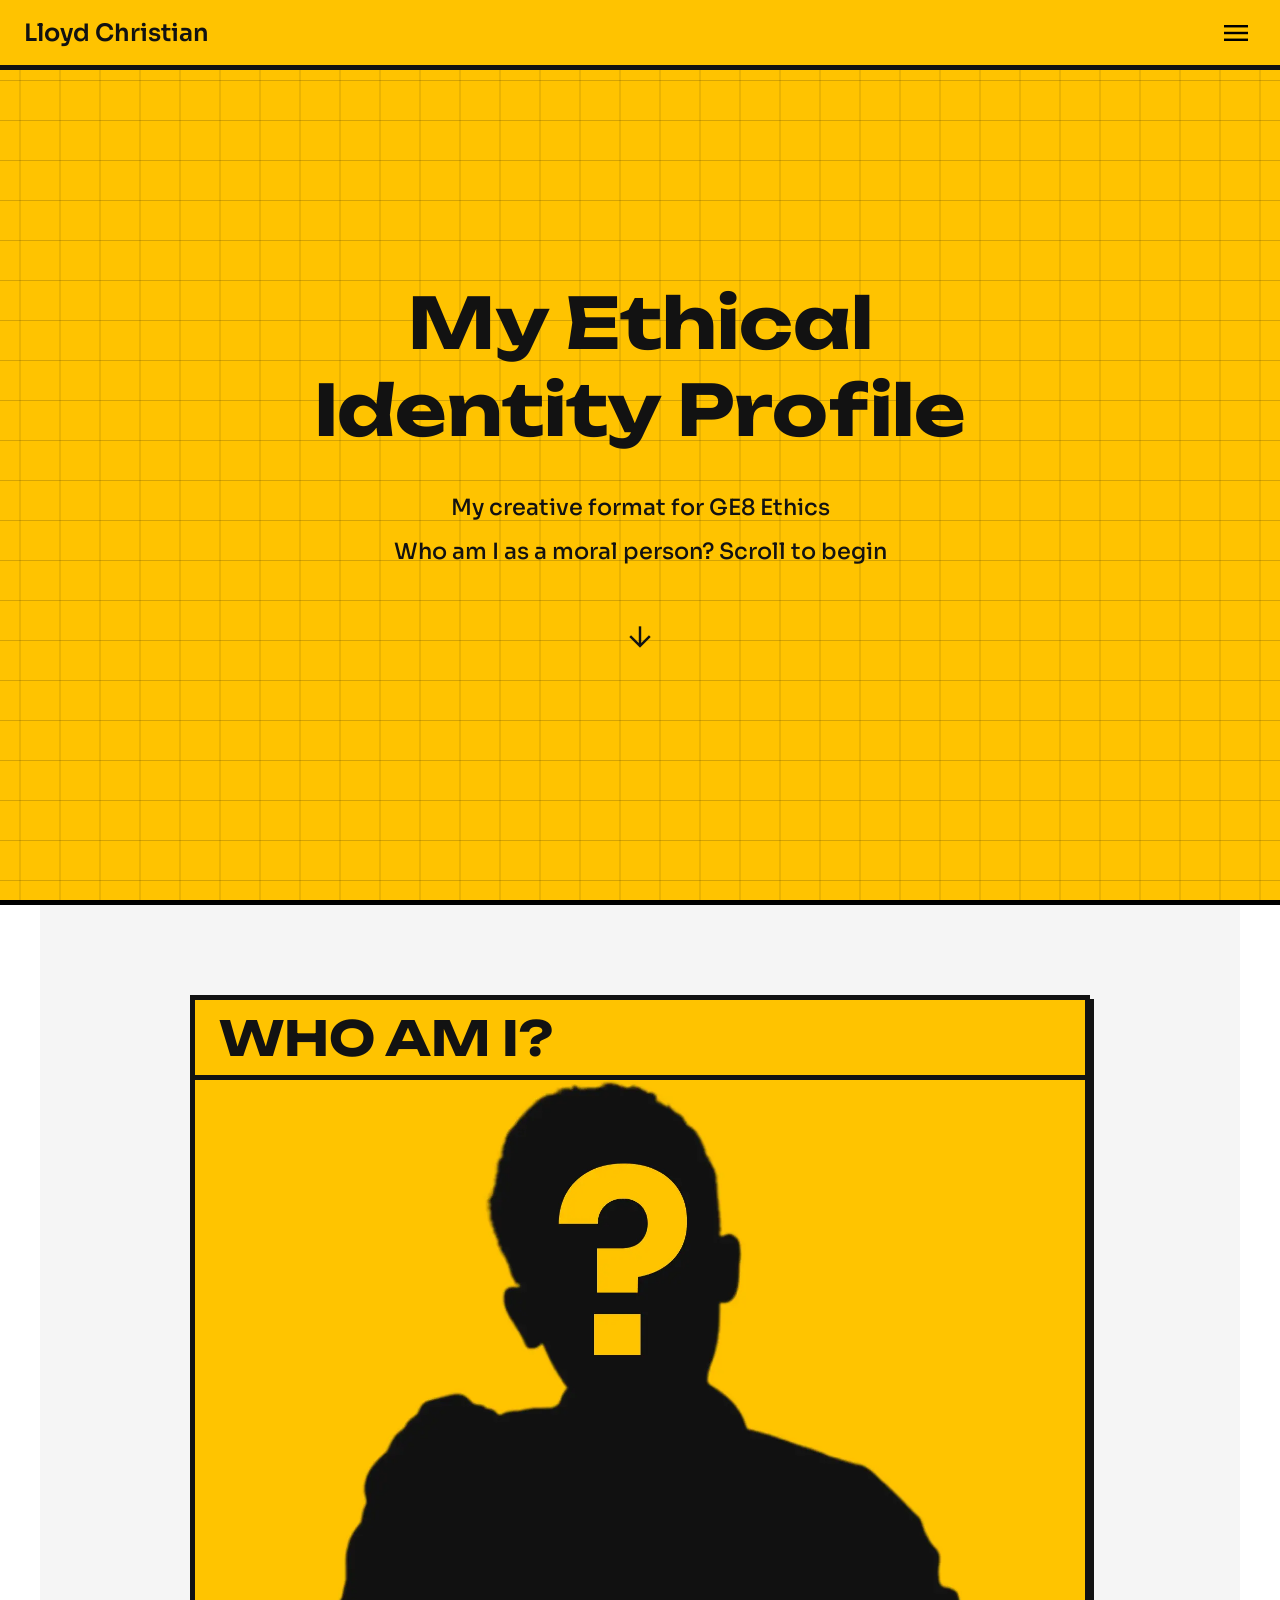
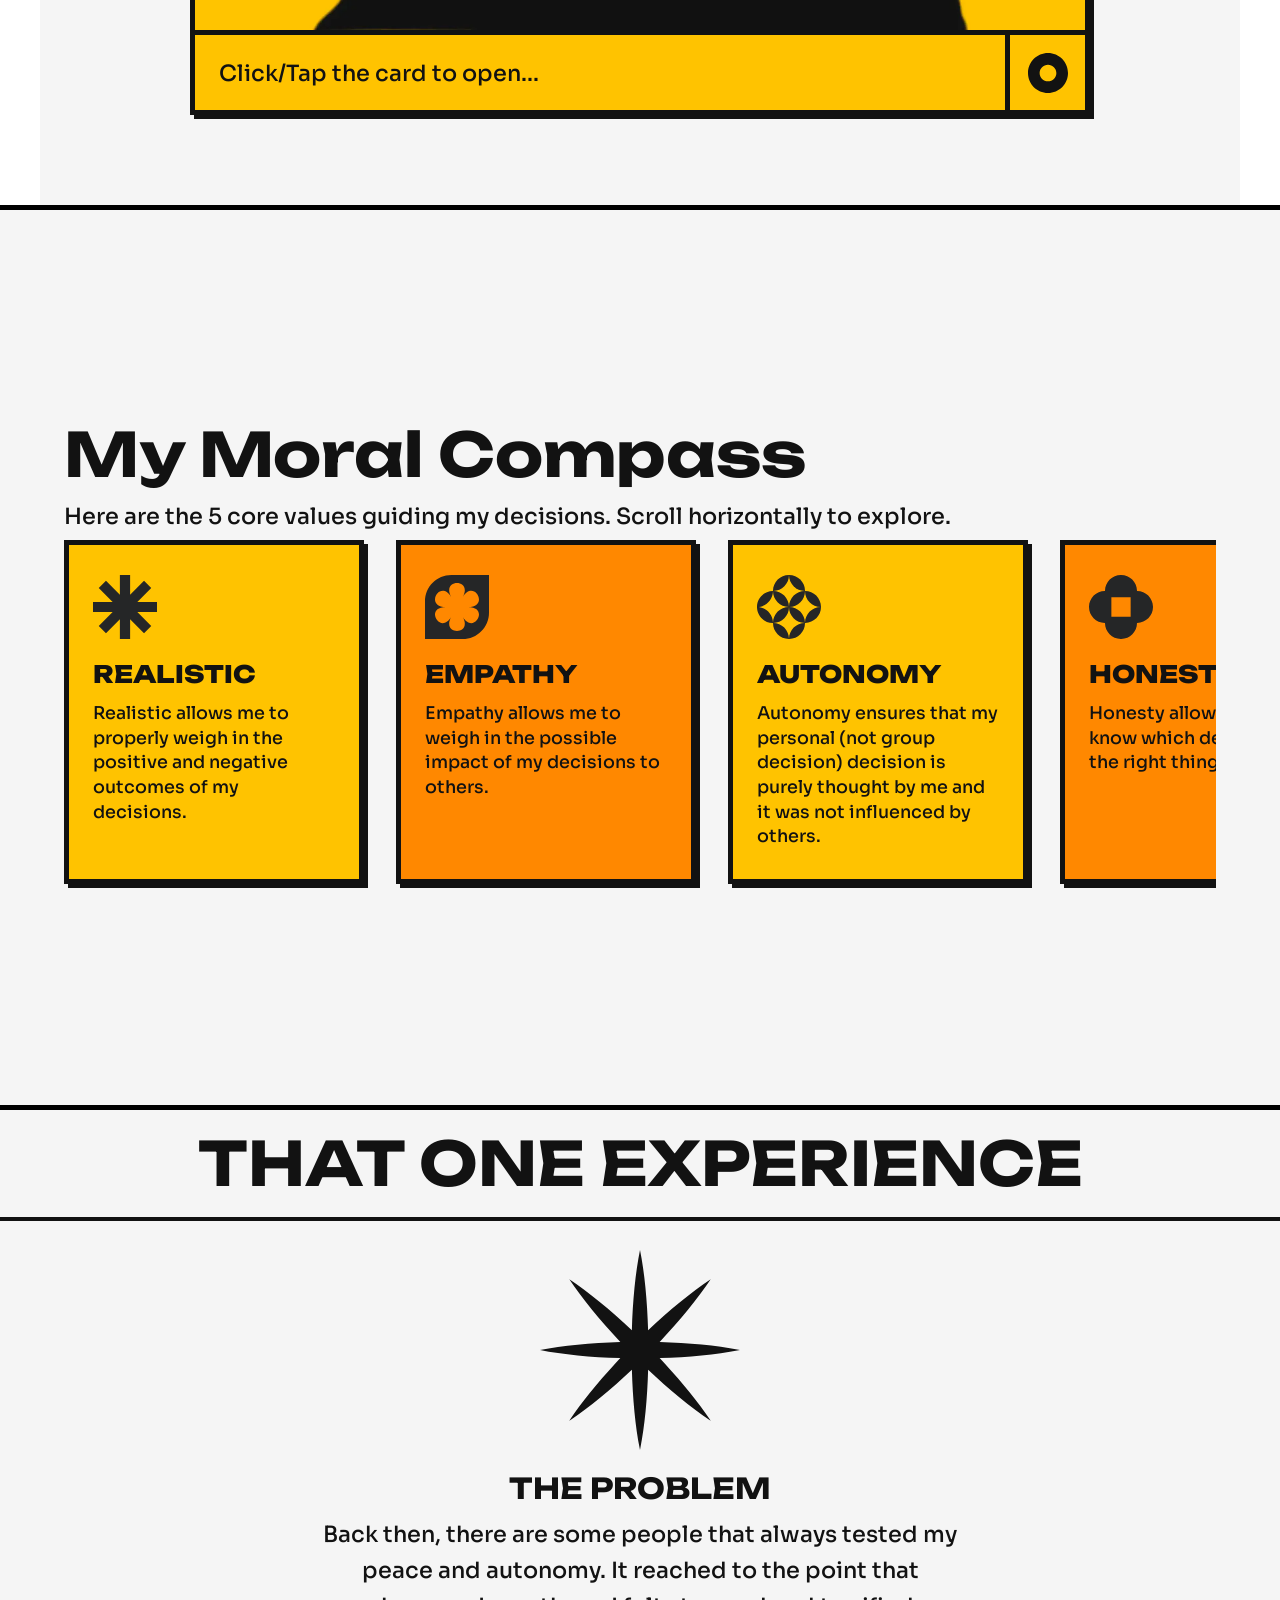
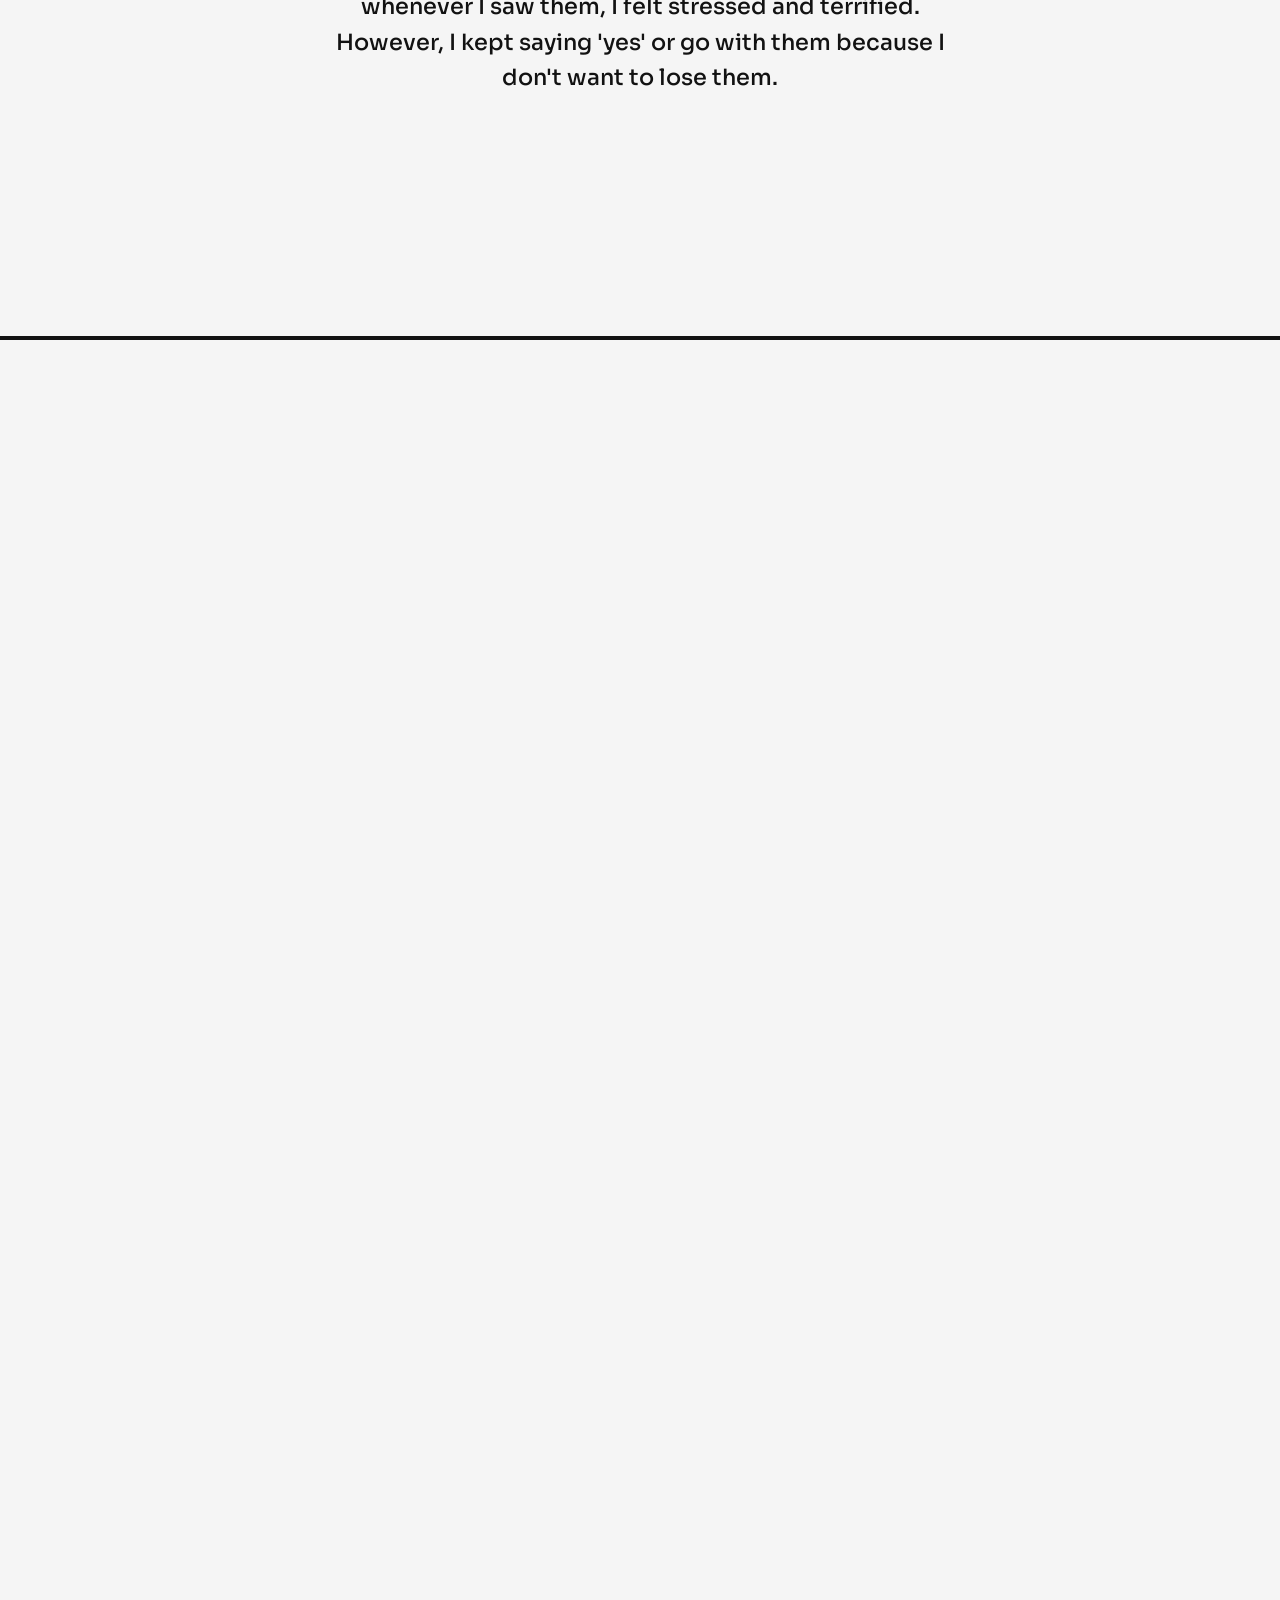
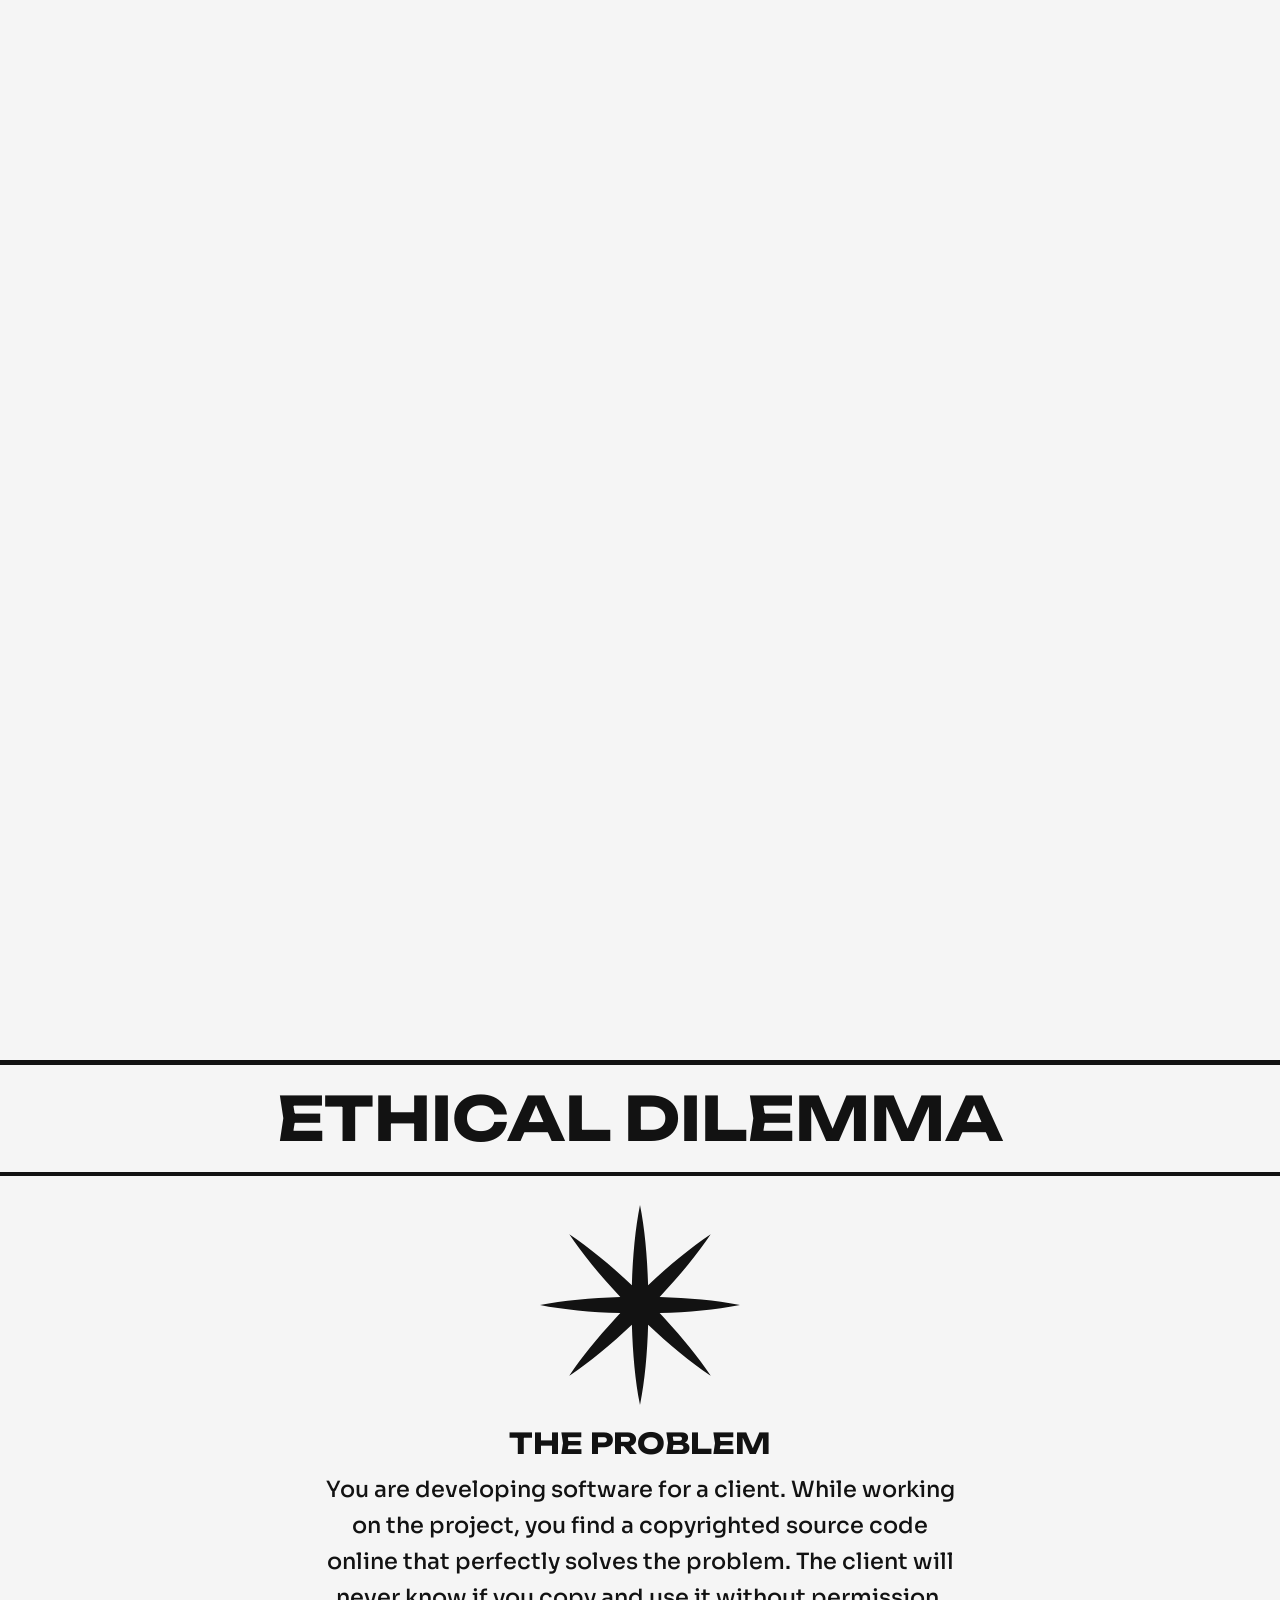
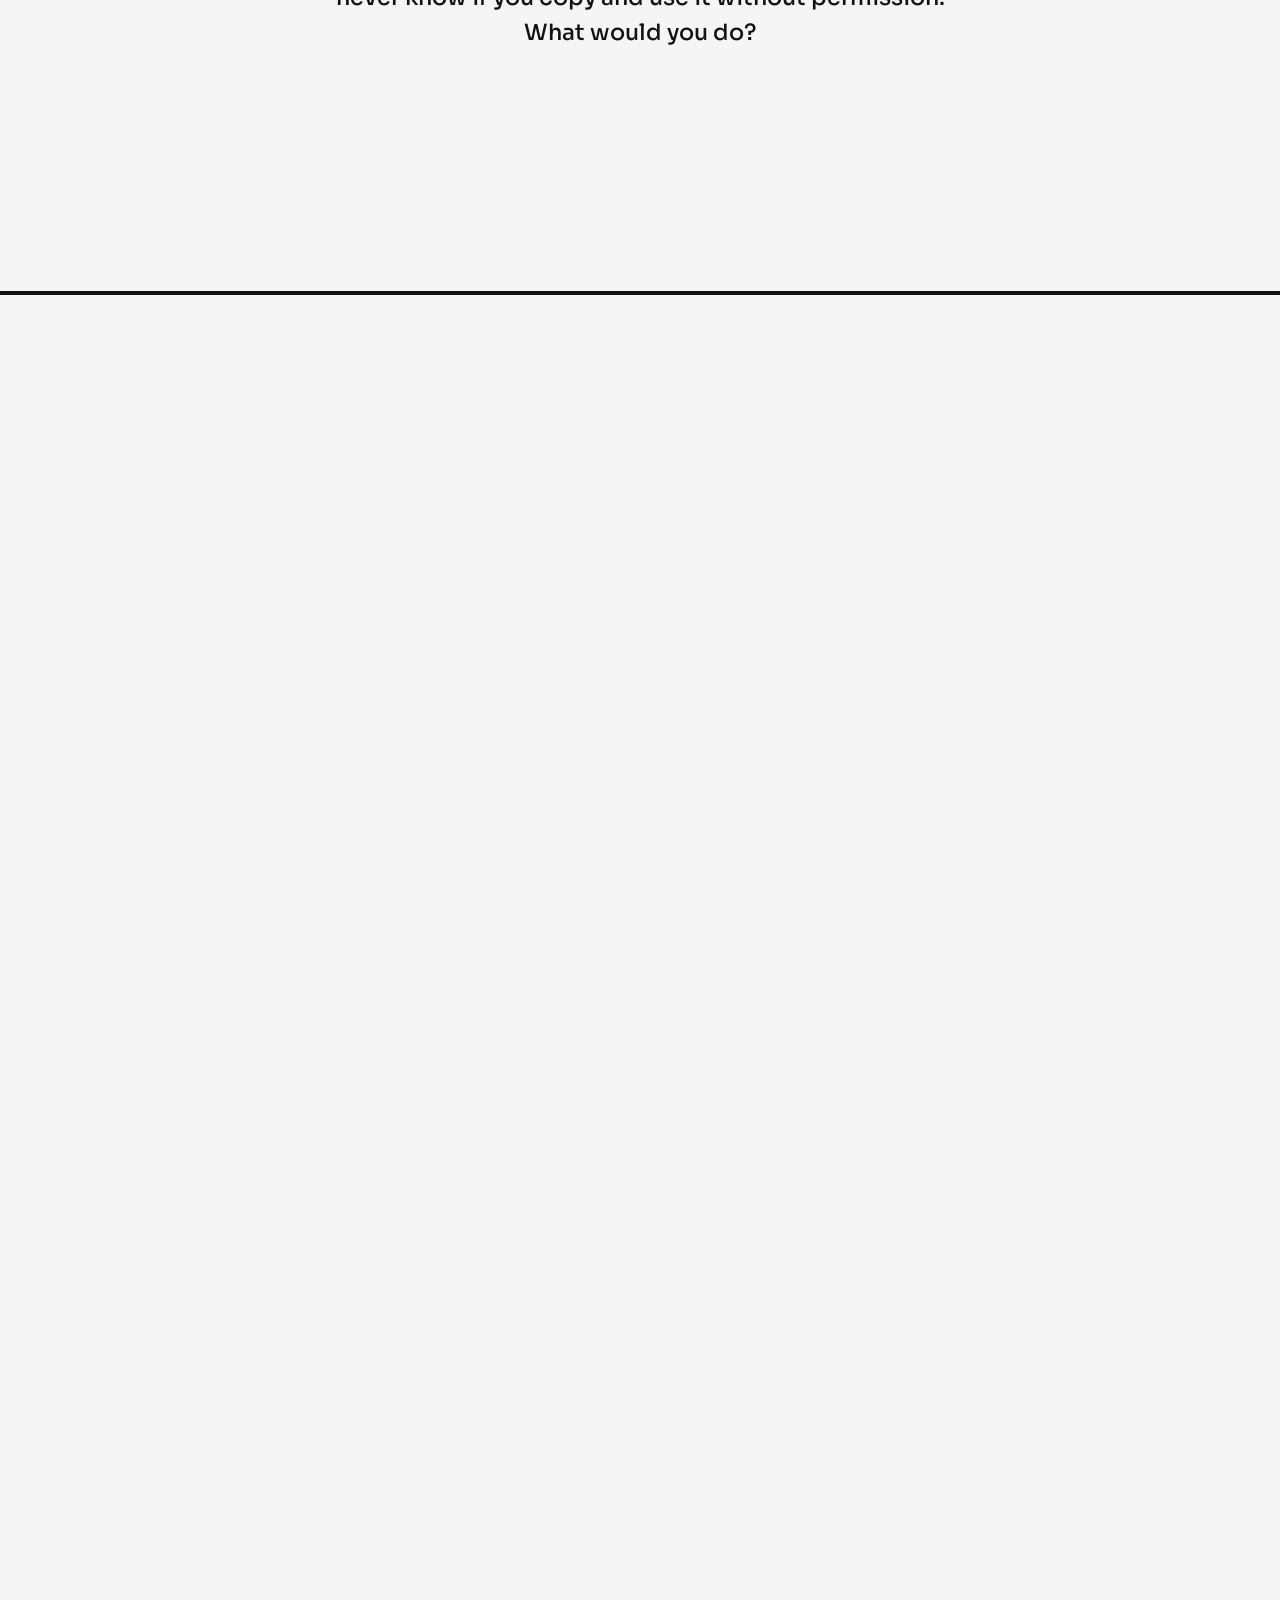
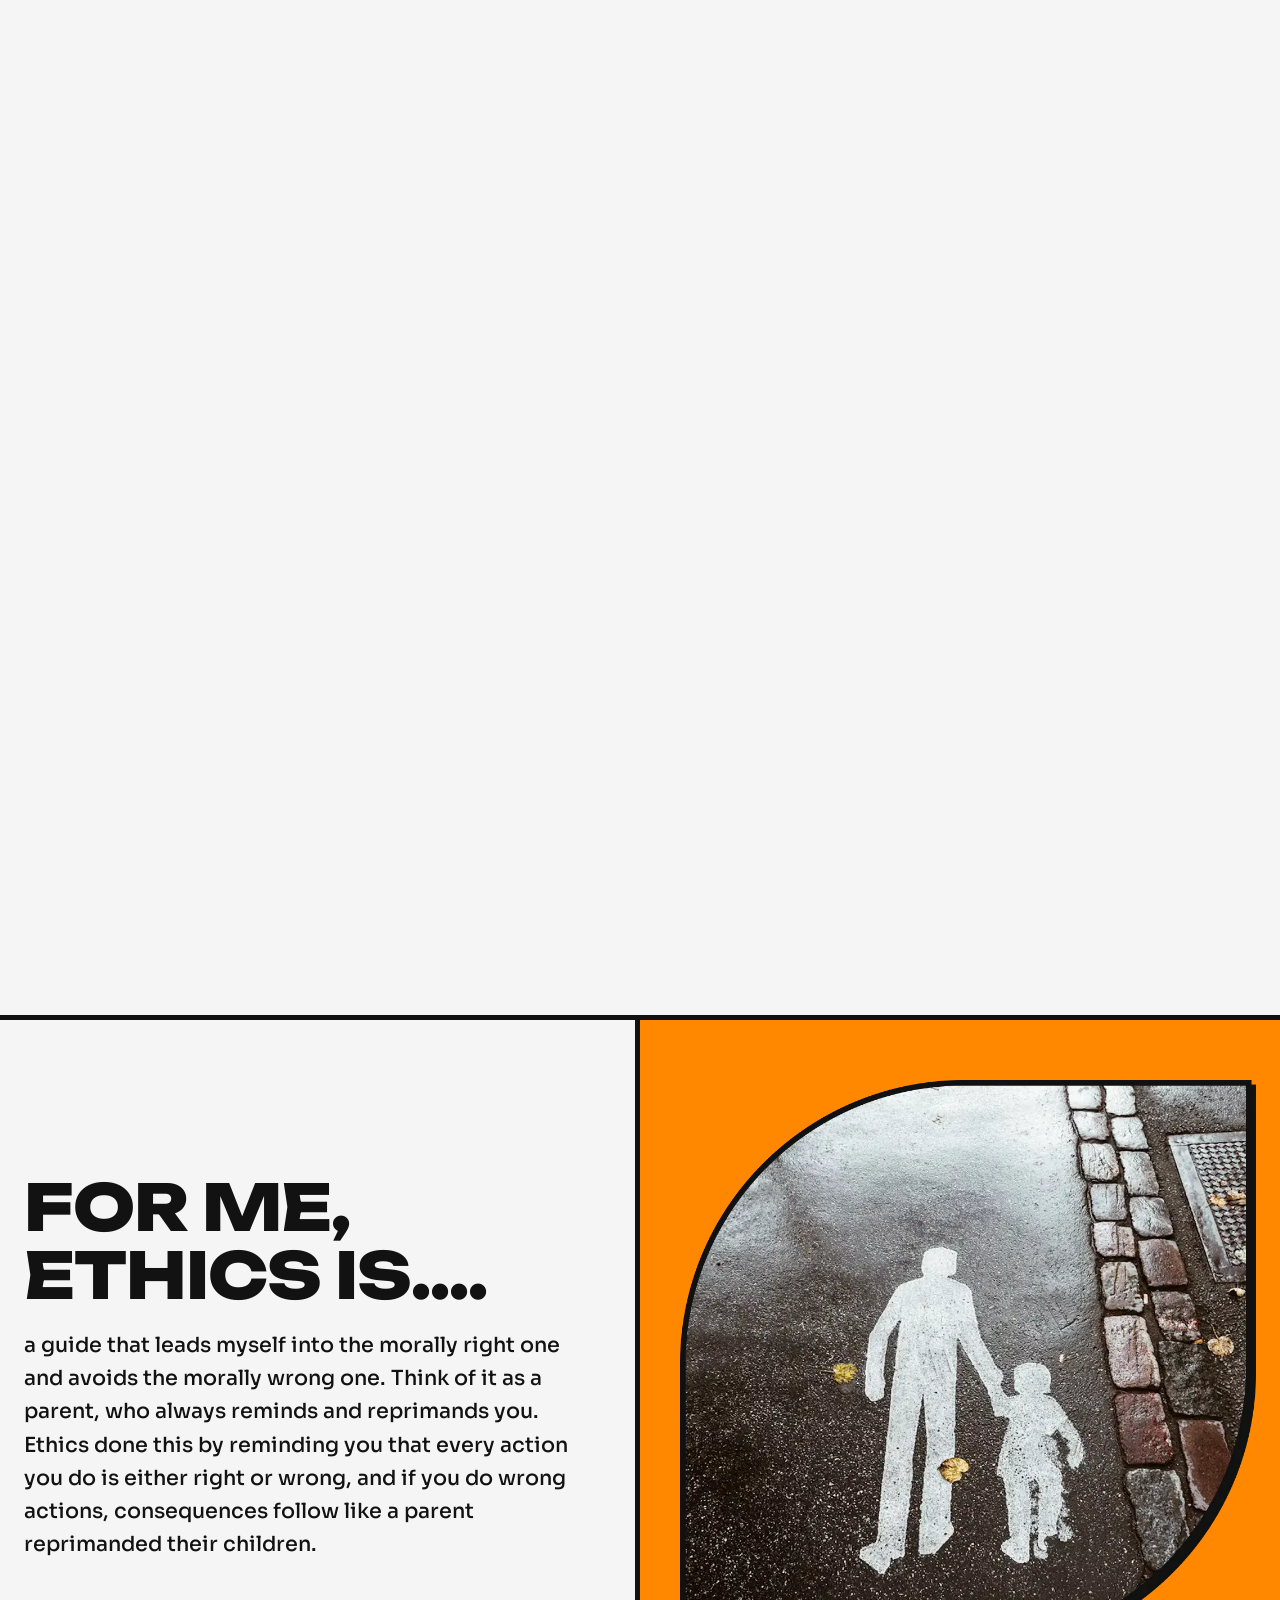
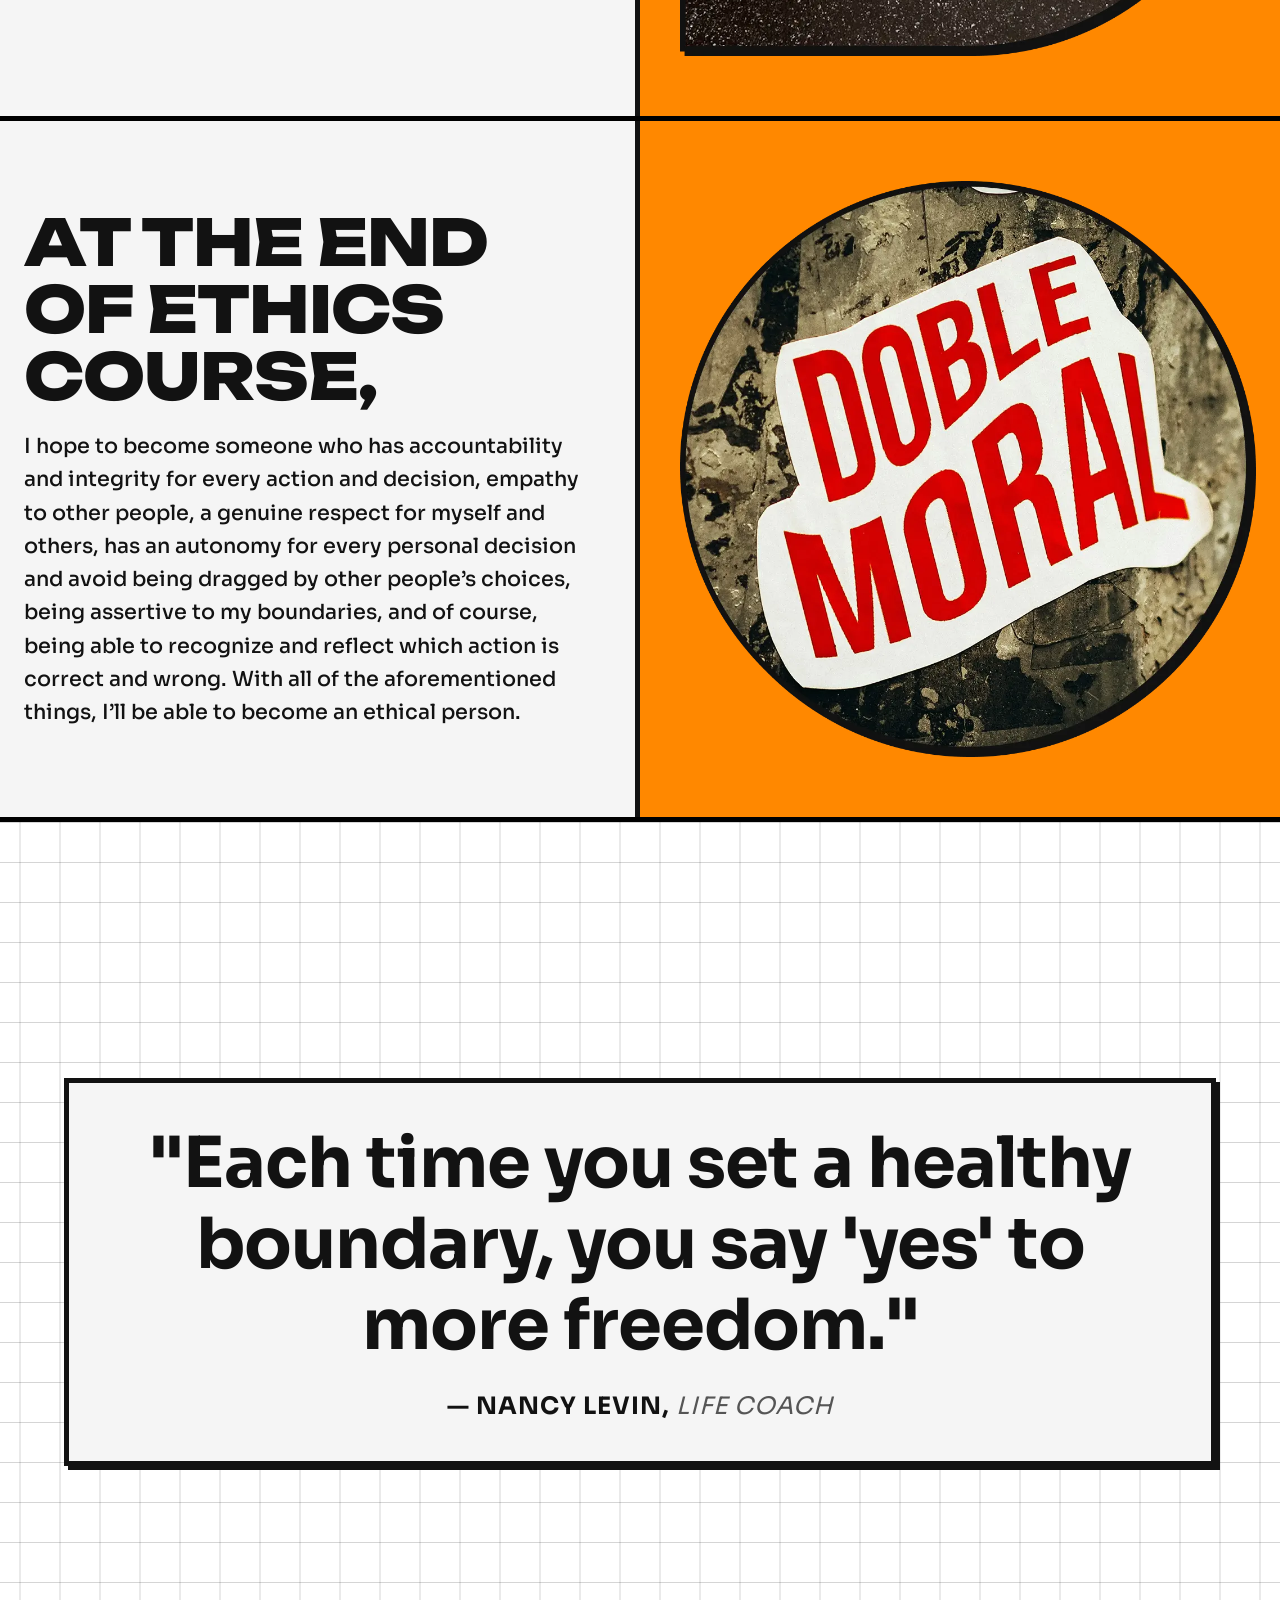
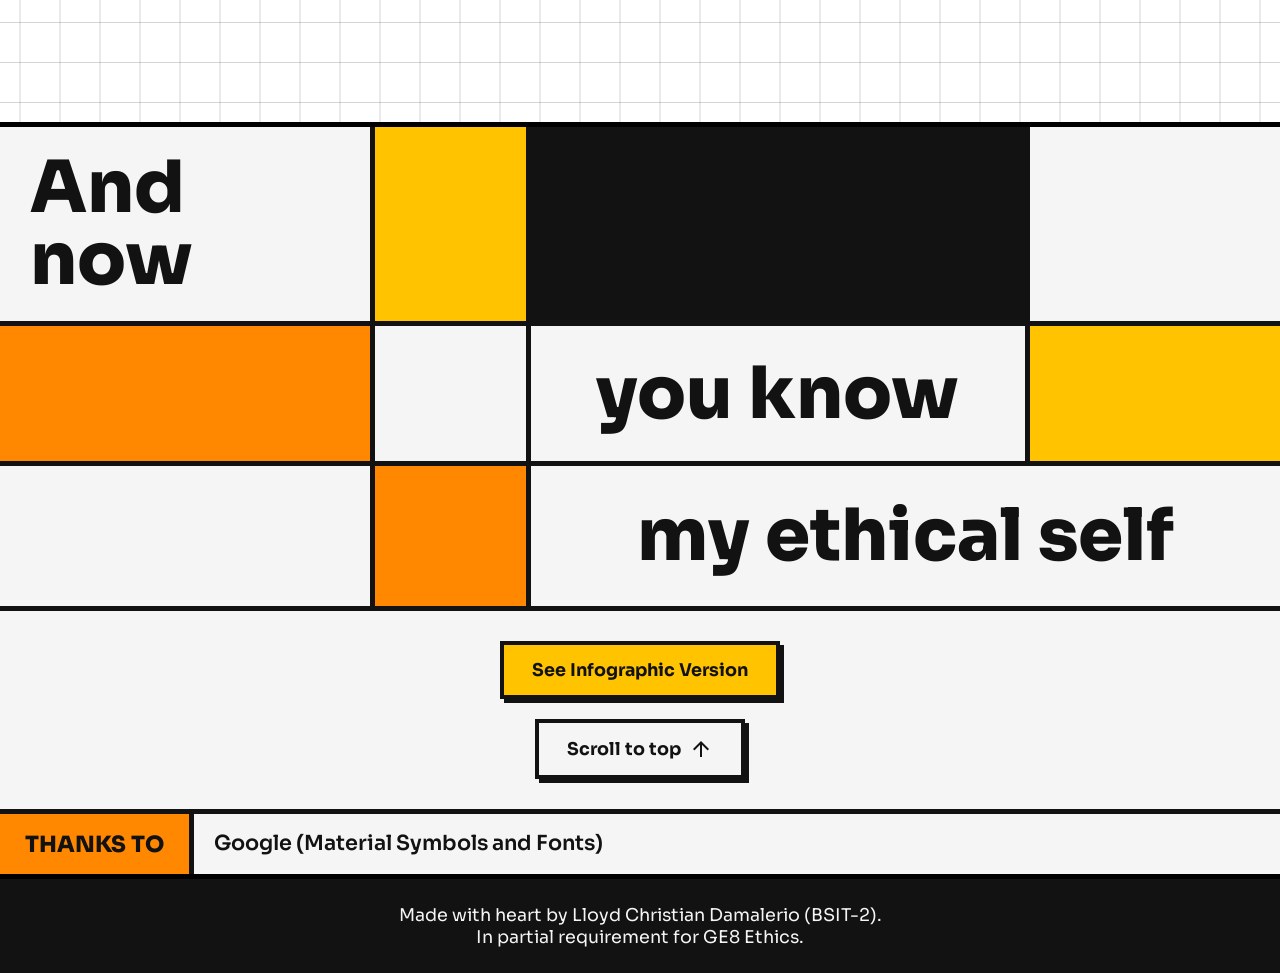
==== index.html @ 6dfbb614 "Flavicon fix (will be?)" ====
<!DOCTYPE html>
<html lang="en">

<head>
    <meta charset="UTF-8">
    <meta name="viewport" content="width=device-width, initial-scale=1.0">
    <title>Ethical Identity Profile | Lloyd Christian Damalerio</title>
    <meta name="robots" content="noindex"> <!-- DELETE LATER ONCE FINALIZED -->
    <meta name="description"
        content="Explore my ethical self reflecting in various section such as experiences, dilemma, moral compass and more. In partial requirement for the subject GE8 Ethics.">
    <meta property="og:title" content="Ethical Identity Profile | Lloyd Christian Damalerio">
    <meta property="og:description" content="Discover my ethical self, in partial requirement for GE8 ethics.">
    <meta property="og:type" content="website">
    <meta property="og:image" content="images/preview-thumbnail.png">
    <meta property="twitter:title" content="Ethical Identity Profile | Lloyd Christian Damalerio">
    <meta property="twitter:description" content="Discover my ethical self, in partial requirement for GE8 ethics.">
    <meta name="twitter:card" content="summary_large_image">
    <meta name="twitter:image" content="images/preview-thumbnail.png">
    <!-- <link rel="canonical" href="https://..."> FILL THIS ONE LATER ON-->
    <link rel="icon" type="image/png" href="images/favicon-16x16.png" sizes="16x16">
    <link rel="icon" type="image/png" href="images/favicon-32x32.png" sizes="32x32">
    <link rel="preconnect" href="https://fonts.googleapis.com">
    <link rel="preconnect" href="https://fonts.gstatic.com" crossorigin>
    <link
        href="https://fonts.googleapis.com/css2?family=Sora:wght@100..800&family=Unbounded:wght@200..900&family=Material+Symbols+Outlined:opsz,wght,FILL,GRAD@20..48,100..700,0..1,-50..200&display=swap"
        rel="stylesheet">
    <link rel="stylesheet" href="style-3.css">
</head>

<body>
    <header>
        <nav class="navbar" aria-label="Primary navigation">
            <div class="logo">Lloyd Christian</div>

            <button class="menu-toggle" aria-label="Open navigation menu" aria-expanded="false"
                aria-controls="mobile-menu" onclick="toggleMenu()">
                <span class="material-symbols-outlined menu-icon">menu</span>
                <span class="material-symbols-outlined close-icon">close</span>
            </button>

            <div class="menu-links" id="menuLinks">
                <a href="#who-am-i" onclick="toggleMenu()">Who am I?</a>
                <a href="#moral-compass" onclick="toggleMenu()">My Moral Compass</a>
                <a href="#experience" onclick="toggleMenu()">The Experience</a>
                <a href="#ethical-dilemma" onclick="toggleMenu()">Ethical Decision</a>
                <a href="#personal-ethics-definition" onclick="toggleMenu()">For me, Ethics is...</a>
                <a href="#end-of-course" onclick="toggleMenu()">At the end of the Ethics course...</a>
                <a href="#the-motto" onclick="toggleMenu()">The Motto</a>
                <a href="infographic.html" onclick="toggleMenu()">Infographic Version</a>
            </div>
        </nav>
    </header>
    <main>
        <!--SECTION 0: TITLE-->
        <section id="section-title" class="section-wrapper gridline-background">
            <div class="content-container centered-title full-viewport-section">
                <h1 class="title-header">
                    My Ethical<br>Identity Profile
                </h1>

                <p class="title-subheader">My creative format for GE8 Ethics</p>
                <p class="title-subheader">Who am I as a moral person? Scroll to begin</p>

                <div class="arrow-container">
                    <div class="arrow">
                        <span class="material-symbols-outlined">
                            arrow_downward
                        </span>
                    </div>
                </div>
            </div>
        </section>

        <!--SECTION 1: WHO AM I?-->
        <section id="who-am-i" class="section-wrapper">
            <div class="content-container full-viewport-section">
                <div class="card">
                    <div class="card-front" tabindex="0" role="button" aria-label="Flip card to read about Lloyd">
                        <div class="card-header">
                            <h2>WHO AM I?</h2>
                        </div>
                        <div class="card-body front-bg">

                        </div>
                        <div class="card-footer">
                            <p>Click/Tap the card to open...</p>
                            <div class="status-box">
                                <img src="images/design-asset-9.svg" alt="" loading="lazy" class="footer-symbol">
                            </div>
                        </div>
                    </div>

                    <div class="card-back">
                        <div class="card-header">
                        </div>
                        <div class="card-body back-content">
                            <div class="text-side">
                                <p>Hi there! I'm Lloyd Christian Damalerio and I am 19 years old. Currently enrolled as
                                    a 2nd
                                    year student under BS Information technology.</p>
                                <p class="desc-words">THREE WORDS TO DESCRIBE MYSELF:<br><strong>HUMBLE. ACTIVE.
                                        DISCIPLINED.</strong></p>
                            </div>
                            <div class="image-side">
                                <img src="images/who-i-am-back.webp" loading="lazy"
                                    alt="This is me, Lloyd Christian, peeking at the side.">
                            </div>
                        </div>
                        <div class="card-footer">
                            <p>Click/Tap the card to close...</p>
                            <div class="status-box">
                                <img src="images/design-asset-9.svg" alt="" loading="lazy" class="footer-symbol">
                            </div>
                        </div>
                    </div>
                </div>
            </div>
        </section>

        <!--SECTION 2: MY MORAL COMPASS?-->
        <section id="moral-compass" class="section-wrapper full-viewport-section">
            <div class="content-container">
                <h2>My Moral Compass</h2>
                <p class="section-subtitle">Here are the 5 core values guiding my decisions. Scroll horizontally to
                    explore.</p>

                <div class="showcase-scroll-track">
                    <div class="showcase-card">
                        <div class="showcase-symbol-wrapper">
                            <img src="images/design-asset-1.svg" loading="lazy" alt="">
                        </div>
                        <div class="showcase-content">
                            <h3>Realistic</h3>
                            <p>Realistic allows me to properly weigh in the positive and negative outcomes of my
                                decisions.</p>
                        </div>
                    </div>

                    <div class="showcase-card">
                        <div class="showcase-symbol-wrapper">
                            <img src="images/design-asset-2.svg" loading="lazy" alt="">
                        </div>
                        <div class="showcase-content">
                            <h3>Empathy</h3>
                            <p>Empathy allows me to weigh in the possible impact of my decisions to others.</p>
                        </div>
                    </div>

                    <div class="showcase-card">
                        <div class="showcase-symbol-wrapper">
                            <img src="images/design-asset-3.svg" loading="lazy" alt="">
                        </div>
                        <div class="showcase-content">
                            <h3>Autonomy</h3>
                            <p>Autonomy ensures that my personal (not group decision) decision is purely thought by me
                                and it
                                was not influenced by others.</p>
                        </div>
                    </div>

                    <div class="showcase-card">
                        <div class="showcase-symbol-wrapper">
                            <img src="images/design-asset-4.svg" loading="lazy" alt="">
                        </div>
                        <div class="showcase-content">
                            <h3>Honesty</h3>
                            <p>Honesty allows me to know which decisions is the right thing to do.</p>
                        </div>
                    </div>

                    <div class="showcase-card">
                        <div class="showcase-symbol-wrapper">
                            <img src="images/design-asset-5.svg" loading="lazy" alt="">
                        </div>
                        <div class="showcase-content">
                            <h3>Authenticity</h3>
                            <p>Authenticity allows me to made decision that aligned with my true self and my values.</p>
                        </div>
                    </div>
                </div>
            </div>
        </section>

        <!--SECTION 3: THAT ONE EXPERIENCE-->
        <section id="experience" class="magic-container">
            <div class="magic-scroll-runway">
                <div class="magic-sticky-viewport">
                    <h2 class="slider-title">THAT ONE EXPERIENCE</h2>

                    <div class="magic-layer layer-problem">
                        <div class="magic-card-content">
                            <img src="images/design-asset-6.svg" loading="lazy" alt="" class="magic-img">
                            <div class="magic-text-wrapper">
                                <h3>THE PROBLEM</h3>
                                <p>Back then, there are some people that always tested my peace and autonomy. It reached
                                    to the
                                    point that whenever I saw them, I felt stressed and terrified. However, I kept
                                    saying 'yes'
                                    or go with them because I don't want to lose them.</p>
                            </div>
                        </div>
                    </div>

                    <div class="magic-layer layer-solution" id="exp-layer-sol">
                        <div class="magic-card-content">
                            <img src="images/design-asset-7.svg" loading="lazy" alt="" class="magic-img">
                            <div class="magic-text-wrapper">
                                <h3>THE SOLUTION</h3>
                                <p>Then, when I decided to say 'No' frequently and stay away from them as much as I can,
                                    I felt
                                    freedom.</p>
                            </div>
                        </div>
                    </div>

                    <div class="magic-layer layer-lesson" id="exp-layer-les">
                        <div class="magic-card-content">
                            <img src="images/design-asset-8.svg" loading="lazy" alt="" class="magic-img">
                            <div class="magic-text-wrapper">
                                <h3>THE LESSON</h3>
                                <p>Then, I realized that <strong>I need to set boundaries with other people</strong>
                                    because
                                    that's the way to attain peace and autonomy. Now, it influenced me that if someone
                                    has
                                    become an arch nemesis to my peace, then I'll assert my boundaries and get away as
                                    much as I
                                    can.</p>
                            </div>
                        </div>
                    </div>

                    <div class="magic-sweep-line" id="exp-magic-line">
                        <span class="guide-text">KEEP SCROLLING</span>
                    </div>
                </div>
            </div>
        </section>

        <!--SECTION 4: THE ETHICAL DILEMMA-->
        <section id="ethical-dilemma" class="magic-container">
            <div class="magic-scroll-runway">
                <div class="magic-sticky-viewport">
                    <h2 class="slider-title">ETHICAL DILEMMA</h2>

                    <div class="magic-layer layer-problem">
                        <div class="magic-card-content">
                            <img src="images/design-asset-6.svg" loading="lazy" alt="Dilemma Problem" class="magic-img">
                            <div class="magic-text-wrapper">
                                <h3>THE PROBLEM</h3>
                                <p>You are developing software for a client. While working on the project, you find a
                                    copyrighted source code online that perfectly solves the problem. The client will
                                    never know
                                    if you copy and use it without permission. What would you do?</p>
                            </div>
                        </div>
                    </div>

                    <div class="magic-layer layer-solution" id="dilemma-layer-sol">
                        <div class="magic-card-content">
                            <img src="images/design-asset-7.svg" loading="lazy" alt="" class="magic-img">
                            <div class="magic-text-wrapper">
                                <h3>THE SOLUTION</h3>
                                <p>If I see a copyrighted source code that is useful for my project, the first thing to
                                    check is
                                    their licensing agreement, specifically, an Open Source License like MIT, BSD
                                    2-Clause, or
                                    Apache License 2.0. These licenses allow usage and modification of their code with
                                    the need
                                    only of crediting them in the LICENSE or NOTICE file.</p>
                            </div>
                        </div>
                    </div>

                    <div class="magic-layer layer-lesson" id="dilemma-layer-les">
                        <div class="magic-card-content">
                            <img src="images/design-asset-8.svg" loading="lazy" alt="" class="magic-img">
                            <div class="magic-text-wrapper">
                                <h3>THE VALUE</h3>
                                <p>The value that guides me through this decision is integrity to honor, accountability
                                    to have
                                    responsibility, and respect to these people who worked hard to make those source
                                    code. This
                                    decision reflects a kind of IT professional where crediting is important when you
                                    use your
                                    code as they worked tirelessly to make that happen.</p>
                            </div>
                        </div>
                    </div>

                    <div class="magic-sweep-line" id="dilemma-magic-line">
                        <span class="guide-text">KEEP SCROLLING</span>
                    </div>
                </div>
            </div>
        </section>

        <!--SECTION 5: FOR ME, ETHICS IS...-->
        <section id="personal-ethics-definition" class="section-wrapper modular-split-section">
            <div class="modular-split-grid">
                <div class="modular-content-col line-right">
                    <h2 class="modular-split-title">FOR ME,<br>ETHICS IS....</h2>
                    <p class="modular-split-p">a guide that leads myself into the morally right one and avoids the
                        morally wrong
                        one. Think of it as a parent, who always reminds and reprimands you. Ethics done this by
                        reminding you
                        that every action you do is either right or wrong, and if you do wrong actions, consequences
                        follow like
                        a parent reprimanded their children.</p>
                </div>
                <div class="modular-visual-col fill-orange">
                    <div class="neobrutalist-image-wrapper">
                        <img src="images/pavement-ryan-stefan.webp" loading="lazy"
                            alt="A unsplash picture of a pavement with a symbol of a parent and a kid, photographed by Ryan Stefan."
                            class="neobrutalist-img">
                    </div>
                </div>
            </div>
        </section>

        <!--SECTION 6: AT THE END OF THE ETHICS COURSE-->
        <section id="end-of-course" class="section-wrapper modular-split-section">
            <div class="modular-split-grid">
                <div class="modular-content-col line-right">
                    <h2 class="modular-split-title">AT THE END OF ETHICS COURSE,</h2>
                    <p class="modular-split-p">I hope to become someone who has accountability and integrity for every
                        action
                        and decision, empathy to other people, a genuine respect for myself and others, has an autonomy
                        for
                        every personal decision and avoid being dragged by other people’s choices, being assertive to my
                        boundaries, and of course, being able to recognize and reflect which action is correct and
                        wrong. With
                        all of the aforementioned things, I’ll be able to become an ethical person.</p>
                </div>
                <div class="modular-visual-col fill-orange">
                    <div class="neobrutalist-image-wrapper">
                        <img src="images/doble-moral-jon-tyson.webp" loading="lazy"
                            alt="A unsplash picture with the word 'Doble Moral', photographed by Jon Tyson."
                            class="neobrutalist-img">
                    </div>
                </div>
            </div>
        </section>

        <!--SECTION 7: THE MOTTO-->
        <section id="the-motto" class="section-wrapper gridline-background">
            <div class="content-container full-viewport-section">

                <div class="card-container quote-card">
                    <blockquote cite="https://www.trvst.world/mind-body/boundaries-quotes/">
                        <p class="quote-text">"Each time you set a healthy boundary, you say 'yes' to more freedom."</p>
                        <p class="quote-author">— Nancy Levin, <cite>Life Coach</cite></p>
                    </blockquote>
                </div>

            </div>
        </section>

        <section id="conclusion" class="section-wrapper footer-grid-section">
            <div class="mondrian-border-wrapper">
                <div class="mondrian-container">
                    <div class="mondrian-block text-block fill-orange text-center line-right line-bottom">And now
                    </div>
                    <div class="mondrian-block fill-yellow line-right line-bottom hide-mobile"></div>
                    <div class="mondrian-block fill-dark line-right line-bottom hide-mobile"></div>
                    <div class="mondrian-block fill-light line-bottom hide-mobile"></div>

                    <div class="mondrian-block fill-orange line-right line-bottom hide-mobile"></div>
                    <div class="mondrian-block fill-light line-right line-bottom hide-mobile"></div>
                    <div class="mondrian-block text-block fill-dark text-center line-right line-bottom">you
                        know
                    </div>
                    <div class="mondrian-block fill-yellow line-bottom hide-mobile"></div>

                    <div class="mondrian-block fill-light line-right hide-mobile"></div>
                    <div class="mondrian-block fill-orange line-right hide-mobile"></div>
                    <div class="mondrian-block text-block-wide fill-yellow text-center">my ethical self</div>
                </div>
            </div>

            <div class="footer-actions">
                <a href="infographic.html" class="action-btn btn-yellow">See Infographic Version</a>
                <a href="#section-title" class="action-btn btn-white">Scroll to top<span
                        class="material-symbols-outlined">arrow_upward</span></a>
            </div>

            <div class="credits-container">
                <div class="stationary-label">Thanks to</div>
                <div class="marquee-viewport">
                    <div id="credit-display-box" class="credit-fade-text">Jon Tyson & Ryan Stefan (Unsplash)</div>
                    <!--More credits found in JS-->
                </div>
            </div>
        </section>
    </main>

    <footer class="main-footer">
        <p>Made with heart by Lloyd Christian Damalerio (BSIT-2).<br>In partial requirement for GE8 Ethics.</p>
    </footer>
    <script src="script.js"></script>
</body>

</html>
---- style-3.css ----
:root {
    /* LIGHT MODE */
    --background: #f5f5f5;
    --yellow: #FFC300;
    --black: #121212;
    --orange: #FF8800;

    /* HEADING 1 */
    --heading-font: "Unbounded";
    --heading1-size: clamp(3rem, 5.5vw, 6rem);
    --heading2-size: clamp(2rem, 3.5vw + 1rem, 4rem);

    /* NORMAL TEXT */
    --text-font: "Sora";
    --text-weight: 500;
    --text-size: clamp(1.125rem, 0.5vw + 1rem, 1.625rem);


    --inline-padding: clamp(1rem, 4vw, 5rem);
    --max-content-width: 1200px;
    --box-shadow: 4px 4px 0 0 var(--black);
}

/* === DEFAULT STYLES === */
* {
    margin: 0;
    padding: 0;
    box-sizing: border-box;
}

body {
    font-family: var(--text-font), sans-serif;
    color: var(--black);
    font-optical-sizing: auto;
    font-weight: var(--text-weight);
    font-style: normal;
    font-size: var(--text-size);
}

a {
    color: inherit;
    text-decoration: none;
}

h2 {
    font-family: var(--heading-font), sans-serif;
    font-weight: 700;
    font-size: var(--heading2-size);
    margin: 10px 0px;
}

/* === REUSABLE COMPONENTS === */
.action-btn {
    display: inline-flex;
    align-items: center;
    gap: 8px;
    font-weight: 700;
    font-size: 1.1rem;
    padding: 14px 28px;
    border: 4px solid var(--black);
    cursor: pointer;
    transition: transform 0.1s ease, box-shadow 0.1s ease;
}

.btn-yellow {
    background-color: var(--yellow);
    box-shadow: var(--box-shadow);
}

.btn-white {
    background-color: var(--background);
    box-shadow: var(--box-shadow);
}

.action-btn:hover {
    transform: translate(-2px, -2px);
    box-shadow: 6px 6px 0px 0px var(--black);
}

.action-btn:active {
    transform: translate(2px, 2px);
    box-shadow: 2px 2px 0px 0px var(--black);
}

/* === GLOBAL LAYOUTS === */
.section-wrapper {
    width: 100%;
    border-bottom: 5px solid black;
}

.content-container {
    width: 100%;
    max-width: 1200px;
    margin: 0 auto;
    padding: 0px 24px;
}

.gridline-background {
    background-image: 
        linear-gradient(to right, rgba(18, 18, 18, 0.18) 1px, transparent 1px),
        linear-gradient(to bottom, rgba(18, 18, 18, 0.18) 1px, transparent 1px);
    background-size: 40px 40px;
    background-position: calc(50% - 0.5px) top; 
}

.full-viewport-section {
    width: 100%;
    min-height: 100svh;
    display: flex;
    flex-direction: column;
    justify-content: center;
    align-items: center;
}

#conclusion .mondrian-border-wrapper {
    width: 100%;
}

#conclusion .footer-actions {
    padding: 30px 24px; 
}

/* === NAVIGATION BAR === */
.navbar {
    position: fixed;
    top: 0;
    left: 0;
    width: 100%;
    height: 70px;
    background-color: var(--yellow);
    border-bottom: 5px solid var(--black);
    display: flex;
    justify-content: space-between;
    align-items: center;
    padding: 0 24px;
    z-index: 100;
    transition: transform 0.3s ease;
}

.navbar.hidden {
    transform: translateY(-100%);
}

.logo {
    font-size: 24px;
    font-weight: 600;
}

.menu-toggle {
    background: none;
    border: none;
    cursor: pointer;
    position: relative;
    width: 40px;
    height: 40px;
    display: flex;
    align-items: center;
    justify-content: center;
    z-index: 101;
}

.menu-toggle .material-symbols-outlined {
    position: absolute;
    font-size: 32px;
    transition: transform 0.4s cubic-bezier(0.4, 0, 0.2, 1), opacity 0.3s ease;
}

.menu-toggle .menu-icon {
    opacity: 1;
    transform: rotate(0deg);
}

.menu-toggle .close-icon {
    opacity: 0;
    transform: rotate(-180deg);
}

.menu-toggle.active .menu-icon {
    opacity: 0;
    transform: rotate(180deg);
}

.menu-toggle.active .close-icon {
    opacity: 1;
    transform: rotate(0deg);
}

.menu-links {
    position: fixed;
    top: 70px;
    left: 0;
    width: 100%;
    height: calc(100dvh - 70px);
    background-color: var(--black);
    display: flex;
    flex-direction: column;
    justify-content: center;
    align-items: center;
    gap: 24px;
    opacity: 0;
    pointer-events: none;
    transition: opacity 0.3s ease;
    z-index: 99;
}

.menu-links a {
    font-size: 28px;
    text-decoration: none;
    color: var(--background);
    transition: color 0.2s;
    text-align: center;
    width: 100%;
    padding: 0 24px;
}

.menu-links a:hover {
    color: var(--yellow);
}

.menu-links.active {
    opacity: 1;
    pointer-events: auto;
}

/* === SECTION 0: TITLE === */
#section-title {
    min-height: calc(100vh - 75px); 
    display: flex;
    align-items: center;
    text-align: center;
    background-color: var(--yellow);
}

.title-header {
    font-family: var(--heading-font), sans-serif;
    font-weight: 700;
    font-size: var(--heading1-size);
    padding: 2rem;
}

.title-subheader {
    padding: 0.5rem;
}

.arrow-container {
    display: flex;
    justify-content: center;
    align-items: center;
    width: 100%;
    margin-top: 3rem;
}

.arrow {
    display: inline-block;
}

.arrow span {
    display: block;
    font-size: 2rem; 
    animation: animate 2s infinite;
}

@keyframes animate {
    0% {
        opacity: 0;
        transform: translateY(-15px);
    }
    50% {
        opacity: 1;
    }
    100% {
        opacity: 0;
        transform: translateY(15px);
    }
}

/* === SECTION 1: WHO I AM? CARD === */
.card-container {
    background-color: var(--yellow);
    border: 5px solid var(--black);
    box-shadow: var(--box-shadow);
    padding: 30px 24px; 
    display: flex;
    flex-direction: column;
    justify-content: space-between;
    min-height: auto;
    height: auto;
}

.card {
    height: 80vh; 
    width: 100%;
    max-width: 900px;
    margin: 0 auto;
    transition: transform 0.6s cubic-bezier(0.4, 0, 0.2, 1);
    transform-style: preserve-3d;
    cursor: pointer;
    position: relative; 
    box-shadow: var(--box-shadow);
    border: 5px solid var(--black);
}

.card.is-flipped {
    transform: rotateY(-180deg);
}

#who-am-i .content-container {
    perspective: 1000px;
    background-color: var(--background);
}

.card-front, 
.card-back {
    height: 100%;
    width: 100%;
    position: absolute;
    top: 0;
    left: 0;
    backface-visibility: hidden;
    overflow: hidden;
    display: grid;
    grid-template-rows: 80px 1fr 80px;
    transform-style: preserve-3d;
    z-index: 2;
}

.card-header {
    border-bottom: 5px solid var(--black);
    display: flex;
    align-items: center;
    padding: 0 24px;
}

.card-header h2 {
    font-size: clamp(2rem, 4vw, 3rem);
    margin: 0;
}

.card-body {
    position: relative;
    overflow: hidden;
}

.card-footer {
    border-top: 5px solid var(--black);
    display: grid;
    grid-template-columns: 1fr 80px;
    align-items: center;
}

.card-footer p {
    padding-left: 24px;
    margin: 0;
}

.status-box {
    border-left: 5px solid var(--black);
    height: 100%;
    display: flex;
    align-items: center;
    justify-content: center;
    padding: 16px;
}

.footer-symbol {
    width: 100%;
    height: 100%;
    max-width: 40px;
    max-height: 40px;
    object-fit: contain;
    display: block;
}

.card-front {
    background: var(--yellow);
}

.front-bg {
    background-image: url('images/who-i-am-shilouette.webp');
    background-position: center;
    background-size: cover;
}

.card-back {
    background-color: var(--background);
    transform: rotateY(180deg);
}

.back-content {
    display: grid;
    grid-template-columns: 1.2fr 0.8fr;
    padding: 24px 0 0 24px;
    height: 100%;
    position: relative;
}

.text-side {
    display: flex;
    flex-direction: column;
    gap: 16px;
    justify-content: center;
    padding-bottom: 24px;
    z-index: 5;
}

.image-side {
    position: relative;
    height: 100%;
    width: 100%;
    display: flex;
    align-items: flex-end;
    justify-content: flex-end;
    overflow: hidden;
}

.image-side img {
    max-width: 100%;
    max-height: 100%;
    object-fit: contain;
    display: block;
}

/* === SECTION 2: MY MORAL COMPASS: THE VERTICAL SCROLL CARDS === */
#moral-compass {
    background-color: var(--background);
    padding: 60px 0;
}

.showcase-scroll-track {
    display: flex;
    gap: 32px;
    overflow-x: auto;
    padding: 10px 16px 24px 16px; 
    margin-bottom: 0px;
    scroll-snap-type: x mandatory;
    -webkit-overflow-scrolling: touch;
}

.showcase-scroll-track::-webkit-scrollbar {
    height: 24px;
    display: block;
}

.showcase-scroll-track::-webkit-scrollbar-track {
    border: 5px solid var(--black);
}

.showcase-scroll-track::-webkit-scrollbar-thumb {
    background: var(--yellow);
    border: 3px solid var(--black);
    cursor: grab;
}

.showcase-scroll-track::-webkit-scrollbar-thumb:hover {
    background: var(--orange);
}

.showcase-controls {
    display: flex;
    justify-content: center;
    gap: 16px;
    margin-top: 24px;
}

.showcase-card {
    flex: 0 0 300px;
    scroll-snap-align: start;
    border: 5px solid var(--black);
    box-shadow: var(--box-shadow);
    padding: 30px 24px;
    display: flex;
    flex-direction: column;
    align-items: flex-start;
    gap: 20px;
}

.showcase-card:nth-child(odd) {
    background-color: var(--yellow);
}

.showcase-card:nth-child(even) {
    background-color: var(--orange);
}

.showcase-symbol-wrapper {
    width: 64px;
    height: 64px;
    display: flex;
    align-items: center;
    justify-content: center;
}

.showcase-symbol-wrapper img,
.showcase-symbol-wrapper svg {
    width: 100%;
    height: 100%;
    object-fit: contain;
}

.showcase-placeholder-symbol {
    font-size: 2.5rem;
    line-height: 1;
}

.showcase-content h3 {
    font-family: var(--heading-font), sans-serif;
    font-size: 1.5rem;
    font-weight: 800;
    text-transform: uppercase;
    margin-bottom: 12px;
}

.showcase-content p {
    margin: 0;
    font-size: 1.1rem;
    line-height: 1.4;
}

/* === SECTION 3 (EXPERIENCE) & 4 (DILEMMA): THE MAGIC BLACK BAR === */
.magic-container {
    width: 100%;
    background-color: var(--background);
    border-bottom: 5px solid var(--black);
}

.magic-scroll-runway {
    height: 350vh;
    position: relative;
}

.magic-sticky-viewport {
    position: sticky;
    top: 70px;
    height: calc(100vh - 70px);
    width: 100%;
    overflow: hidden;
    display: flex;
    flex-direction: column;
    align-items: center;
    justify-content: center;
    transition: top 0.3s ease, height 0.3s ease;
}

body.nav-hidden .magic-sticky-viewport {
    top: 0;
    height: 100vh;
}

.magic-sticky-viewport .slider-title {
    position: absolute;
    top: 0;
    left: 0;
    width: 100%;
    margin: 0;
    padding-top: 16px;
    padding-bottom: 16px;
    background-color: var(--background); 
    border-bottom: 4px solid var(--black); 
    text-align: center;
    z-index: 60; 
}

.magic-layer {
    position: absolute;
    top: 0;
    left: 0;
    width: 100%;
    height: 100%;
    display: flex;
    align-items: center;
    justify-content: flex-start;
    flex-direction: column;
    padding-top: 140px;
    padding-left: 24px;
    padding-right: 24px;
    padding-bottom: 40px;
    background-color: var(--background); 
}

.layer-problem { z-index: 1; }
.layer-solution { z-index: 2; clip-path: polygon(0 100%, 100% 100%, 100% 100%, 0 100%); }
.layer-lesson   { z-index: 3; clip-path: polygon(0 100%, 100% 100%, 100% 100%, 0 100%); }

.magic-card-content {
    display: flex;
    flex-direction: column;
    align-items: center;
    text-align: center;
    gap: 20px;
    width: 100%;
    max-width: 650px;
}

.magic-img {
    width: 100%;
    max-width: 400px;
    height: 200px;
    display: block;
    flex-shrink: 0;
}

.magic-text-wrapper h3 {
    font-family: var(--heading-font), sans-serif;
    font-size: 1.8rem;
    margin-top: 0;
    margin-bottom: 12px;
    height: 35px;
    display: flex;
    align-items: center;
    justify-content: center;
}

.magic-text-wrapper p {
    margin: 0;
    line-height: 1.6;
}

.magic-sweep-line {
    position: absolute;
    left: 0;
    top: 100%;
    width: 100%;
    height: 8px; 
    background-color: var(--black);
    z-index: 50;
    transform: translateY(-50%);
    pointer-events: none;
}

.magic-sweep-line .guide-text {
    font-size: 0.75rem;
    font-weight: 800;
    background-color: var(--black);
    color: var(--background);
    padding: 6px 12px;
    position: absolute;
    right: 40px;
    top: 14px;
    letter-spacing: 1px;
    white-space: nowrap;
}

/* SECTION 5 (FOR ME) & 6 (AT THE END): THE SPLIT CONTAINER */
.modular-split-section {
    width: 100%;
    background-color: var(--background);
    padding: 0;
}

.modular-split-grid {
    display: flex;
    flex-direction: column;
    width: 100%;
}

.modular-content-col {
    background-color: var(--background);
    padding: 45px 25px;
    display: flex;
    flex-direction: column;
    justify-content: center;
    border-bottom: 5px solid var(--black);
}

.modular-content-col.line-right {
    border-right: 5px solid var(--black);
    border-bottom: none;
}

.modular-split-title {
    font-family: var(--heading-font), sans-serif;
    font-weight: 800;
    font-size: clamp(2.5rem, 6vw, 4rem);
    line-height: 1.05;
    letter-spacing: -1px;
    margin: 0 0 20px 0;
}

.modular-split-p {
    margin: 0;
    font-weight: 500;
    font-size: clamp(1.1rem, 2vw, 1.3rem);
    line-height: 1.6;
}

.modular-visual-col {
    display: flex;
    align-items: center;
    justify-content: center;
    padding: 50px 20px;
}

.neobrutalist-shape-shadow {
    position: relative;
    width: 100%;
    max-width: 380px;
    aspect-ratio: 1 / 1;
    background-color: transparent;
    filter: drop-shadow(8px 8px 0px var(--black));
}

.neobrutalist-shape-item {
    position: absolute;
    top: 0;
    left: 0;
    width: 100%;
    height: 100%;
    background-color: var(--black); 
    padding: 5px; 
}

.neobrutalist-shape-item img {
    width: 100%;
    height: 100%;
    object-fit: cover;
    display: block;
    
    mask-image: inherit;
    -webkit-mask-image: inherit;
}

/* SECTION 7: QUOTE CARD */
.quote-card {
    padding: 40px 30px;
    text-align: center;
    background-color: var(--background);
    width: 100%;
}

.quote-card blockquote {
    margin: 0;
    padding: 0;
}

.quote-text {
    font-weight: 700;
    font-size: clamp(3rem, 5.5vw, 6rem);
    line-height: 1.15;
    margin-top: 0;
    margin-bottom: 25px;
    letter-spacing: -1px; 
}

.quote-author {
    font-weight: 700;
    font-size: clamp(1.1rem, 2vw, 1.5rem);
    text-transform: uppercase;
    letter-spacing: 1px;
    margin: 0;
}

.quote-author cite {
    font-weight: 400;
    opacity: 0.7;
}

/* THE CONCLUSION */
.footer-grid-section {
    background-color: var(--background);
    padding: 0;
    width: 100%;
}

.mondrian-border-wrapper {
    width: 100%;
    border-bottom: 5px solid var(--black);
    background-color: var(--background);
}

.mondrian-container {
    display: grid;
    width: 100%;
    grid-template-columns: 1.2fr 0.5fr 1.6fr 0.8fr;
    grid-template-rows: repeat(3, auto);
}

.mondrian-block {
    min-height: 140px;
    display: flex;
    align-items: center;
    font-weight: 800;
}

.text-center {
    justify-content: center;
    text-align: center;
}

.mondrian-container .text-block,
.mondrian-container .text-block-wide {
    font-size: clamp(2.2rem, 6vw, 4.5rem);
    padding: 25px 30px;
    line-height: 1;
}

.fill-orange  { background-color: var(--orange); }
.fill-yellow  { background-color: var(--yellow); }
.fill-dark    { background-color: var(--black); }
.fill-light   { background-color: var(--background); }

.mondrian-container .text-block {
    background-color: var(--background) !important;
    color: var(--black) !important;
    text-align: left;
}
    
.mondrian-container .text-block-wide {
    background-color: var(--background) !important;
    color: var(--black) !important;
    grid-column: span 2;
    text-align: left;
}

.line-right  { border-right: 5px solid var(--black); }
.line-bottom { border-bottom: 5px solid var(--black); }

.footer-actions {
    display: flex;
    flex-direction: column;
    align-items: center;
    justify-content: center;
    gap: 20px;
    padding: 60px 24px;
}

.credits-container {
    display: grid;
    grid-template-columns: auto 1fr;
    align-items: center;
    width: 100%;
    border-top: 5px solid var(--black);
    background-color: var(--background);
    overflow: hidden;
}

.stationary-label {
    background-color: var(--orange);
    padding: 15px 25px;
    font-weight: 800;
    text-transform: uppercase;
    border-right: 5px solid var(--black);
    white-space: nowrap;
    z-index: 2;
    height: 100%;
    display: flex;
    align-items: center;
}

.marquee-viewport {
    display: flex;
    align-items: center;
    padding: 15px 20px;
    overflow: hidden;
    min-height: 60px;
}

.credit-fade-text {
    font-size: clamp(1rem, 1.8vw, 1.3rem);
    font-weight: 600;
    line-height: 1.3;
    transition: opacity 0.4s ease-in-out, transform 0.4s ease-in-out;
    opacity: 1;
    transform: translateY(0);
}

.credit-fade-text.fade-hidden {
    opacity: 0;
    transform: translateY(4px);
}

.neobrutalist-image-wrapper {
    position: relative;
    width: 100%;
    aspect-ratio: 1 / 1;
}

.neobrutalist-img {
    width: 100%;
    height: 100%;
    object-fit: cover;
    display: block;
    transition: transform 0.2s ease;
}

/* FOOTER */
.main-footer {
    background-color: var(--black);
    color: var(--background);
    text-align: center;
    padding: 25px 24px;
    width: 100%;
}

.main-footer p {
    margin: 0;
    color: var(--background);
    font-size: clamp(0.9rem, 2vw, 1.1rem);
    font-weight: 400;
}

/* SCROLL BAR DESIGN (DESKTOPS) */

html::-webkit-scrollbar {
    width: 20px;
}

html::-webkit-scrollbar-track {
    background-color: var(--background);
    border-left: 5px solid var(--black);
}

html::-webkit-scrollbar-thumb {
    background-color: var(--yellow);
    border-top: 5px solid var(--black);
    border-bottom: 5px solid var(--black);
    border-left: 5px solid var(--black);
}

html::-webkit-scrollbar-thumb:hover {
    background-color: var(--orange);
}

/* MEDIA QUERIES */
@media (max-width: 768px) {
    /* CREDITS */
    .modular-content-col.line-right {
        border-right: none;
        border-bottom: 5px solid var(--black);
        padding-bottom: 30px; 
    }

    .mondrian-container .hide-mobile {
        display: none;
    }

    .mondrian-container {
        display: flex;
        flex-direction: column;
        width: 100%;
    }

    .mondrian-block.text-block,
    .mondrian-block.text-block-wide {
        width: 100%;
        min-height: 110px;
        display: flex;
        align-items: center;
        justify-content: center !important;
        text-align: center;
        padding: 24px;
        font-size: clamp(2rem, 6vw, 3rem);
        line-height: 1.1;
        border-right: none;
        border-bottom: 5px solid var(--black);
    }

    .mondrian-container div:nth-child(1) {
        background-color: var(--orange) !important;
    }

    .mondrian-container div:nth-child(7) {
        background-color: var(--black) !important;
        color: var(--background) !important;
    }

    .mondrian-container .text-block-wide {
        background-color: var(--yellow) !important;
        border-bottom: none;
    }

    .credits-container {
        grid-template-columns: 1fr;
    }
    
    .stationary-label {
        border-right: none;
        border-bottom: 5px solid var(--black);
        justify-content: center;
        padding: 10px 20px;
    }

    .marquee-viewport {
        justify-content: center;
        text-align: center;
        padding: 15px 12px;
        min-height: 70px;
    }
}

@media (min-width: 768px) {
    /* SECTION 5 (FOR ME) & 6 (AT THE END) */
    .modular-split-grid {
        display: grid;
        grid-template-columns: 1fr 1fr;
        width: 100%;
    }

    .modular-content-col {
        border-bottom: none;
        padding: 60px 40px 60px 24px;
        display: flex;
        flex-direction: column;
        justify-content: center;
        align-items: flex-end;
        min-width: 0;
    }

    .modular-content-col > * {
        width: 100%;
        max-width: 576px;
    }

    .modular-visual-col {
        padding: 60px 24px 60px 40px;
        display: flex;
        align-items: center;
        justify-content: flex-start;
        min-width: 0;
    }

    .modular-visual-col > * {
        width: 100%;
        max-width: 576px;
    }
}

@media (prefers-reduced-motion: reduce) {
    * {
        animation: none !important;
        transition: none !important;
        scroll-behavior: auto;
    }
}
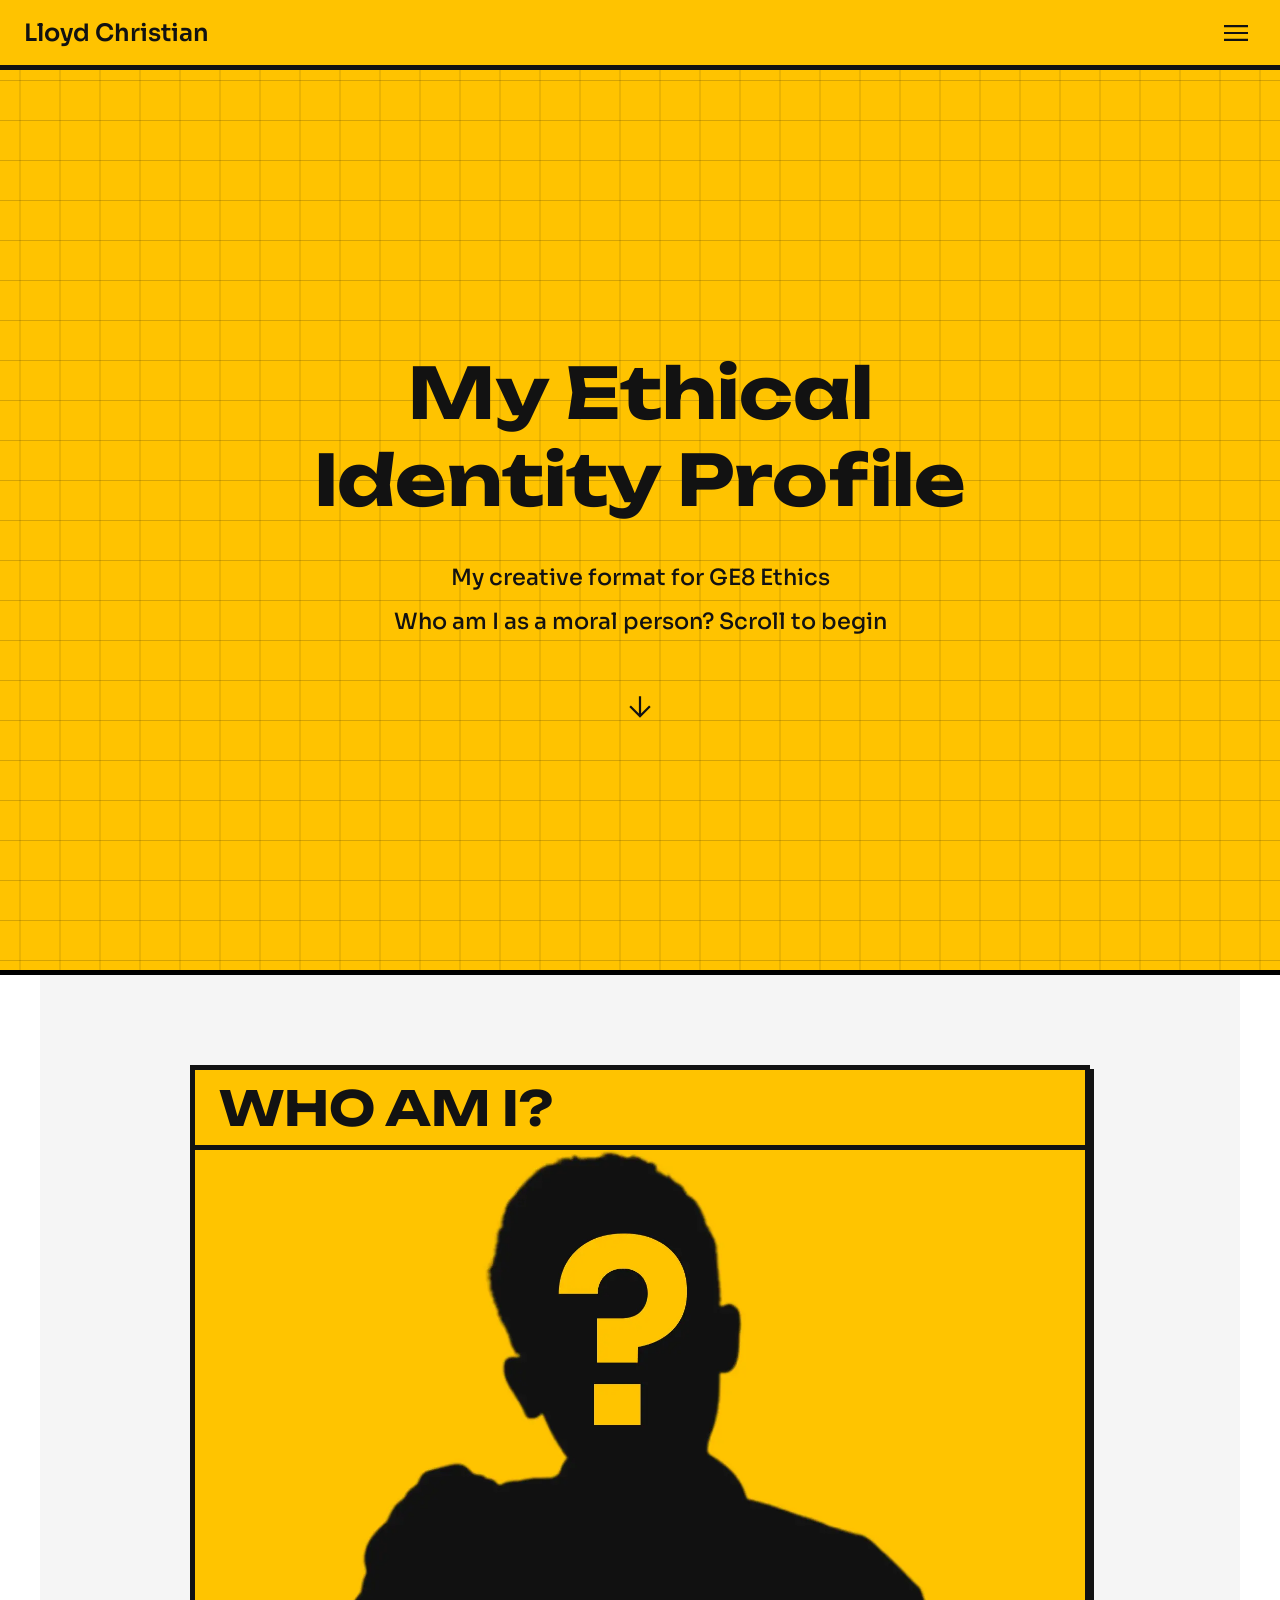
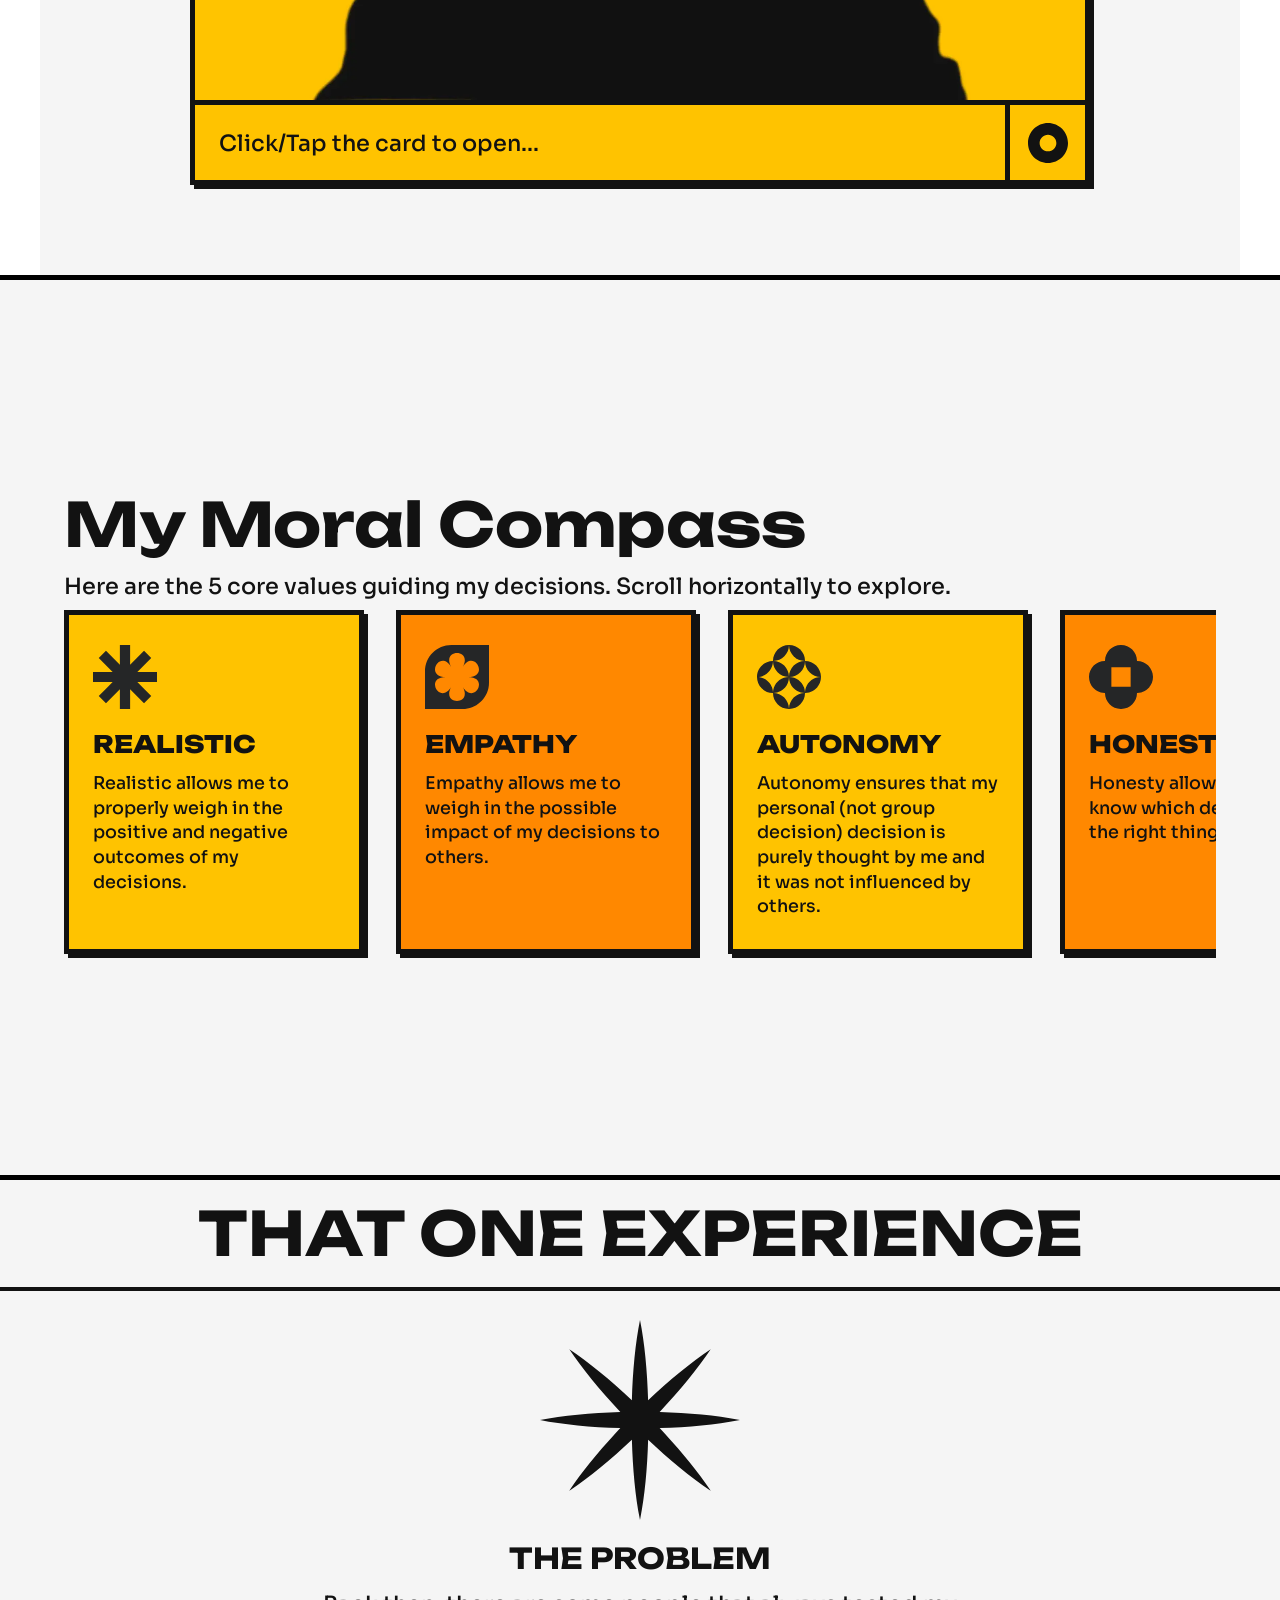
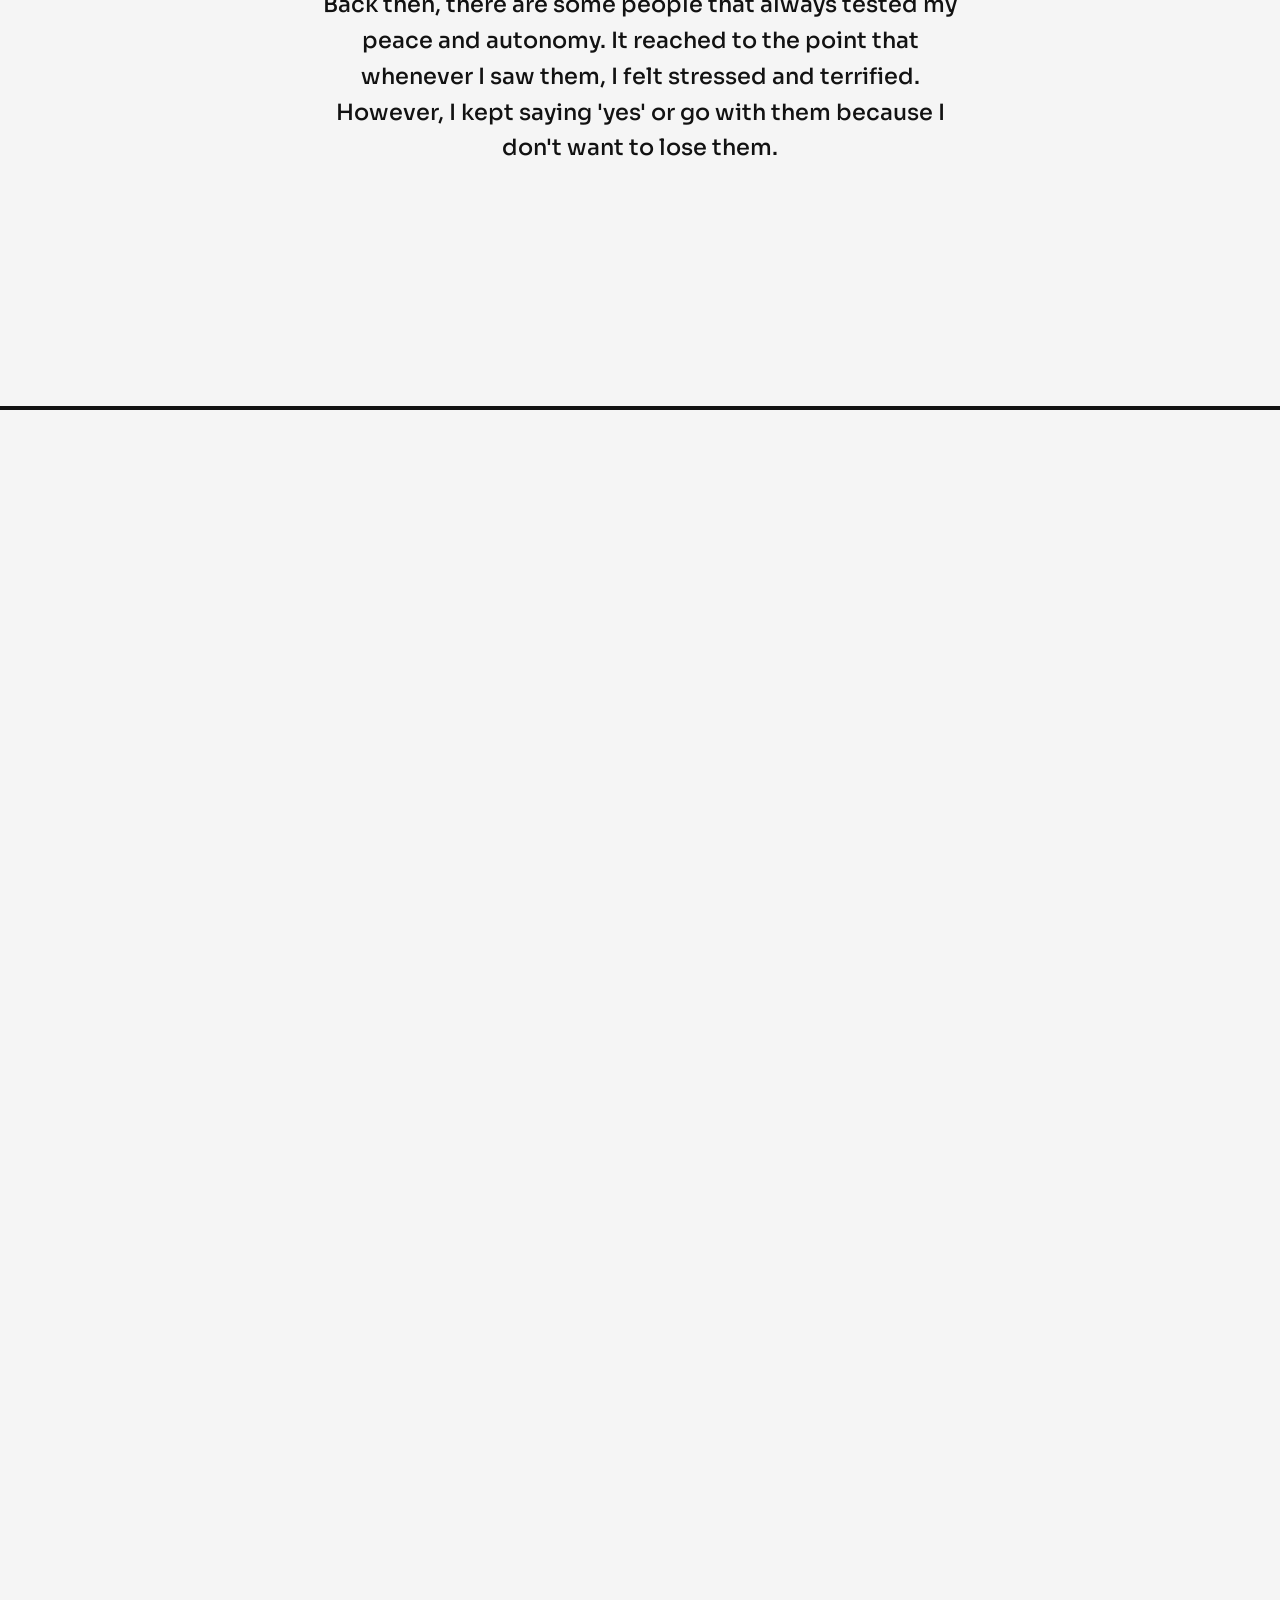
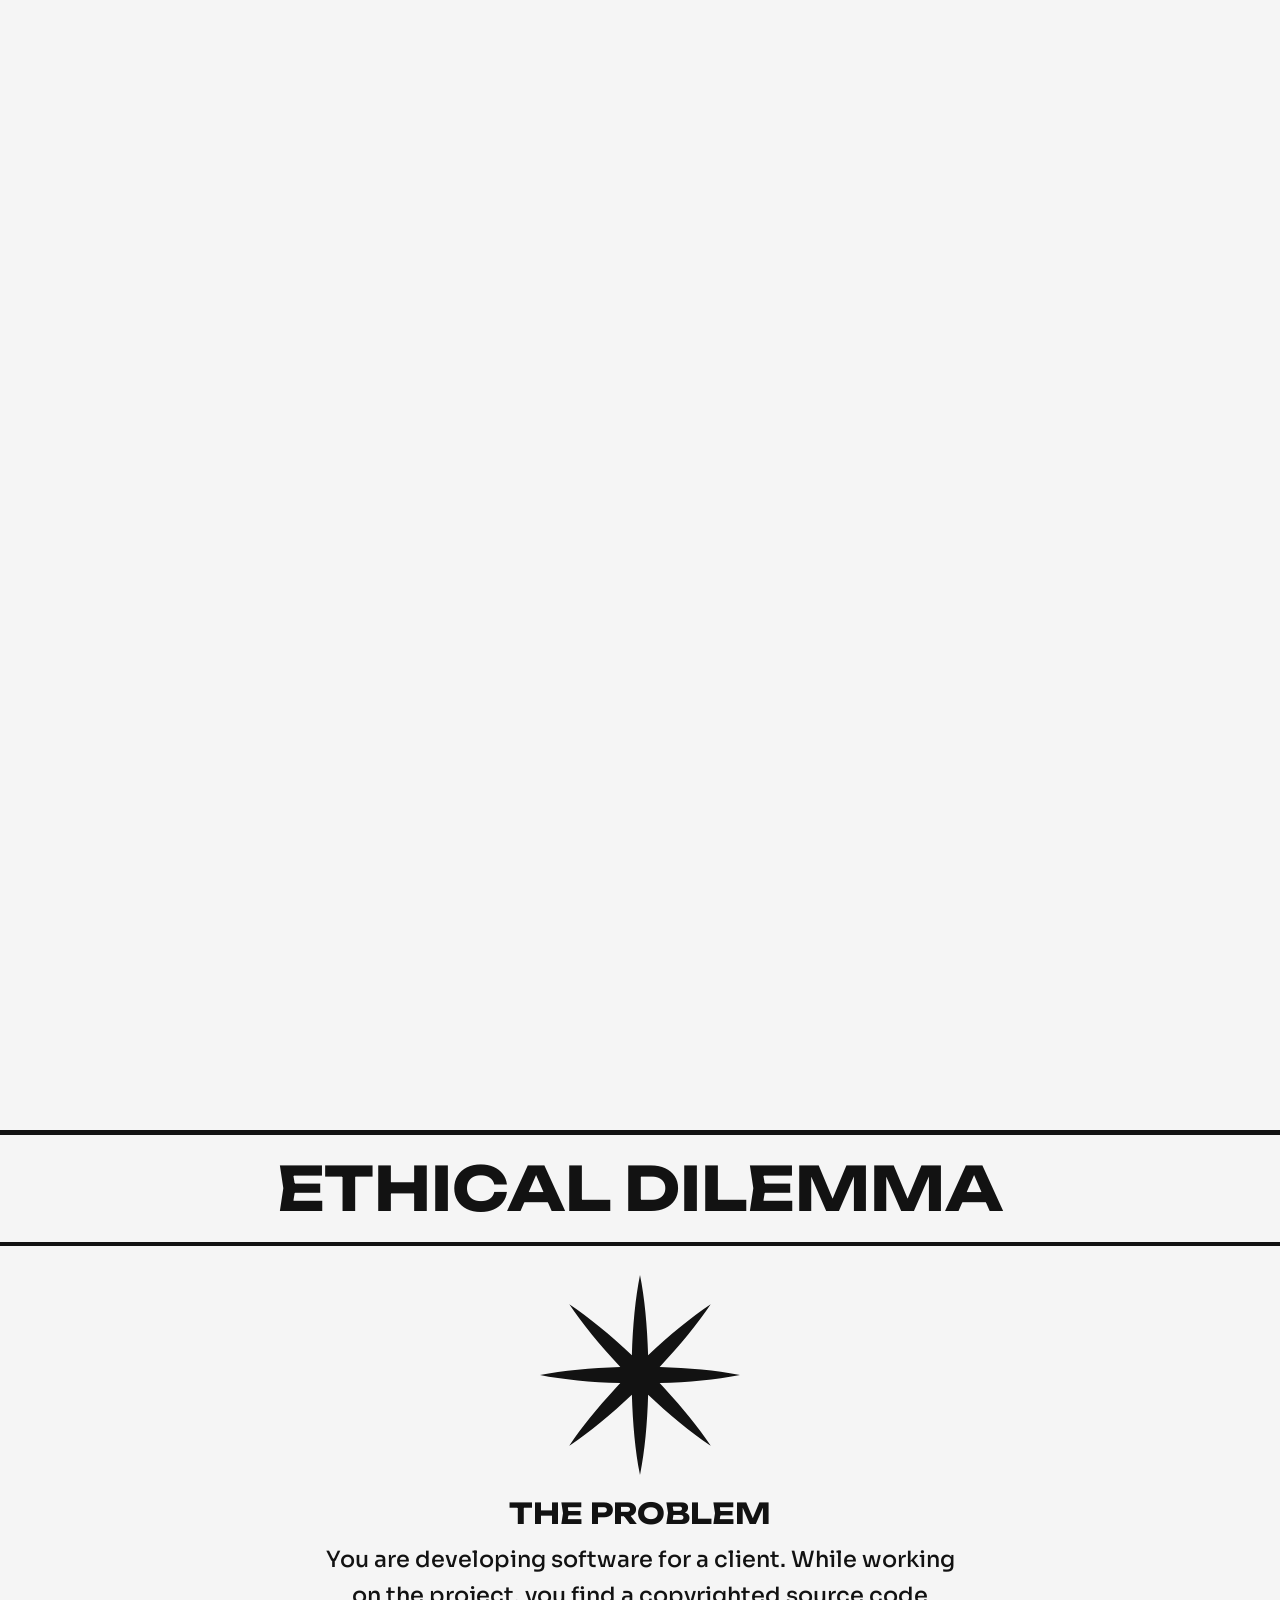
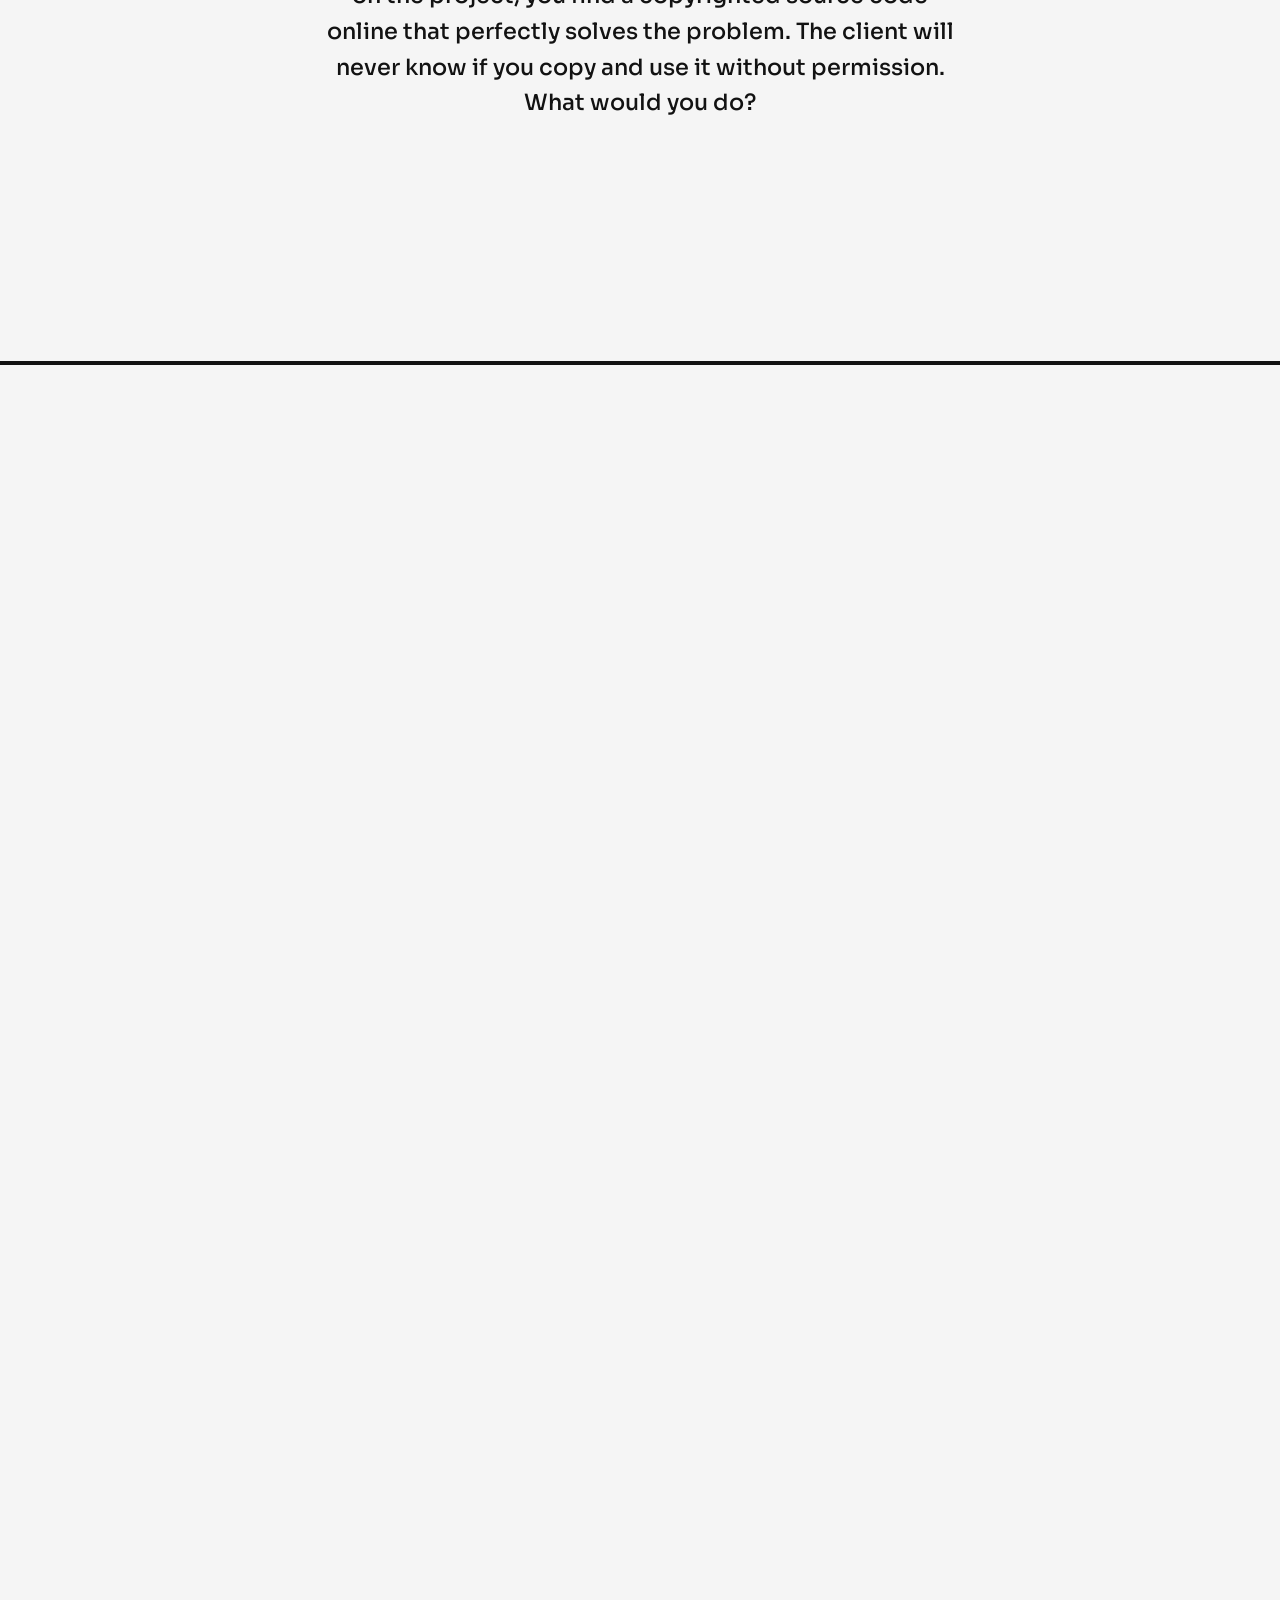
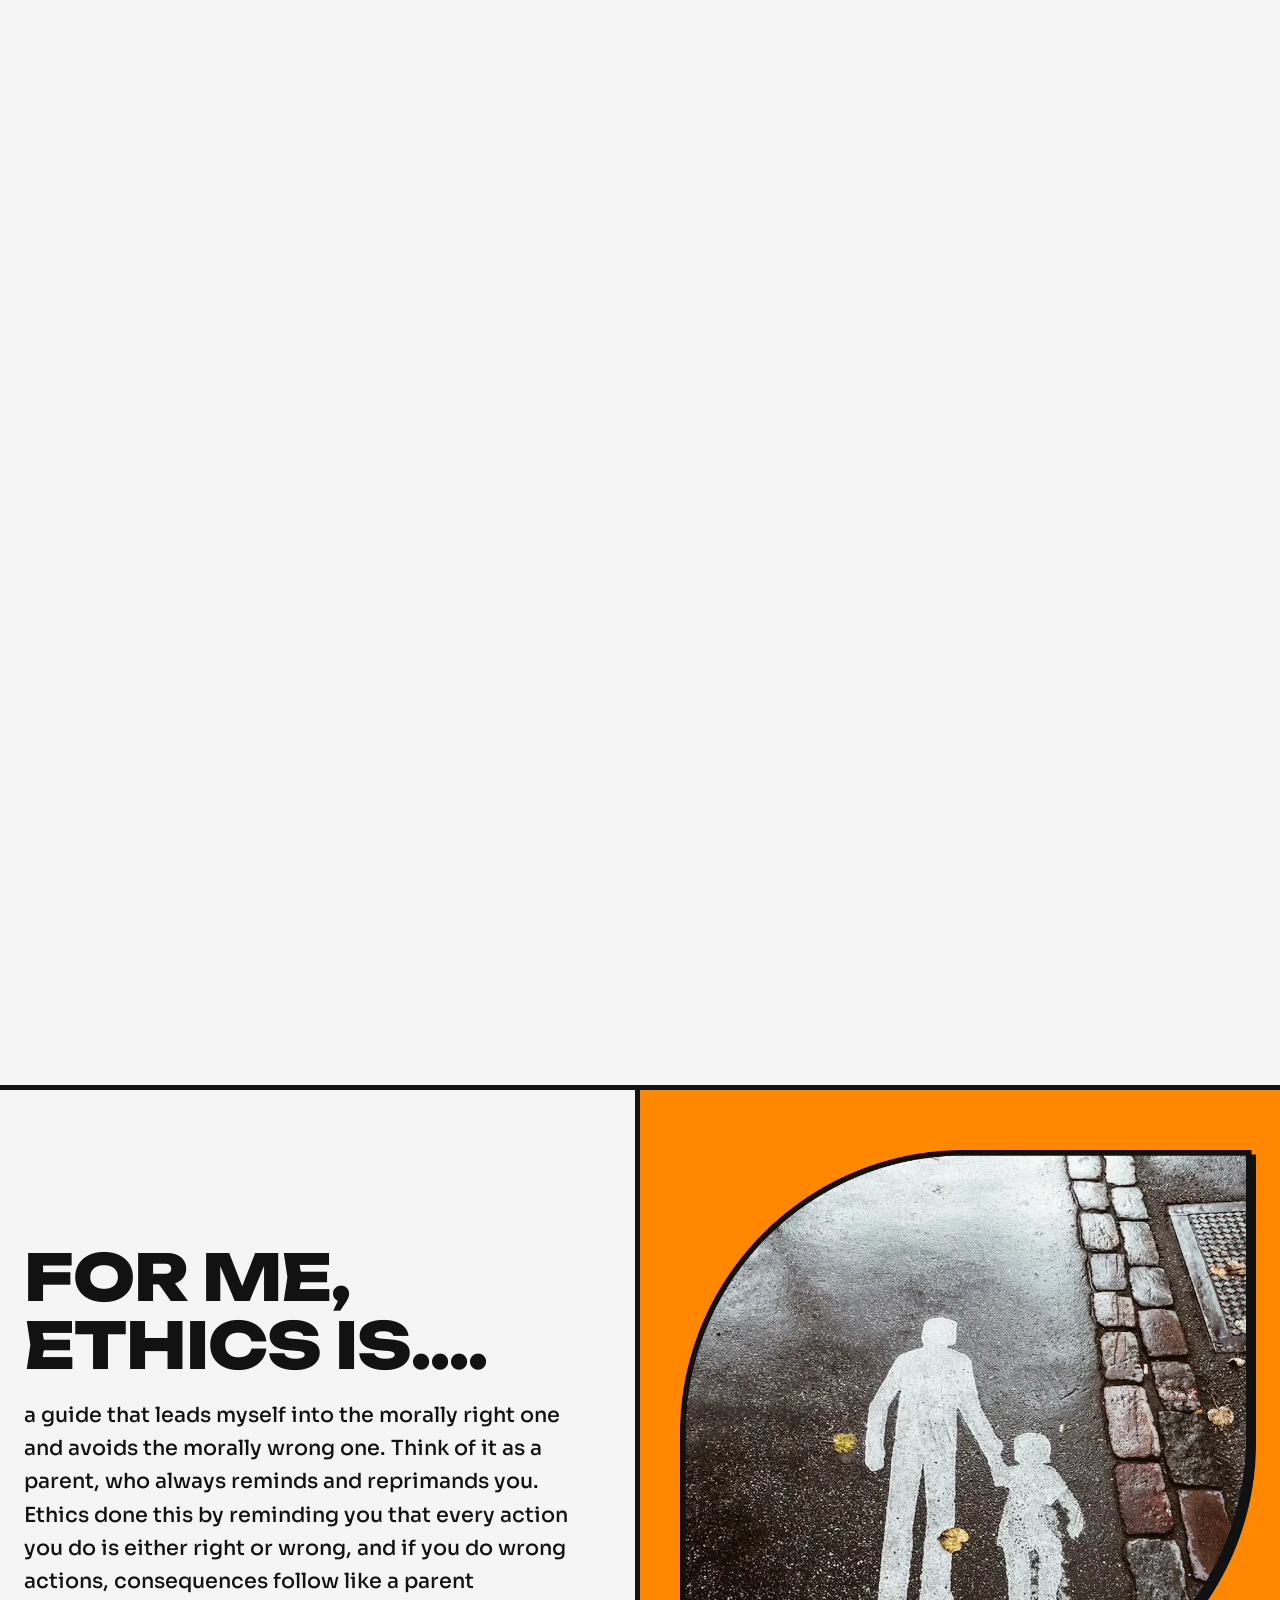
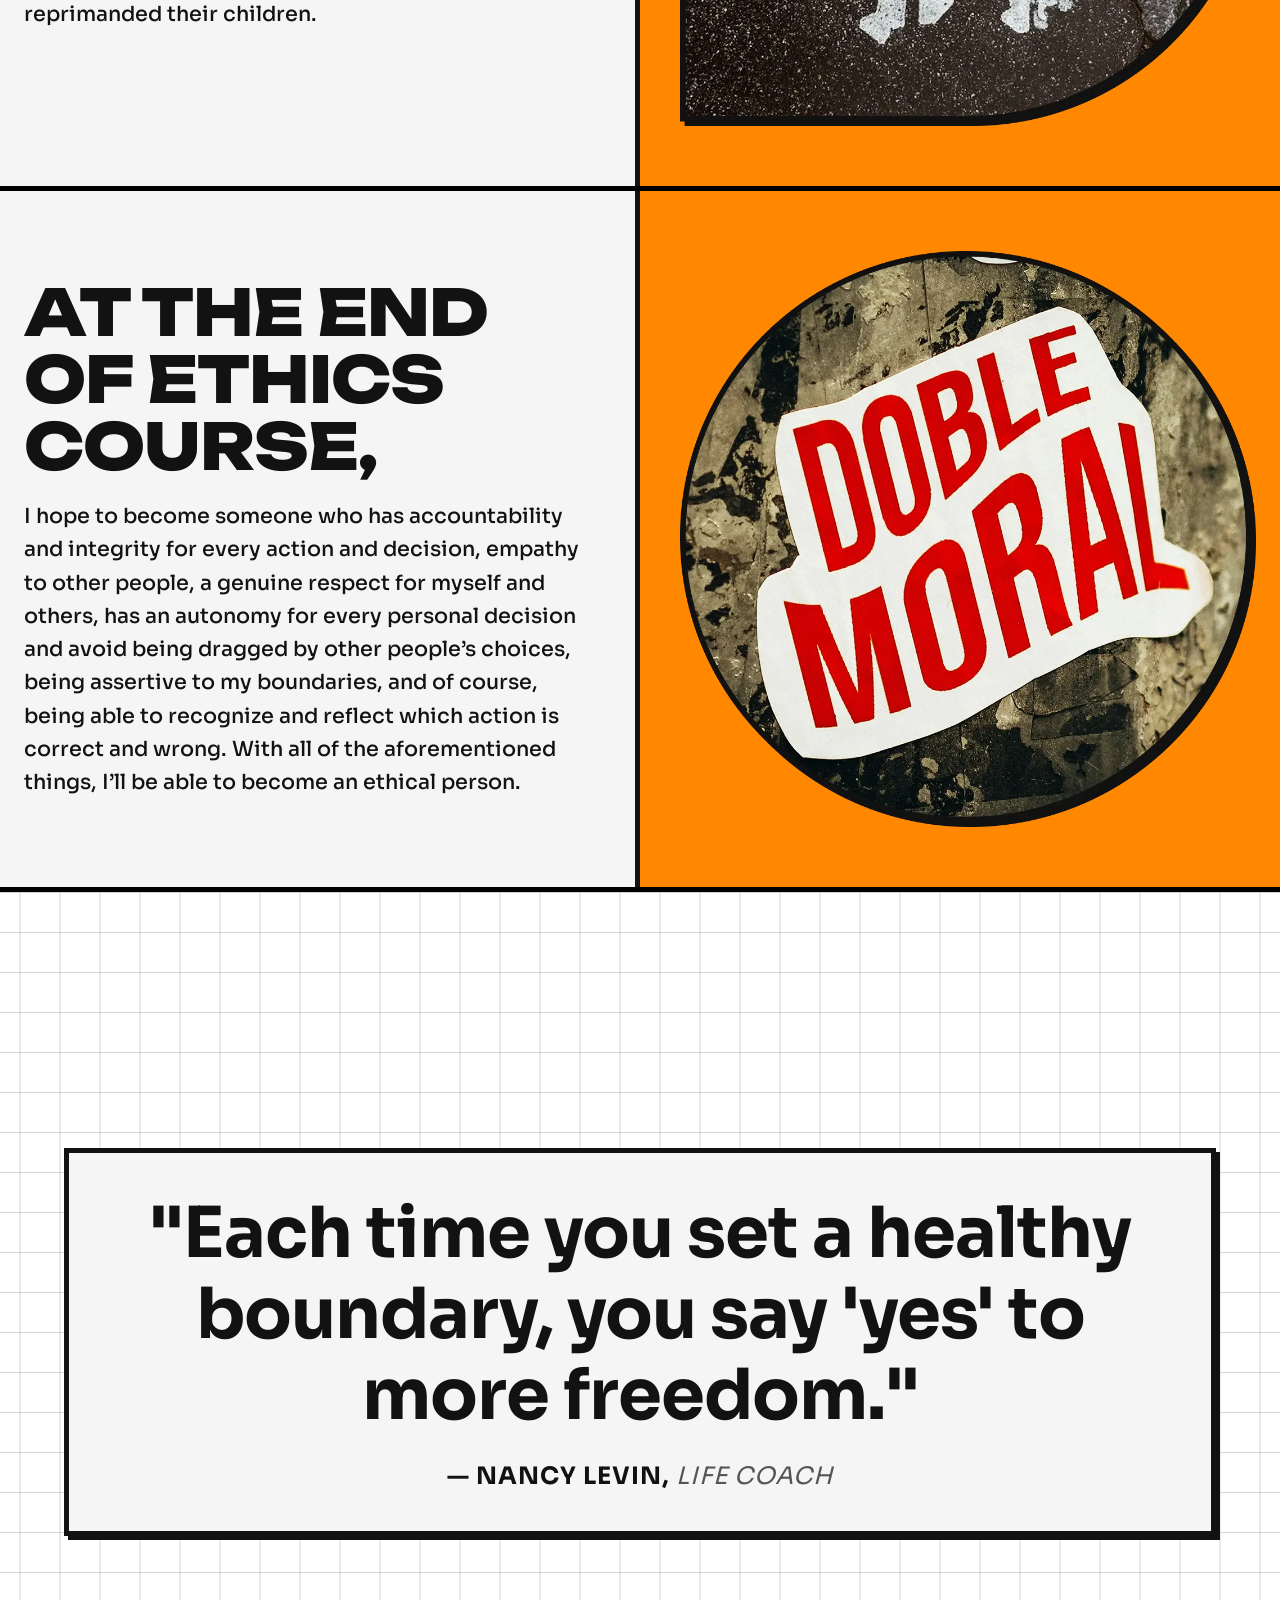
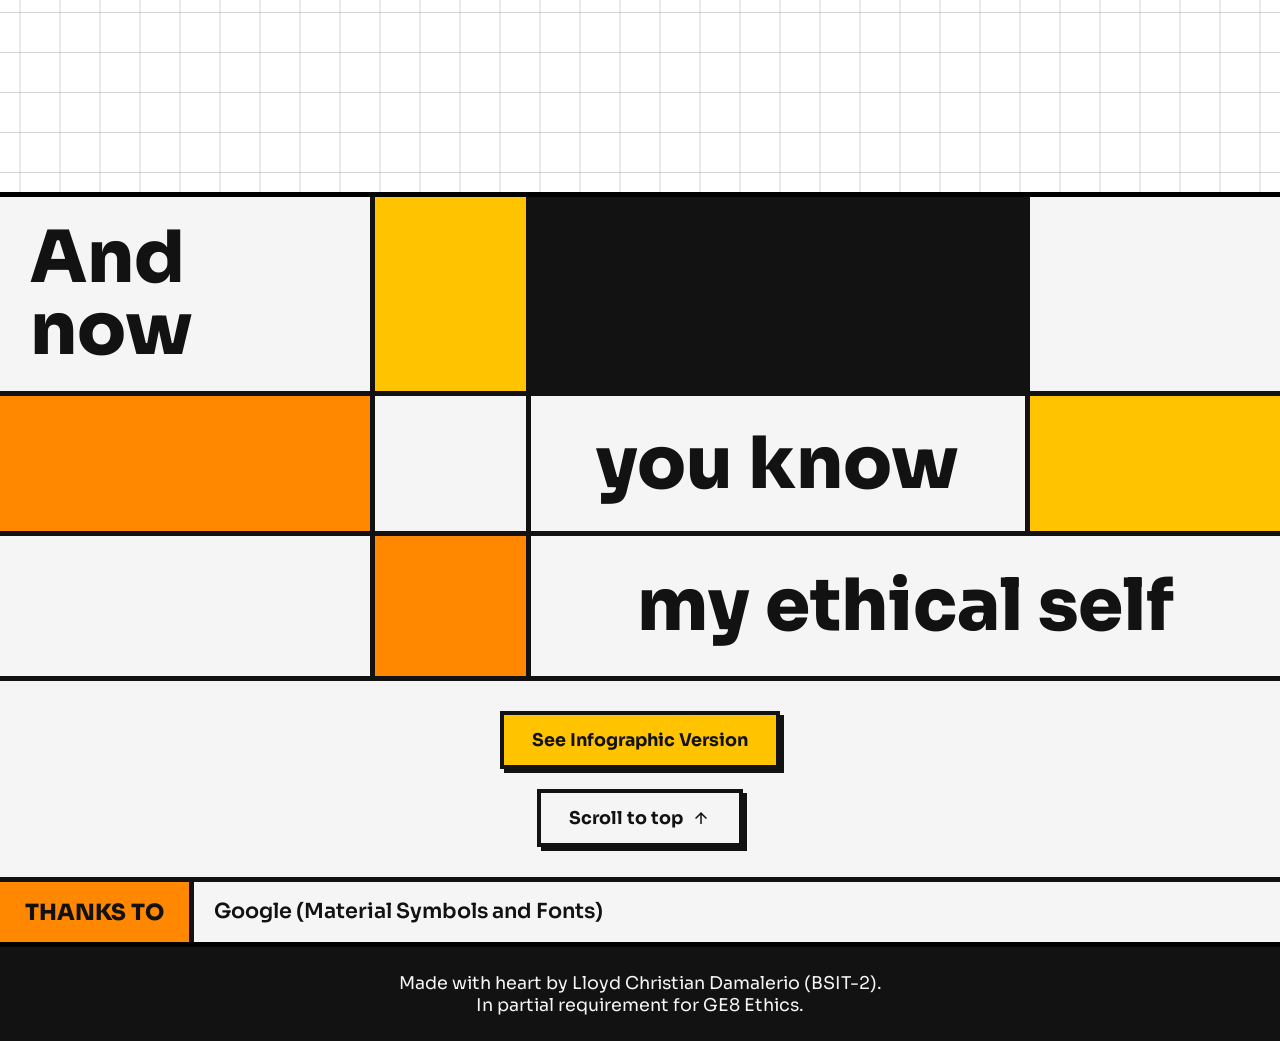
==== commit 2e2d0620: "Some changes for performance improvements (maybe)." ====
--- a/index.html
+++ b/index.html
@@ -22,7 +22,7 @@
     <link rel="preconnect" href="https://fonts.googleapis.com">
     <link rel="preconnect" href="https://fonts.gstatic.com" crossorigin>
     <link
-        href="https://fonts.googleapis.com/css2?family=Sora:wght@100..800&family=Unbounded:wght@200..900&family=Material+Symbols+Outlined:opsz,wght,FILL,GRAD@20..48,100..700,0..1,-50..200&display=swap"
+        href="https://fonts.googleapis.com/css2?family=Sora:wght@100..800&family=Unbounded:wght@200..900&display=swap"
         rel="stylesheet">
     <link rel="stylesheet" href="style-3.css">
 </head>
@@ -32,10 +32,10 @@
         <nav class="navbar" aria-label="Primary navigation">
             <div class="logo">Lloyd Christian</div>
 
-            <button class="menu-toggle" aria-label="Open navigation menu" aria-expanded="false"
-                aria-controls="mobile-menu" onclick="toggleMenu()">
-                <span class="material-symbols-outlined menu-icon">menu</span>
-                <span class="material-symbols-outlined close-icon">close</span>
+            <button class="menu-toggle" aria-label="Open navigation menu" aria-expanded="false" aria-controls="mobile-menu"
+                onclick="toggleMenu()">
+                <img src="images/design-asset-menu.svg" class="menu-icon" alt="Menu" width="32" height="32">
+                <img src="images/design-asset-close.svg" class="close-icon" alt="Close" width="32" height="32">
             </button>
 
             <div class="menu-links" id="menuLinks">
@@ -63,9 +63,7 @@
 
                 <div class="arrow-container">
                     <div class="arrow">
-                        <span class="material-symbols-outlined">
-                            arrow_downward
-                        </span>
+                        <img src="images/design-asset-arrow-downward.svg" class="arrow-down-img" alt="Scroll Down" width="32" height="32">
                     </div>
                 </div>
             </div>
@@ -80,7 +78,8 @@
                             <h2>WHO AM I?</h2>
                         </div>
                         <div class="card-body front-bg">
-
+                            <img src="images/who-i-am-shilouette.webp" alt="Silhouette of Lloyd Christian"
+                                class="front-silhouette-img" fetchpriority="high">
                         </div>
                         <div class="card-footer">
                             <p>Click/Tap the card to open...</p>
@@ -379,8 +378,11 @@
 
             <div class="footer-actions">
                 <a href="infographic.html" class="action-btn btn-yellow">See Infographic Version</a>
-                <a href="#section-title" class="action-btn btn-white">Scroll to top<span
-                        class="material-symbols-outlined">arrow_upward</span></a>
+                <a href="#section-title" class="action-btn btn-white">
+                    Scroll to top
+                    <img src="images/design-asset-arrow-upward.svg" alt="" width="20" height="20"
+                        style="display: inline-block; vertical-align: middle;">
+                </a>
             </div>
 
             <div class="credits-container">
--- a/style-3.css
+++ b/style-3.css
@@ -159,9 +159,10 @@
     z-index: 101;
 }
 
-.menu-toggle .material-symbols-outlined {
+.menu-toggle img {
     position: absolute;
-    font-size: 32px;
+    width: 32px;
+    height: 32px;
     transition: transform 0.4s cubic-bezier(0.4, 0, 0.2, 1), opacity 0.3s ease;
 }
 
@@ -224,7 +225,8 @@
 
 /* === SECTION 0: TITLE === */
 #section-title {
-    min-height: calc(100vh - 75px); 
+    min-height: calc(100vh - 75px);
+    padding-top: 70px;
     display: flex;
     align-items: center;
     text-align: center;
@@ -254,9 +256,10 @@
     display: inline-block;
 }
 
-.arrow span {
+.arrow img {
     display: block;
-    font-size: 2rem; 
+    width: 32px;
+    height: 32px;
     animation: animate 2s infinite;
 }
 
@@ -376,9 +379,17 @@
 }
 
 .front-bg {
-    background-image: url('images/who-i-am-shilouette.webp');
-    background-position: center;
-    background-size: cover;
+    height: 100%;
+    width: 100%;
+    overflow: hidden;
+}
+
+.front-silhouette-img {
+    width: 100%;
+    height: 100%;
+    object-fit: cover;
+    object-position: center;
+    display: block;
 }
 
 .card-back {
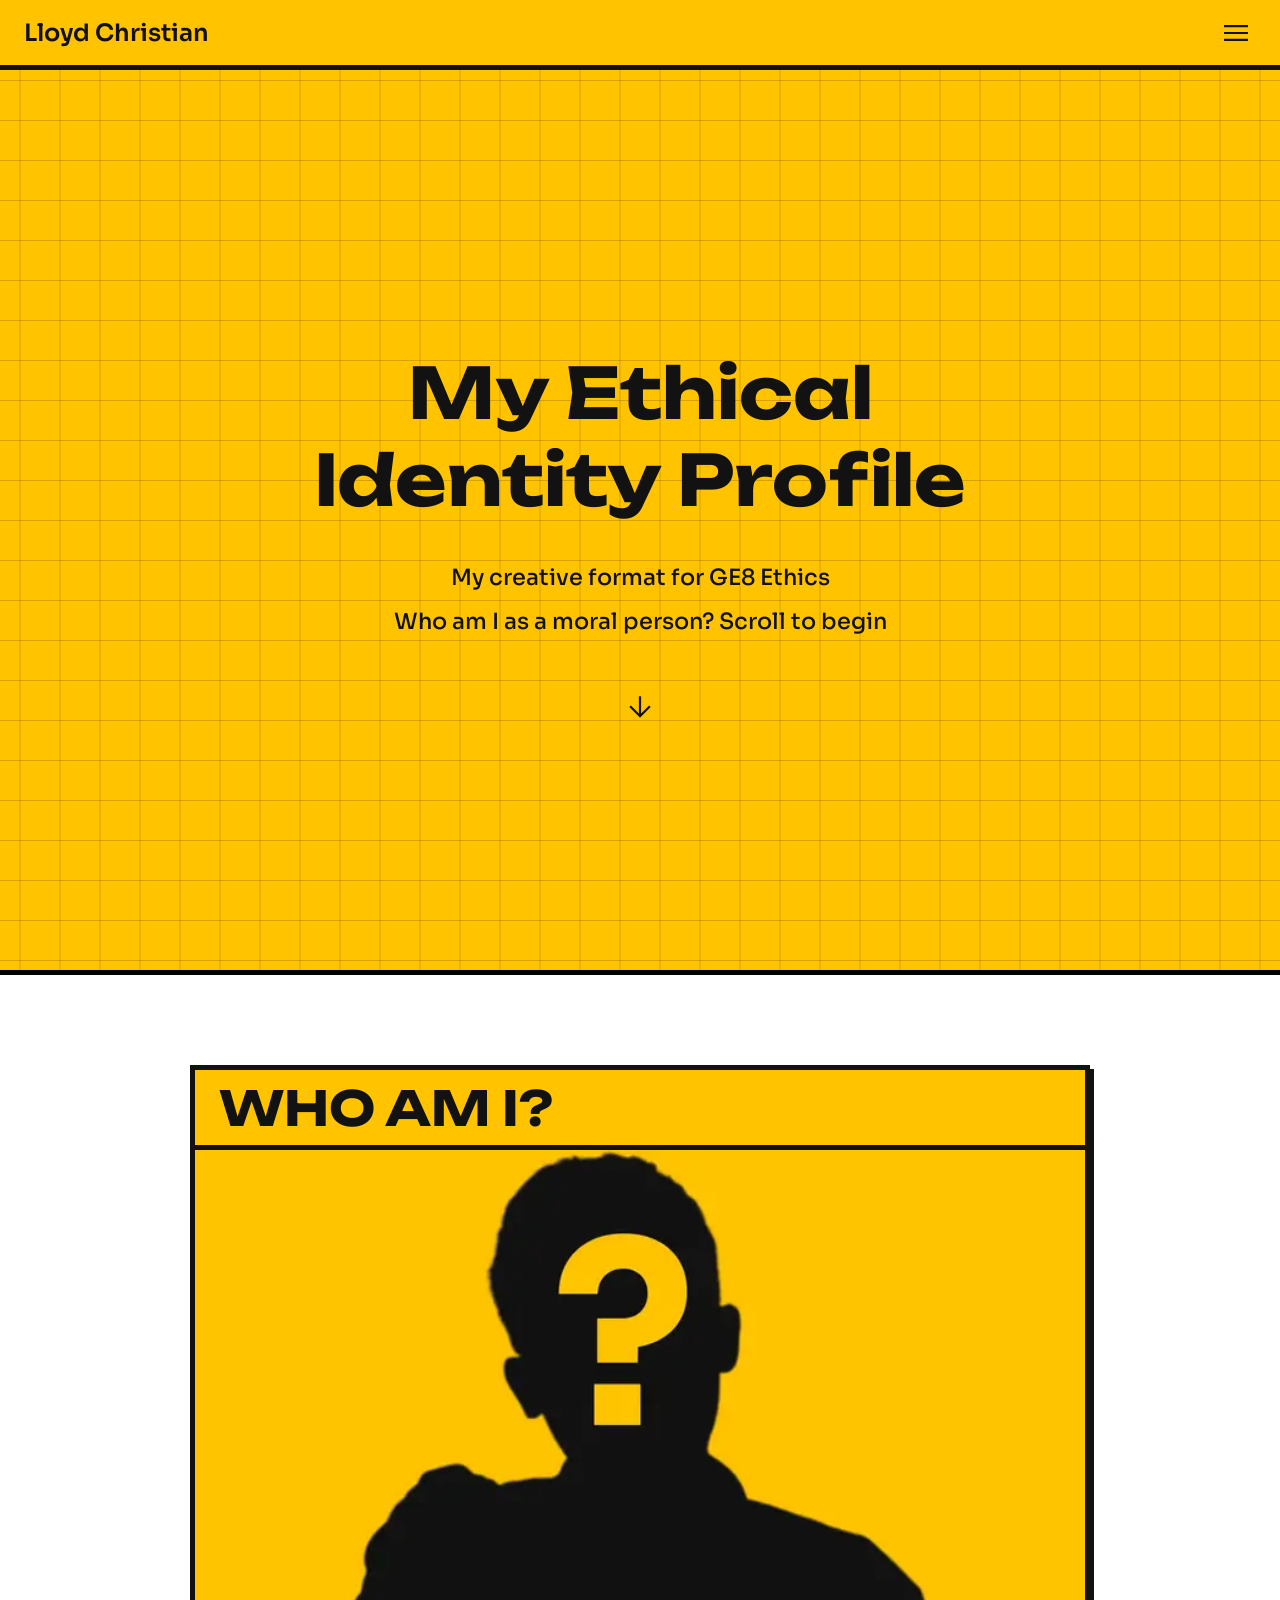
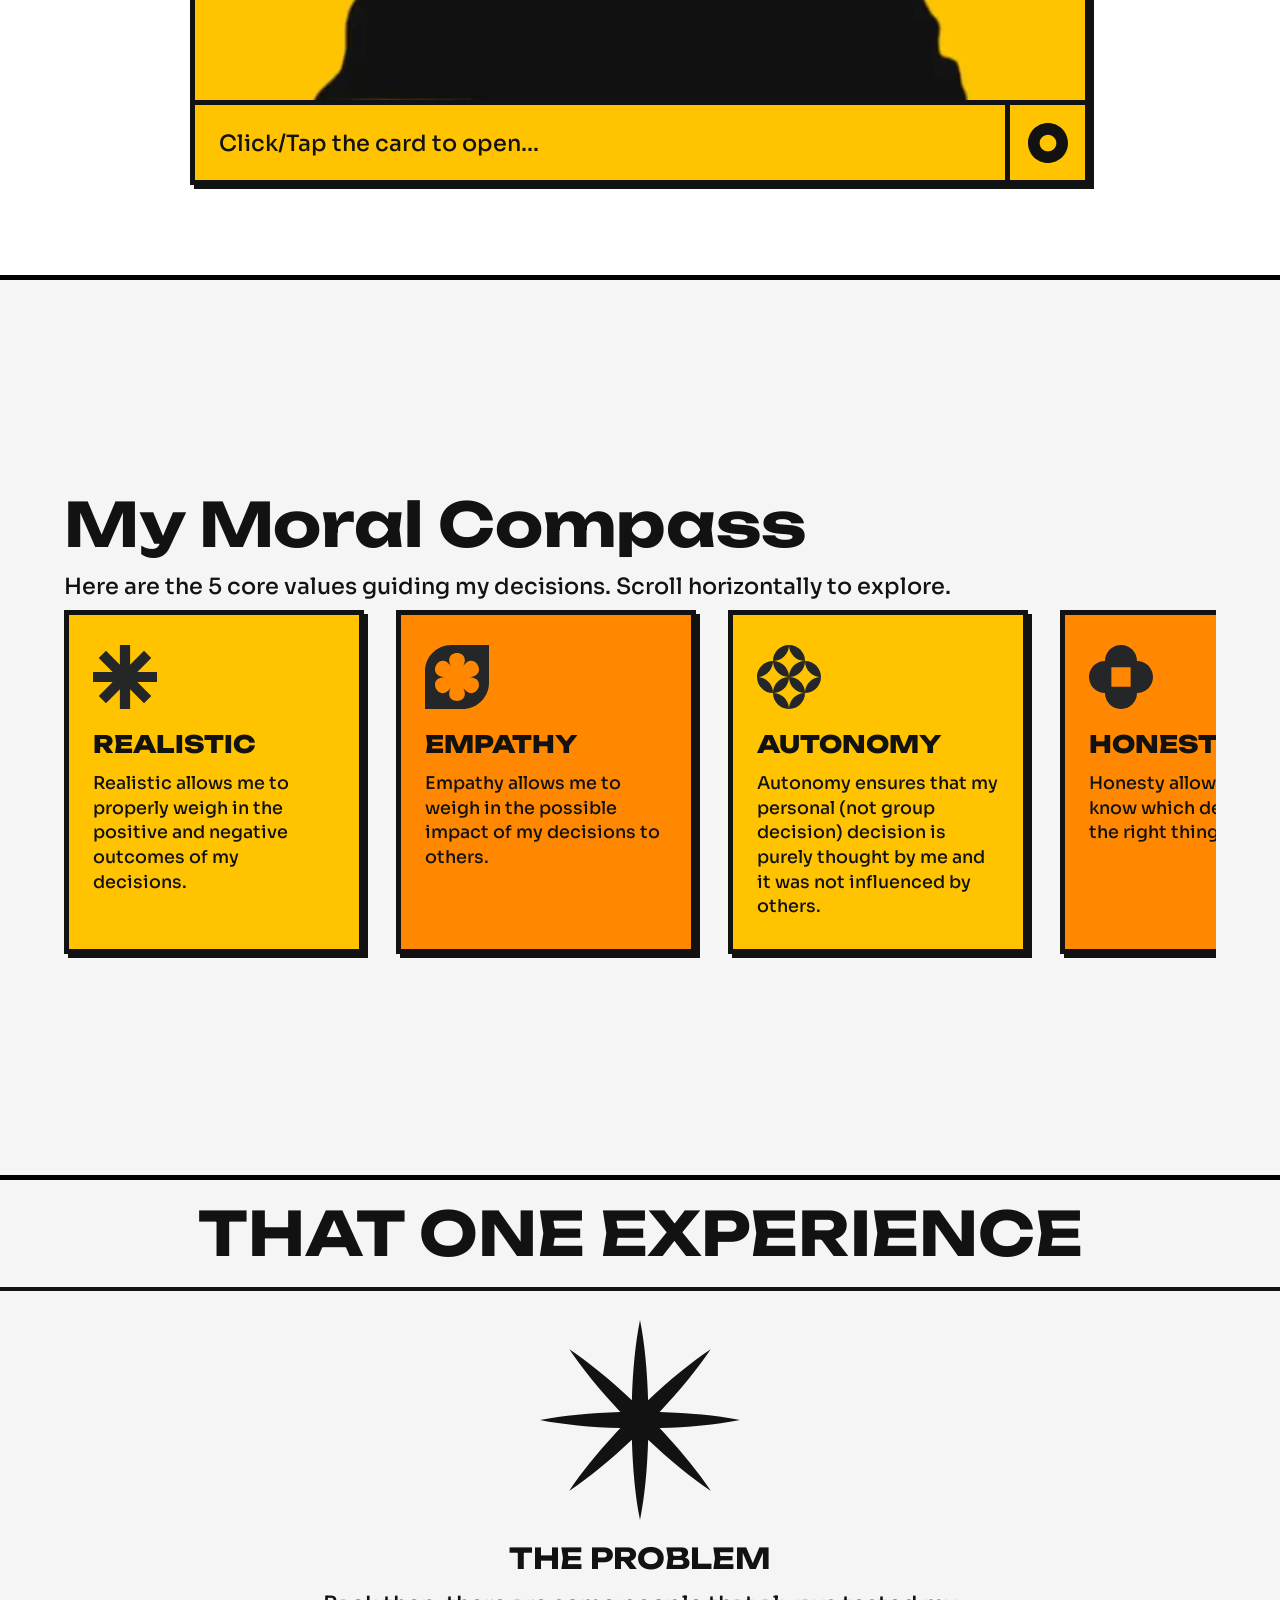
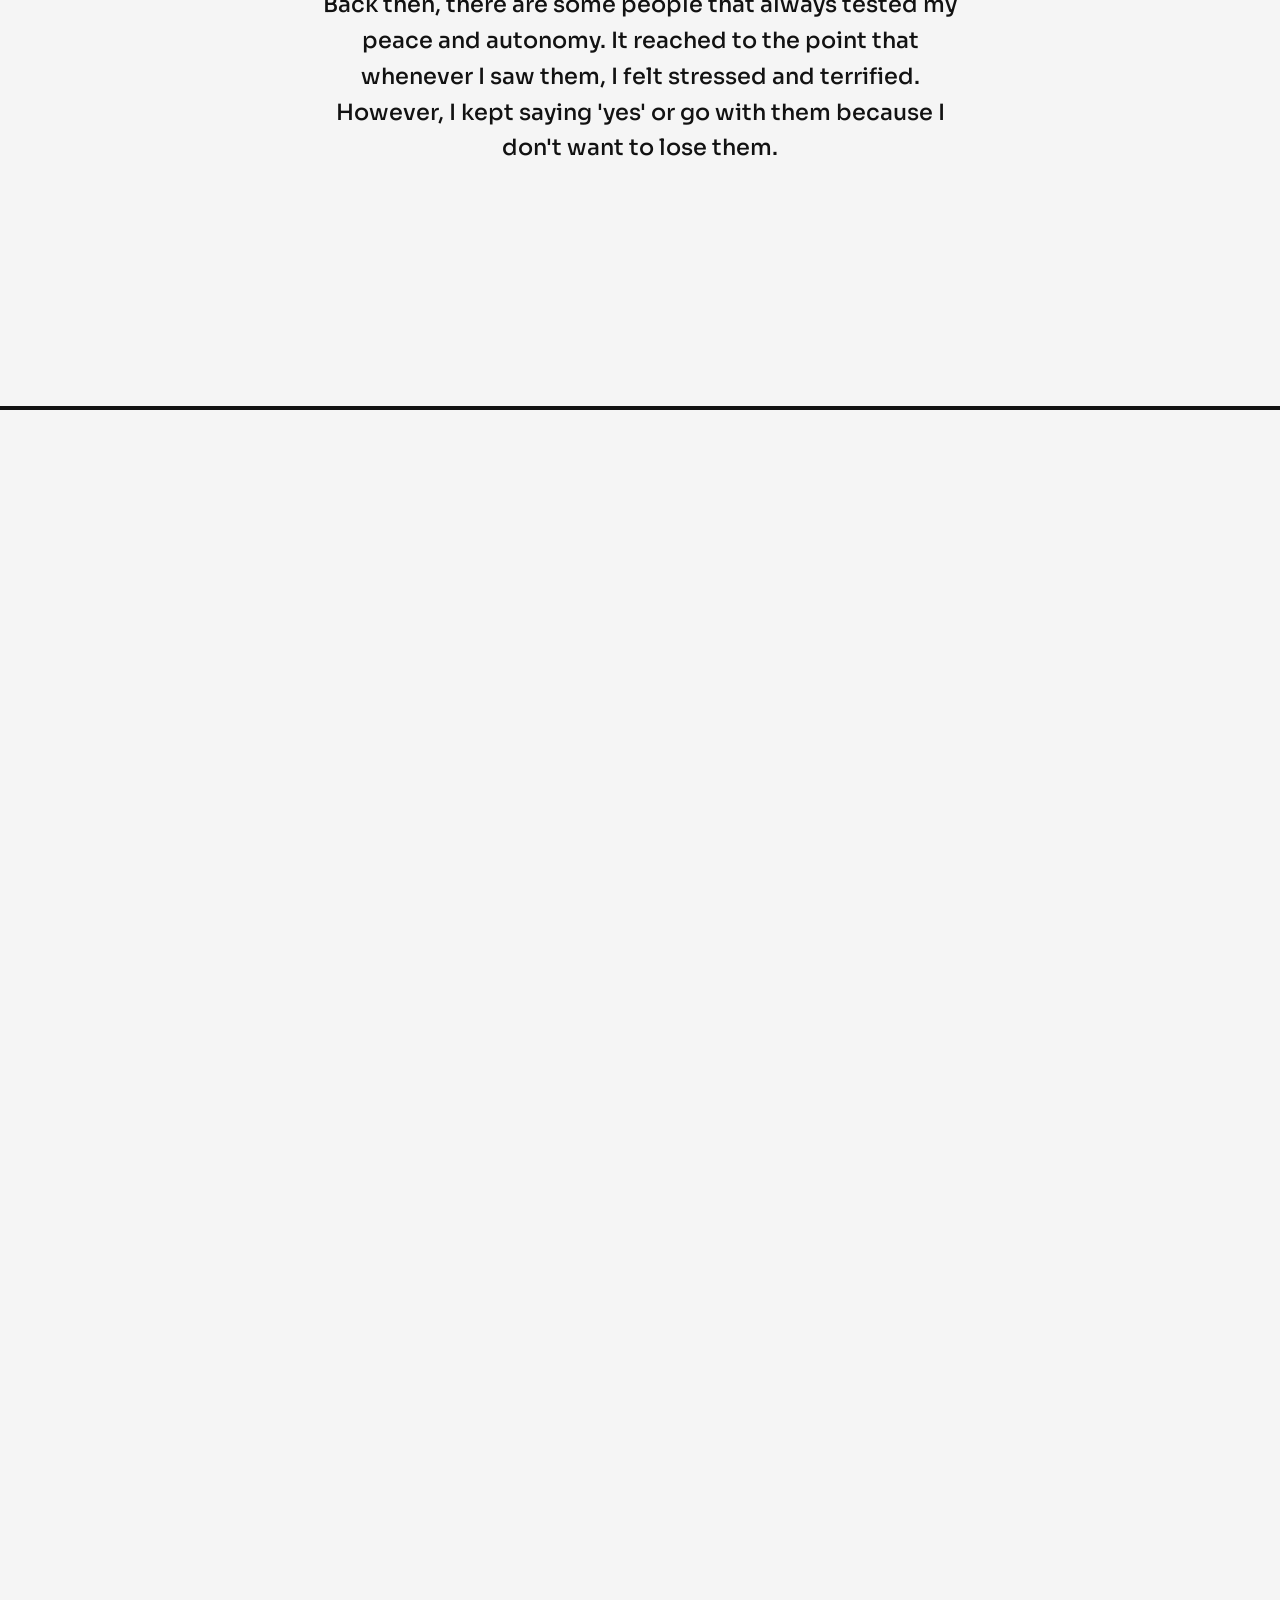
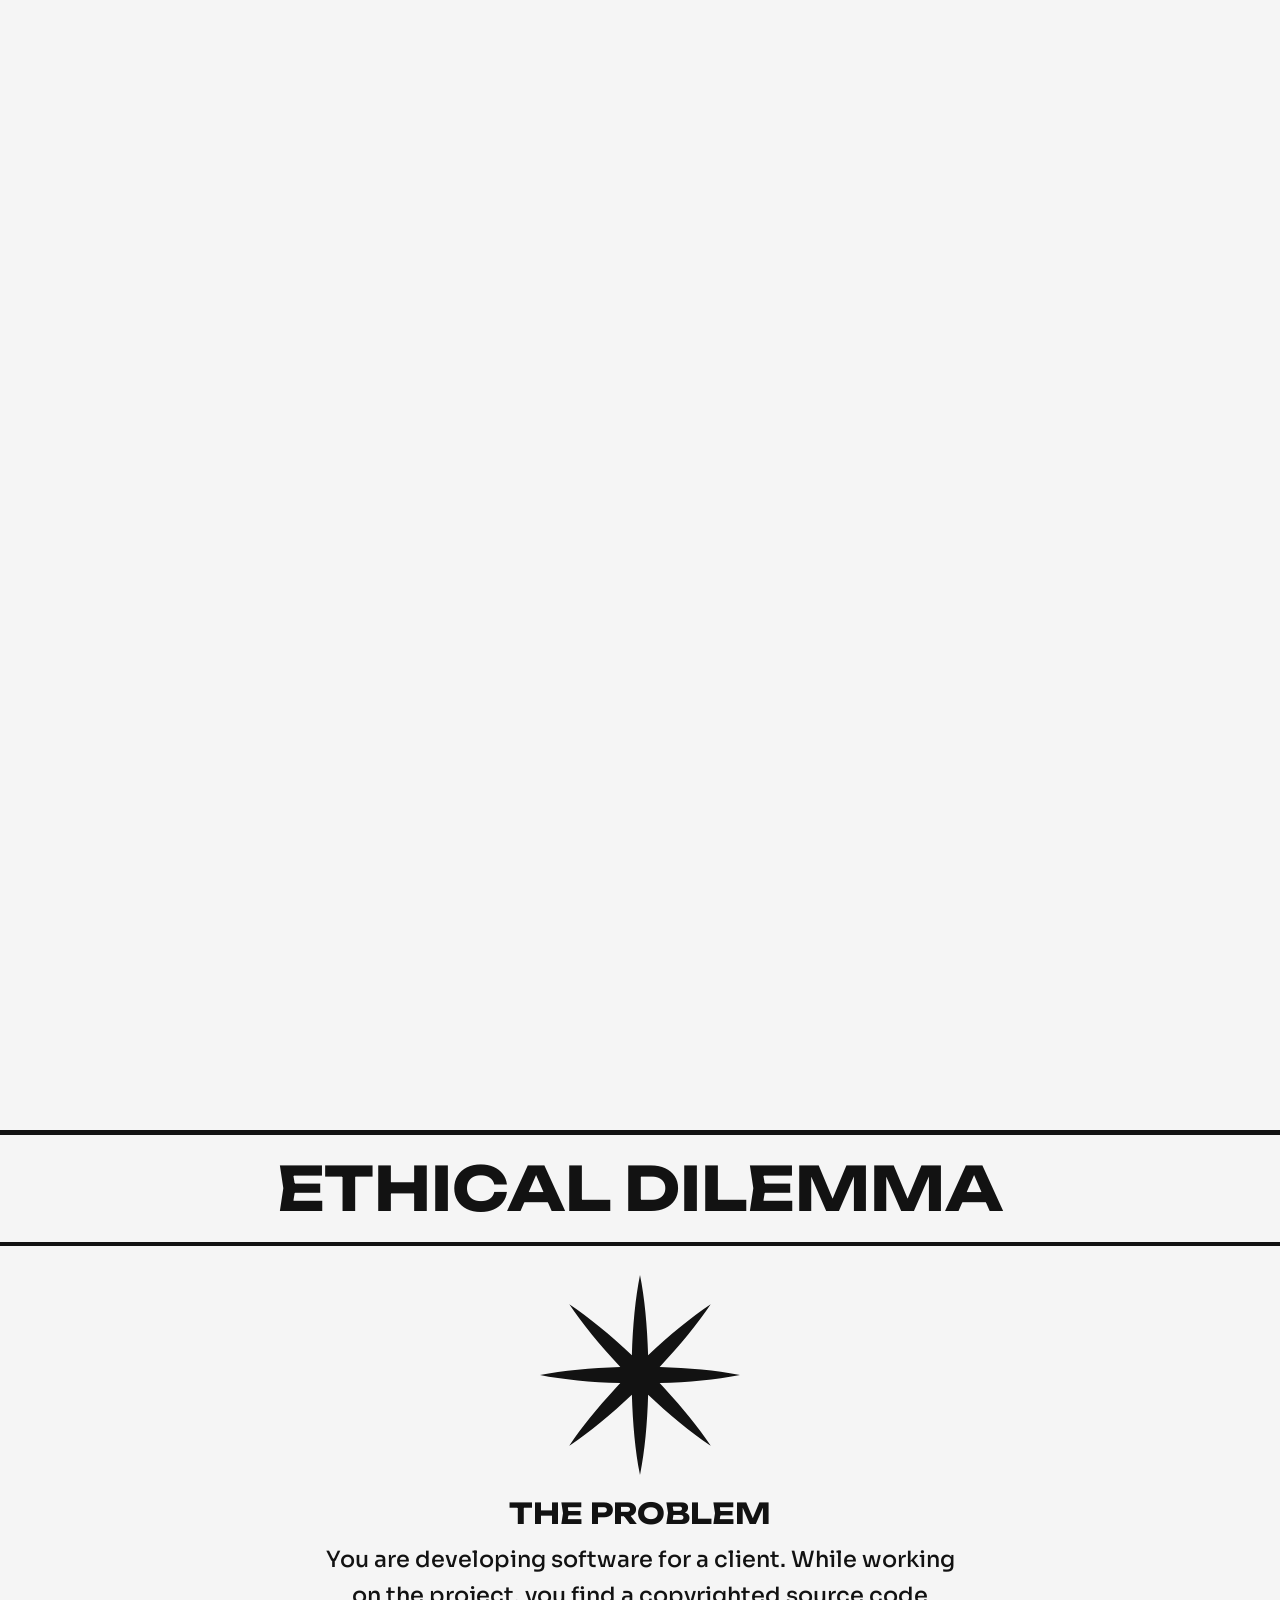
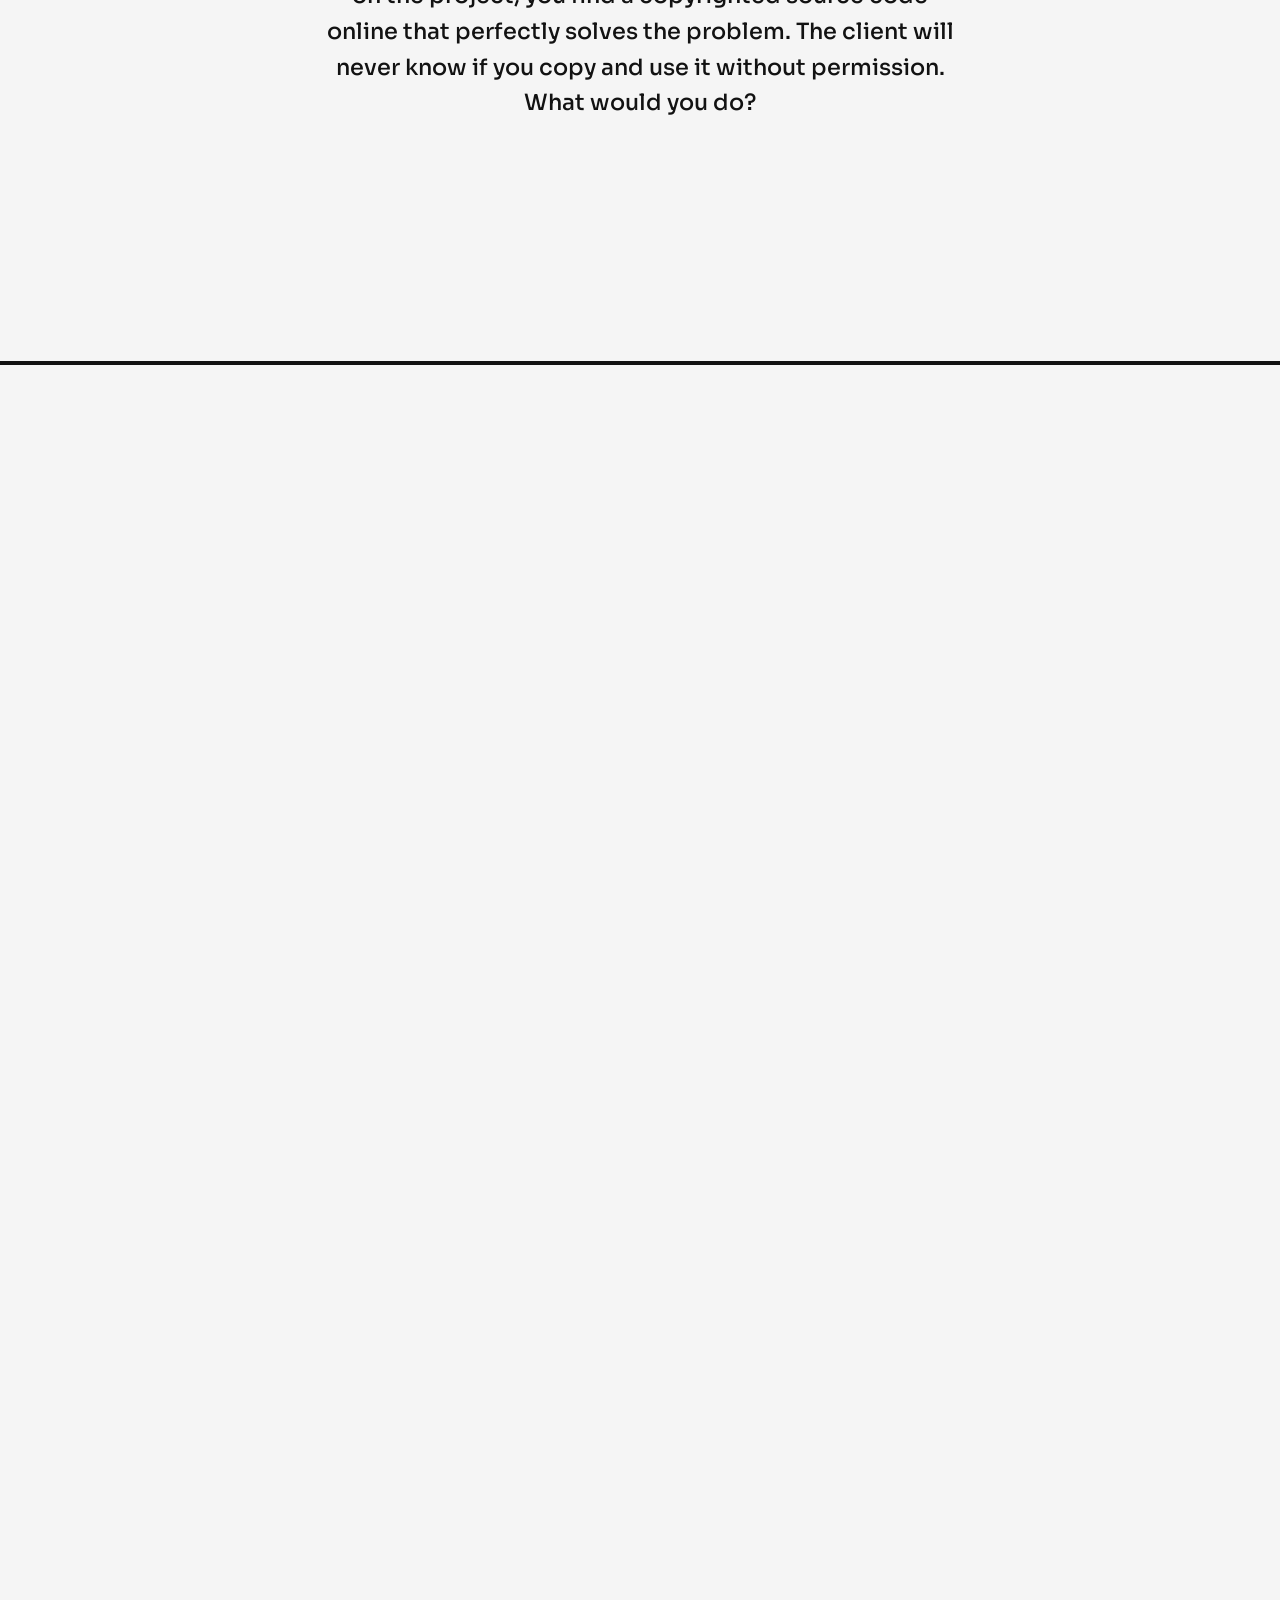
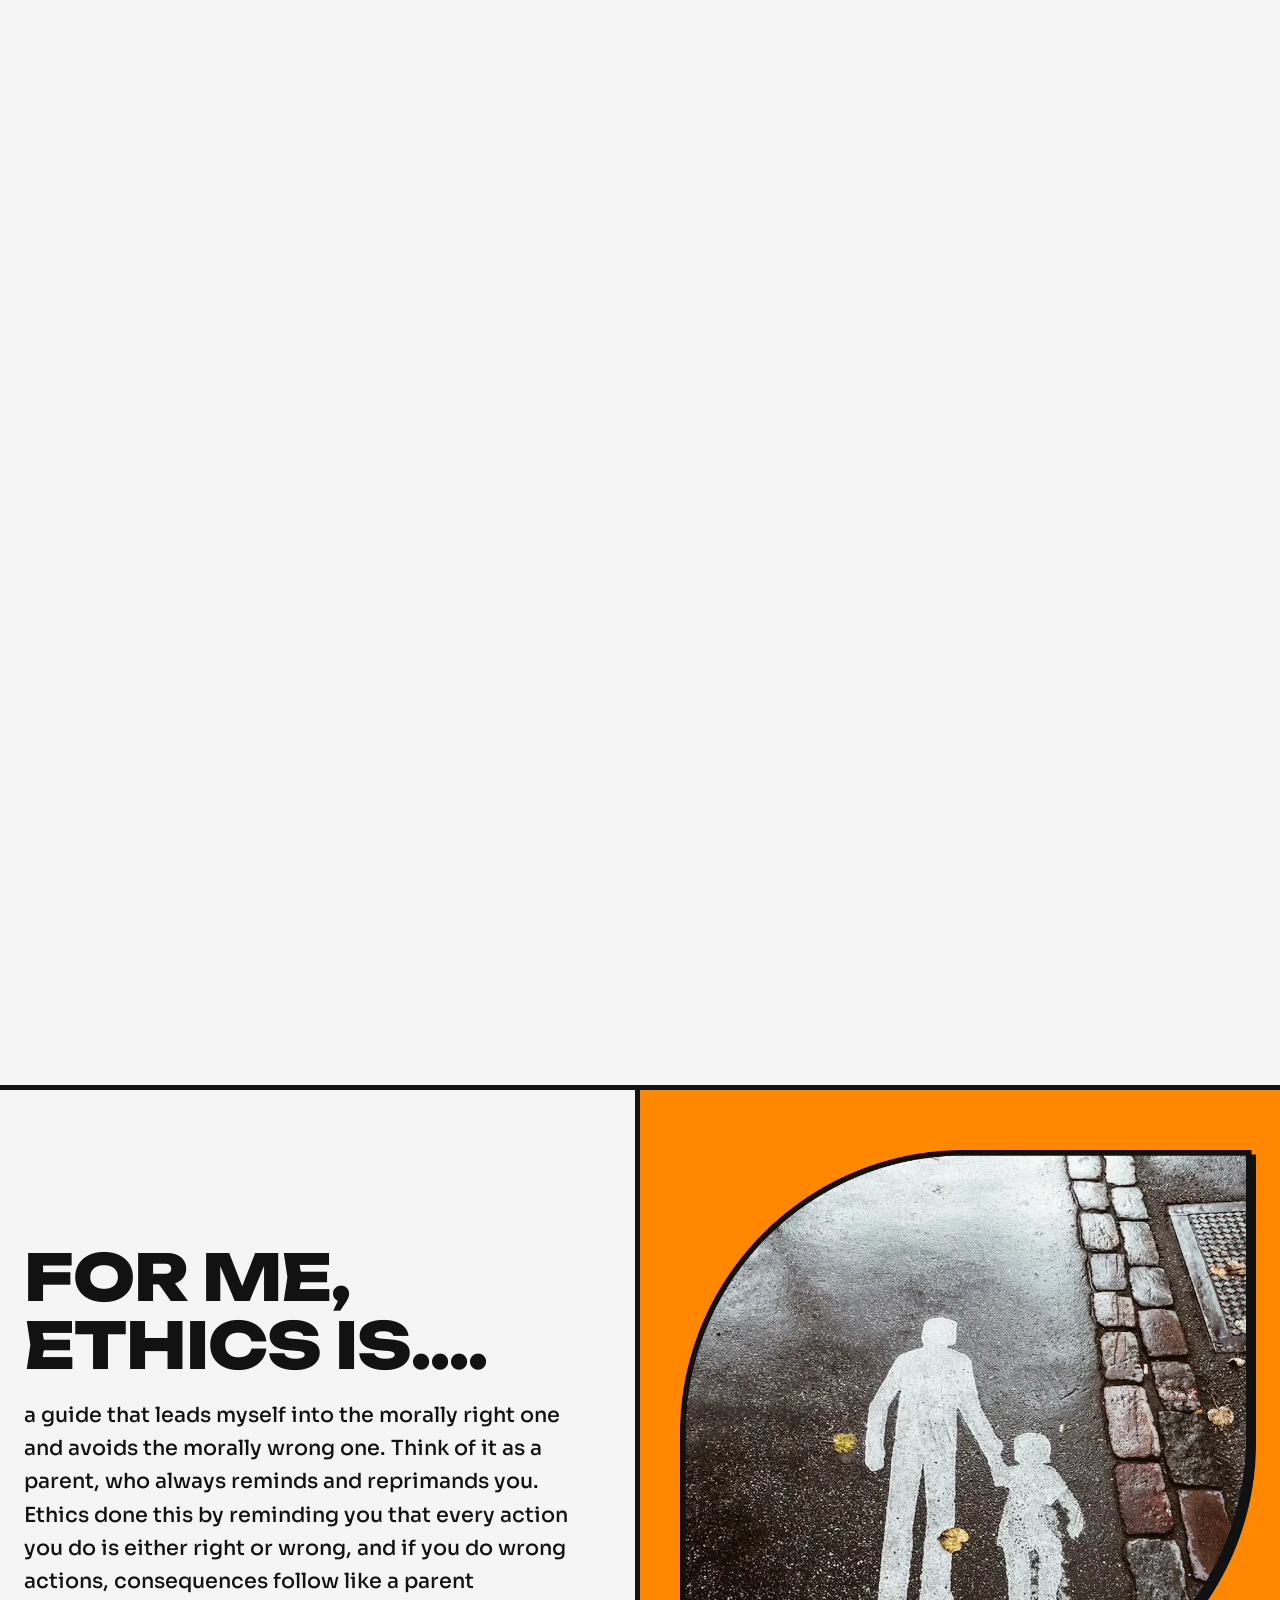
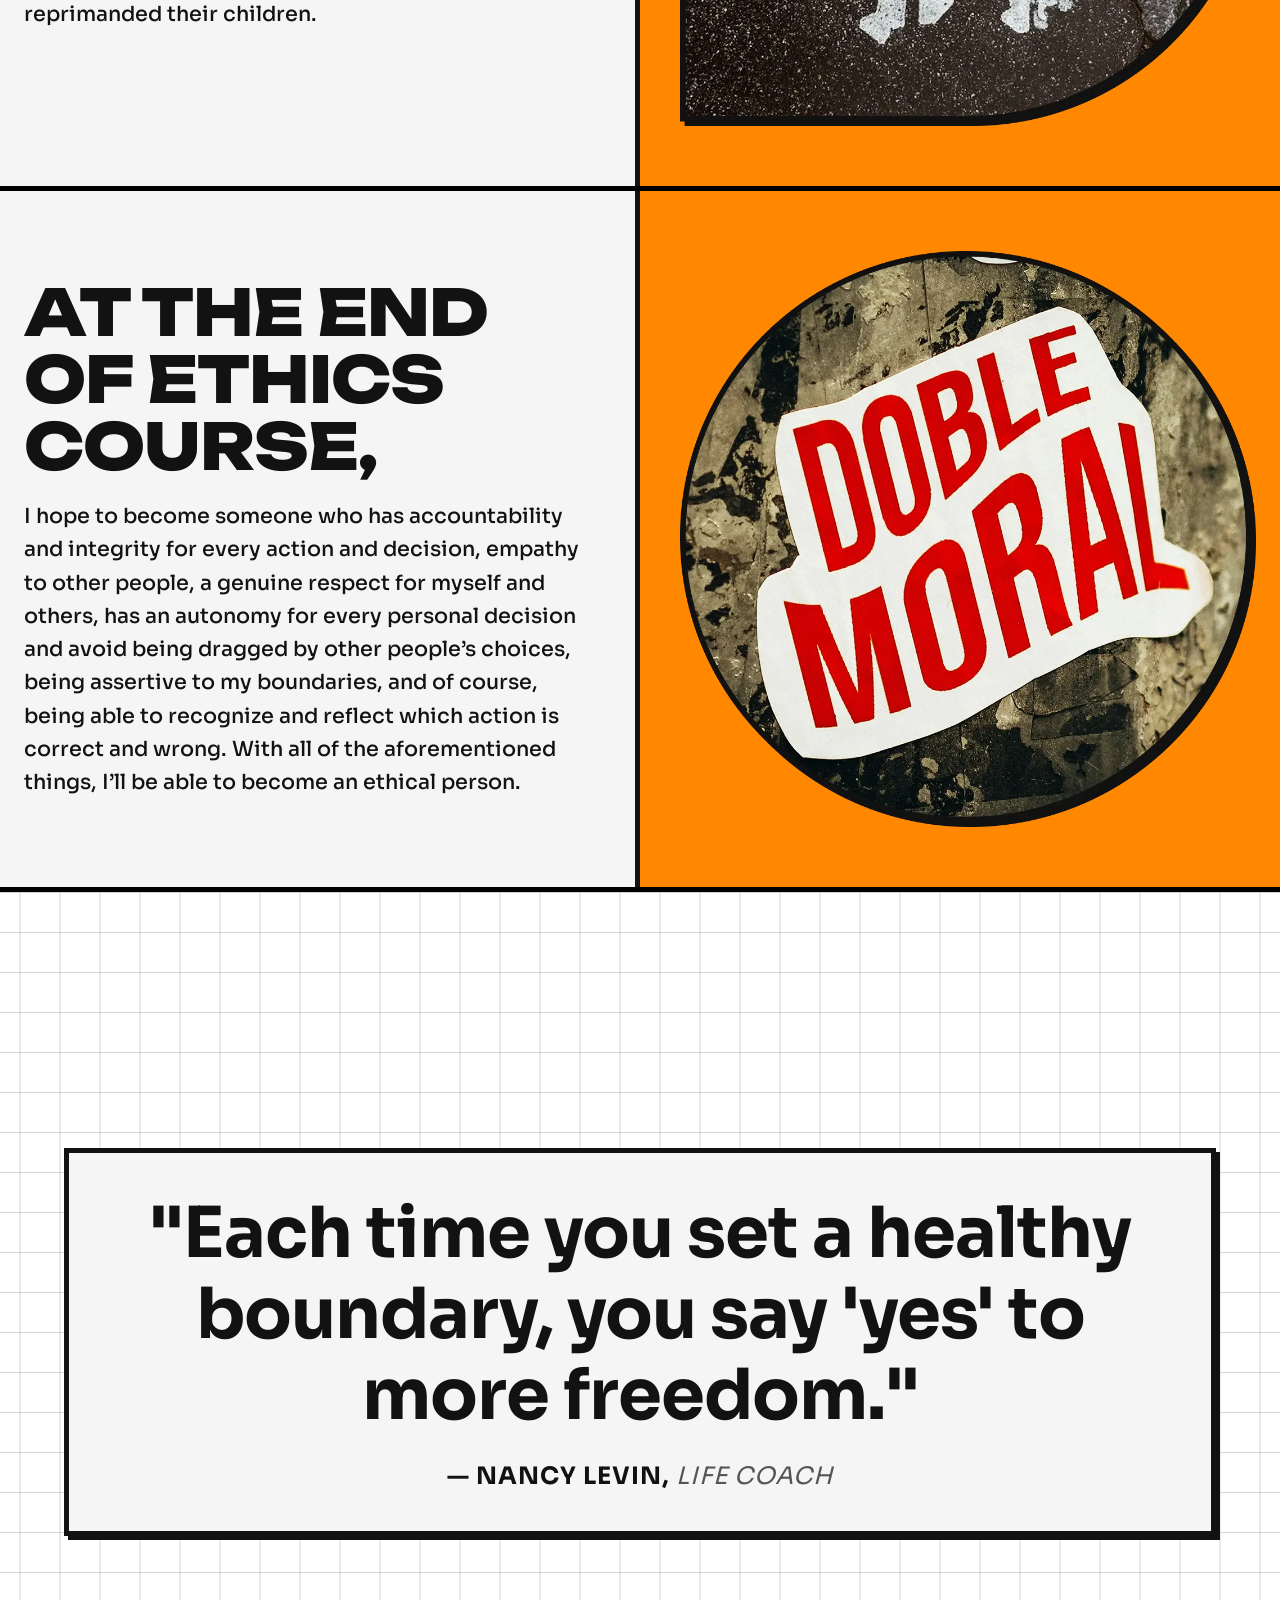
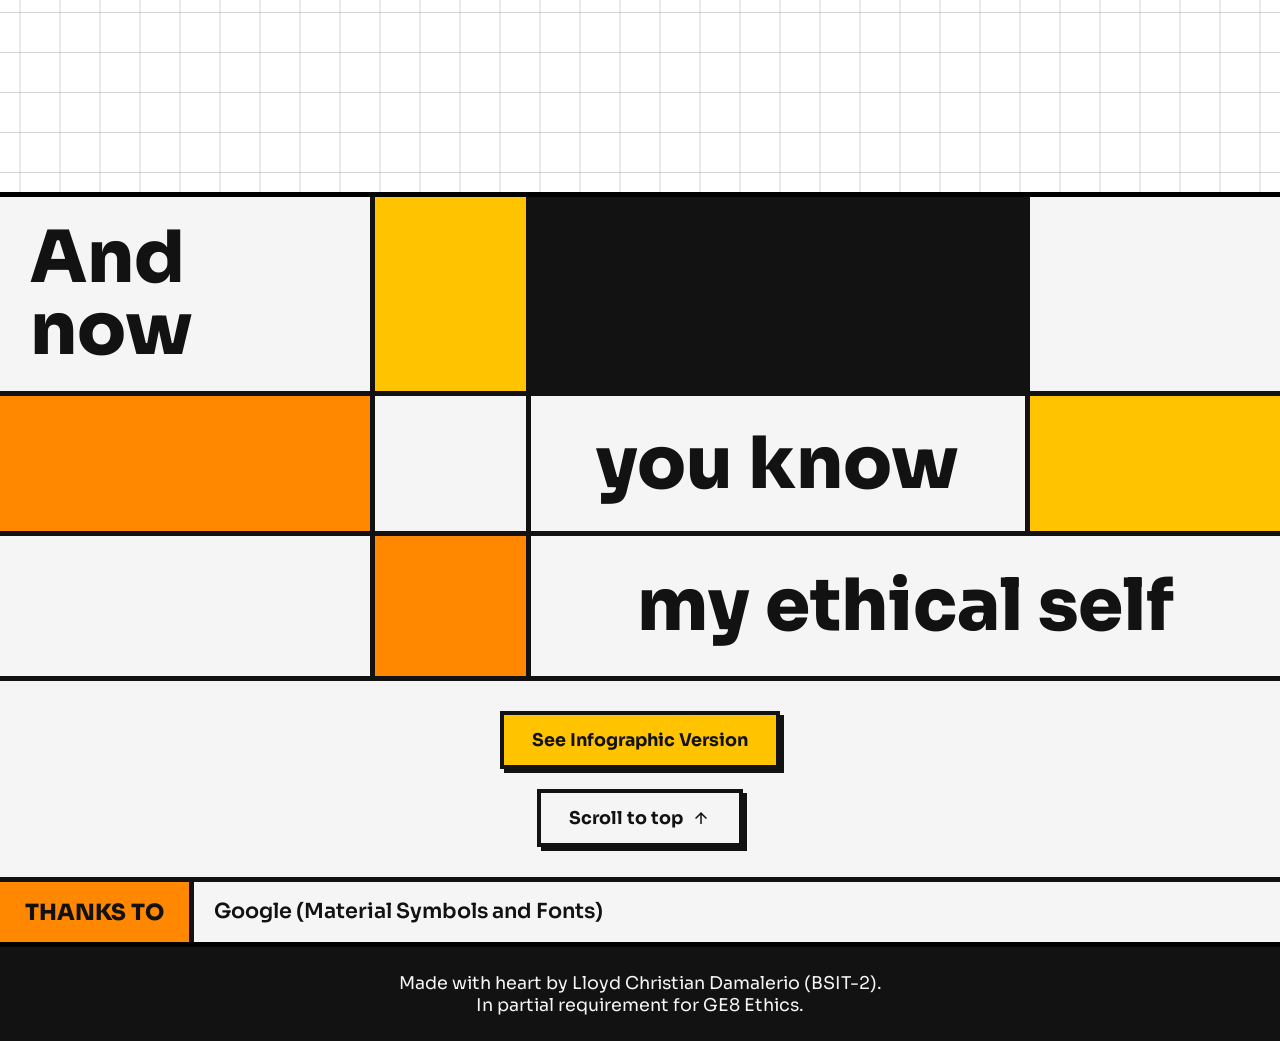
==== commit 67e2b10b: "Performance improvments in mobile." ====
--- a/index.html
+++ b/index.html
@@ -21,8 +21,7 @@
     <link rel="icon" type="image/png" href="images/favicon-32x32.png" sizes="32x32">
     <link rel="preconnect" href="https://fonts.googleapis.com">
     <link rel="preconnect" href="https://fonts.gstatic.com" crossorigin>
-    <link
-        href="https://fonts.googleapis.com/css2?family=Sora:wght@100..800&family=Unbounded:wght@200..900&display=swap"
+    <link href="https://fonts.googleapis.com/css2?family=Sora:wght@100..800&family=Unbounded:wght@200..900&display=swap"
         rel="stylesheet">
     <link rel="stylesheet" href="style-3.css">
 </head>
@@ -79,7 +78,7 @@
                         </div>
                         <div class="card-body front-bg">
                             <img src="images/who-i-am-shilouette.webp" alt="Silhouette of Lloyd Christian"
-                                class="front-silhouette-img" fetchpriority="high">
+                                class="front-silhouette-img" fetchpriority="high" width="800" height="450">
                         </div>
                         <div class="card-footer">
                             <p>Click/Tap the card to open...</p>
@@ -398,7 +397,7 @@
     <footer class="main-footer">
         <p>Made with heart by Lloyd Christian Damalerio (BSIT-2).<br>In partial requirement for GE8 Ethics.</p>
     </footer>
-    <script src="script.js"></script>
+    <script src="script.js" defer></script>
 </body>
 
 </html>
--- a/style-3.css
+++ b/style-3.css
@@ -309,7 +309,6 @@
 
 #who-am-i .content-container {
     perspective: 1000px;
-    background-color: var(--background);
 }
 
 .card-front, 
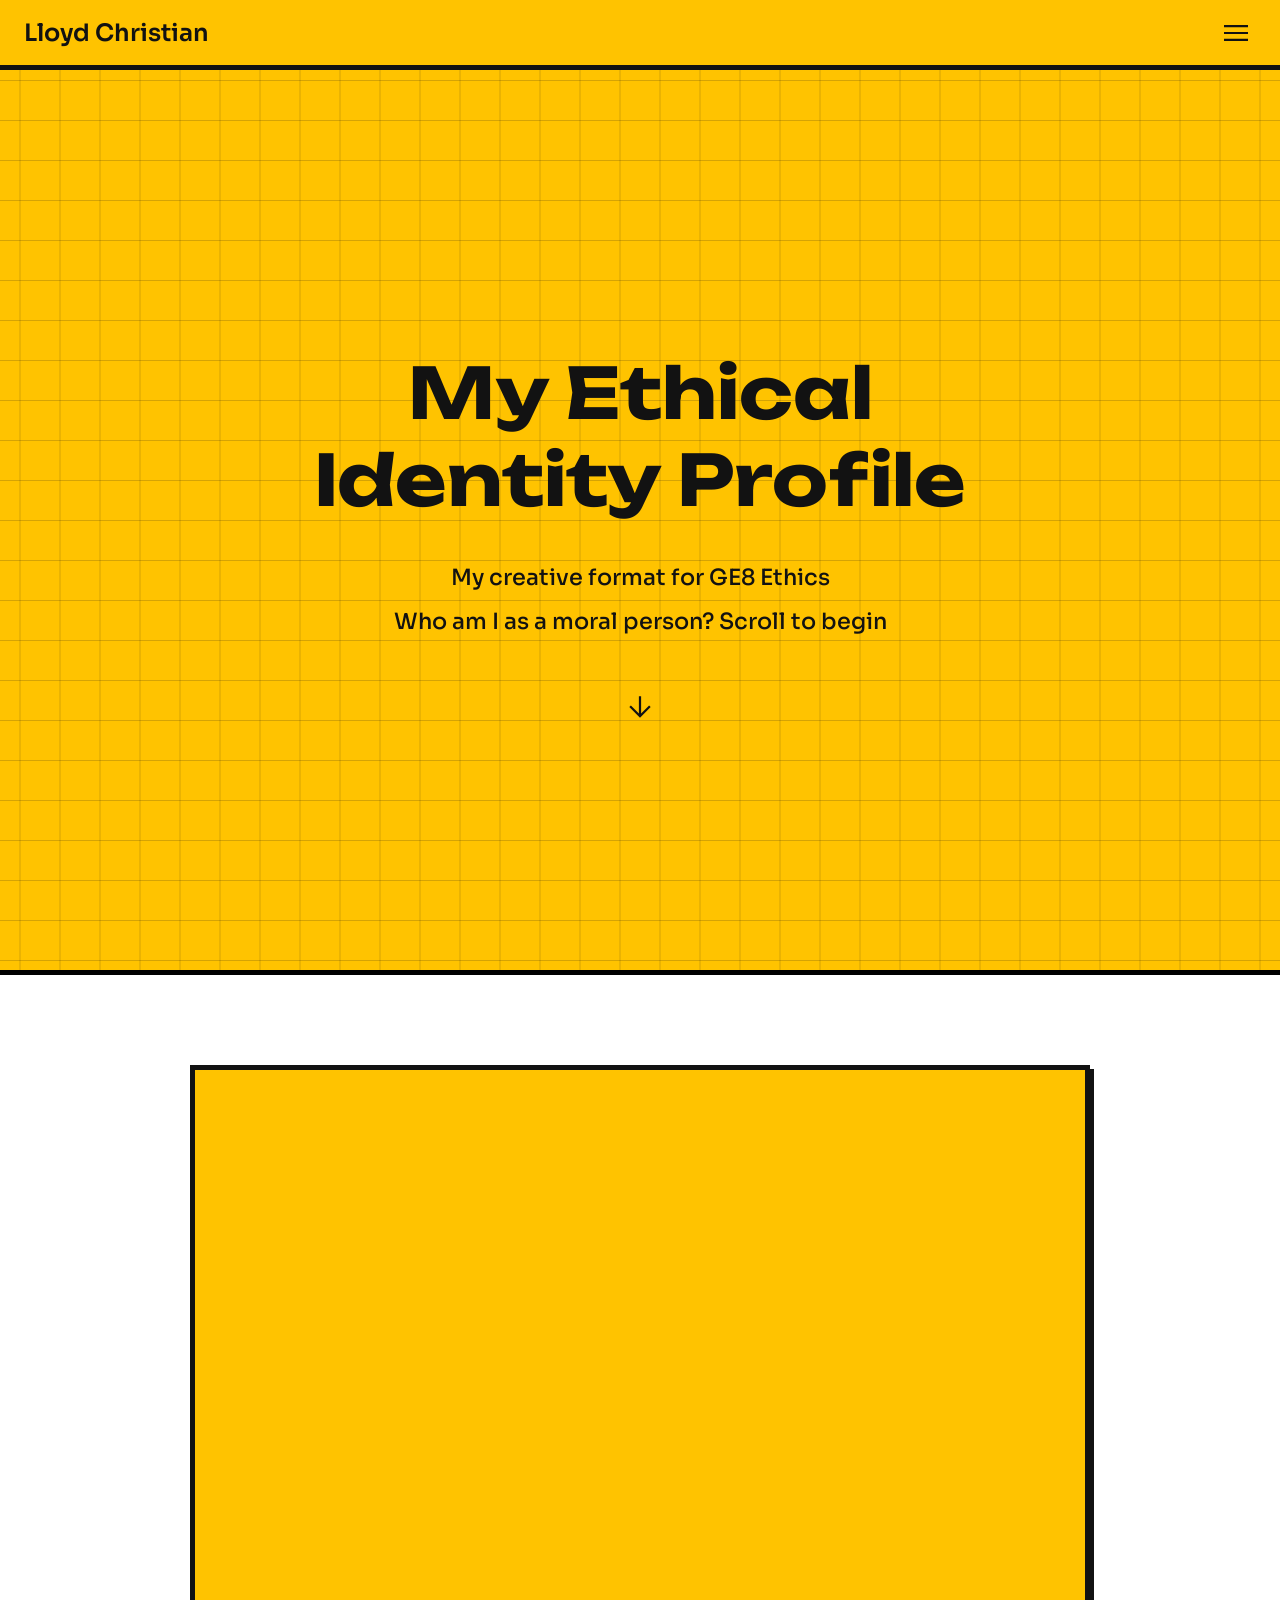
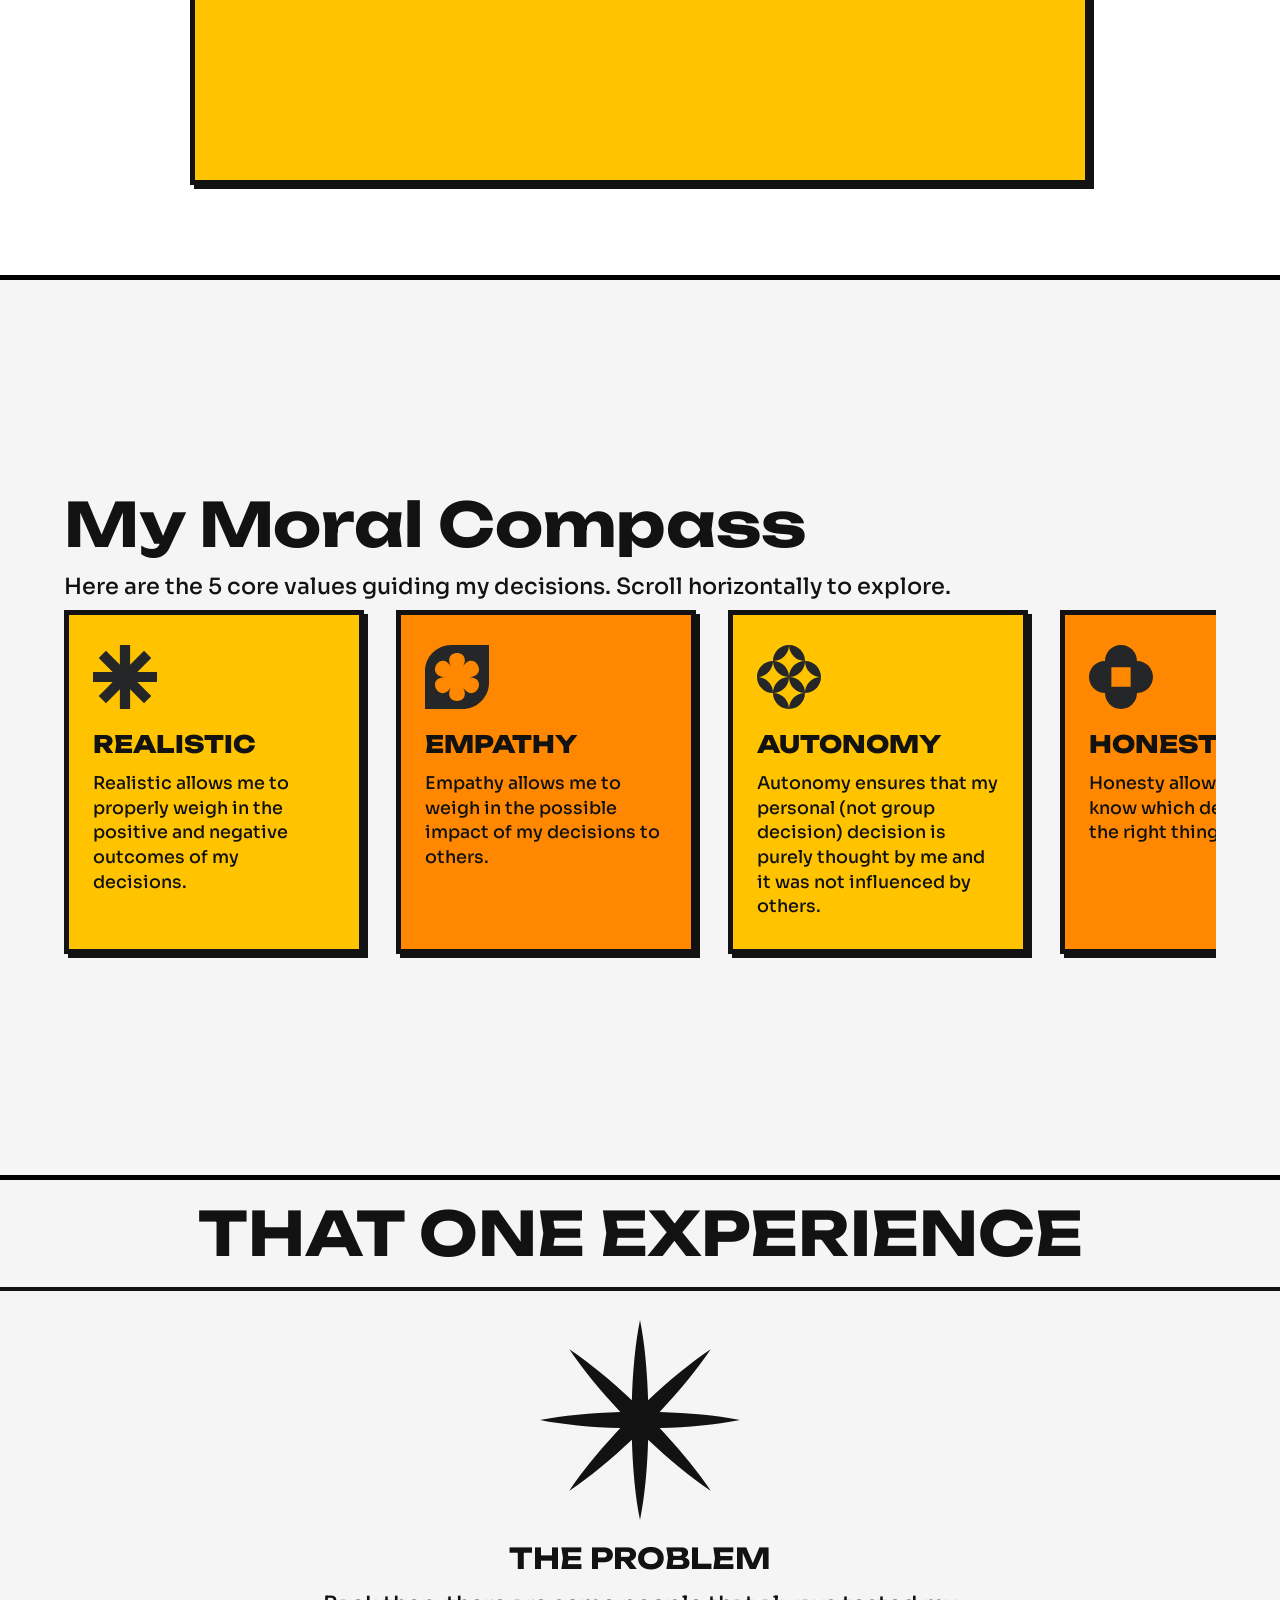
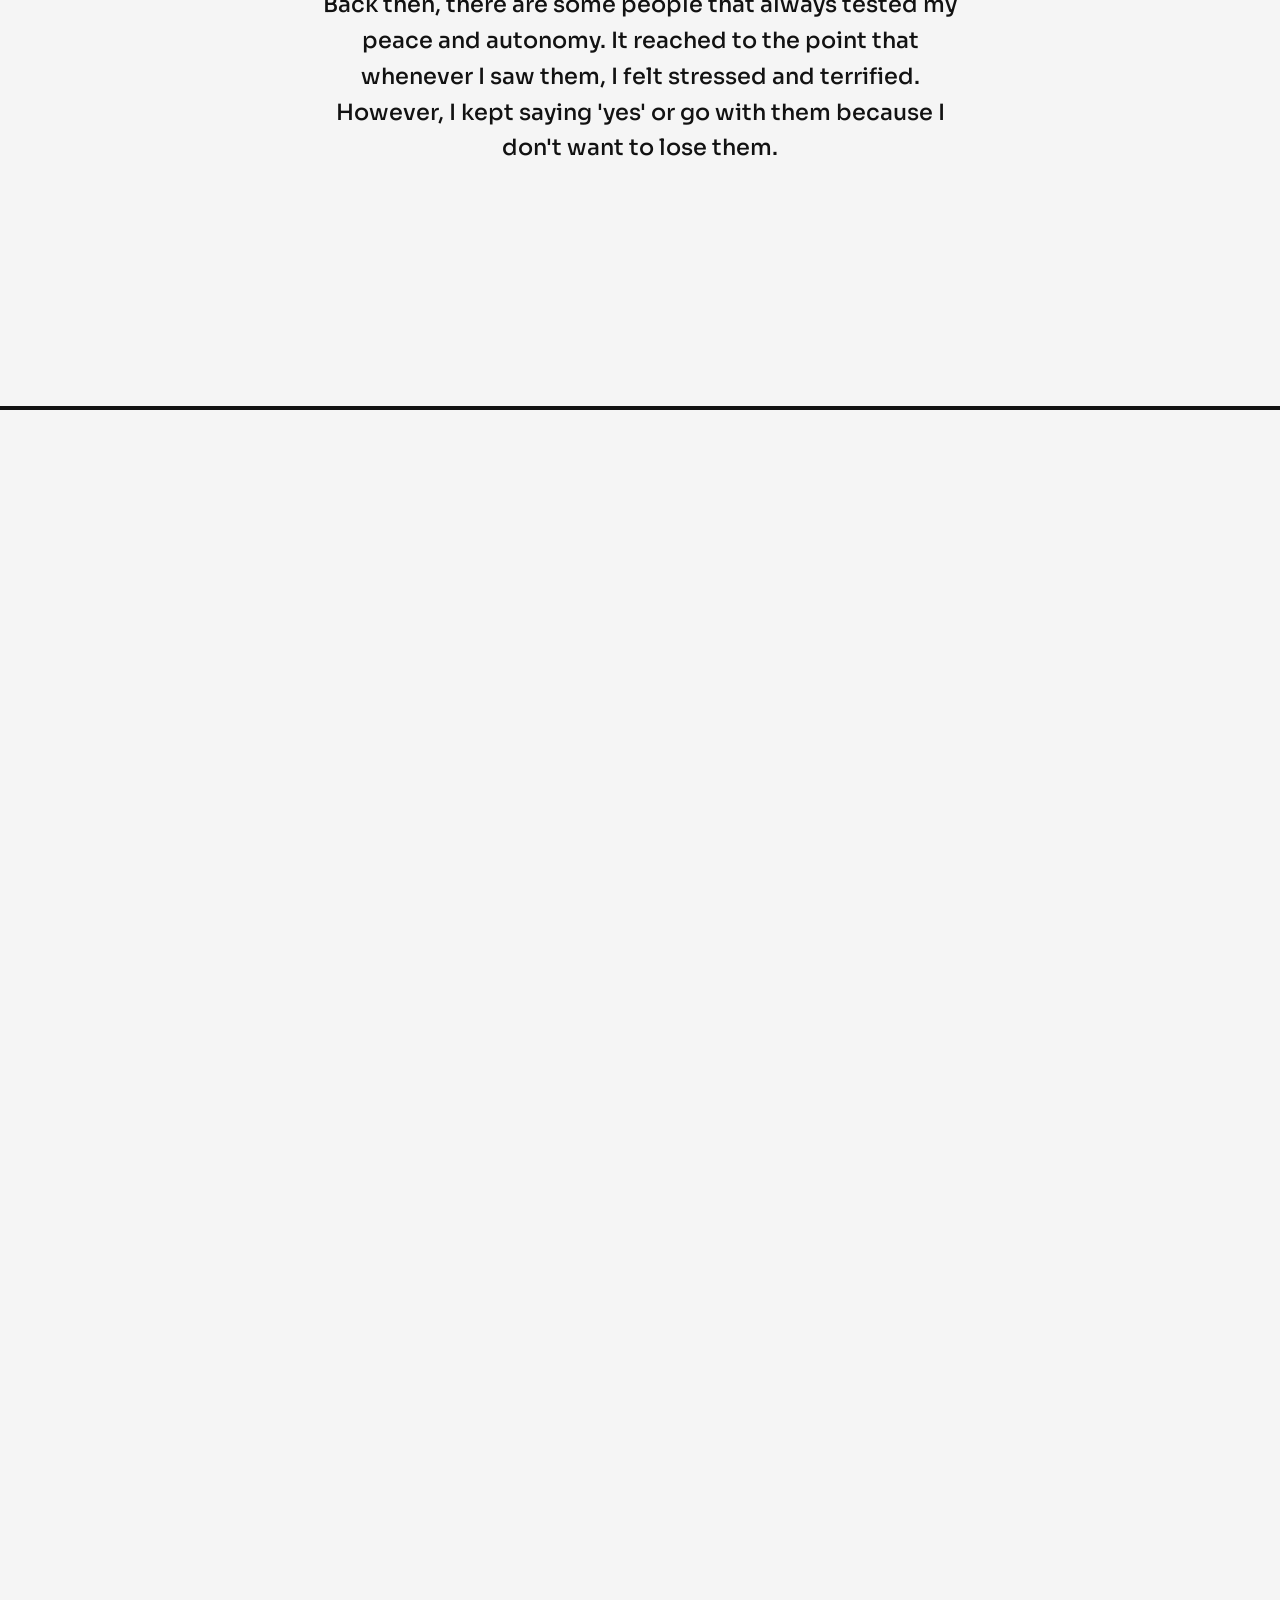
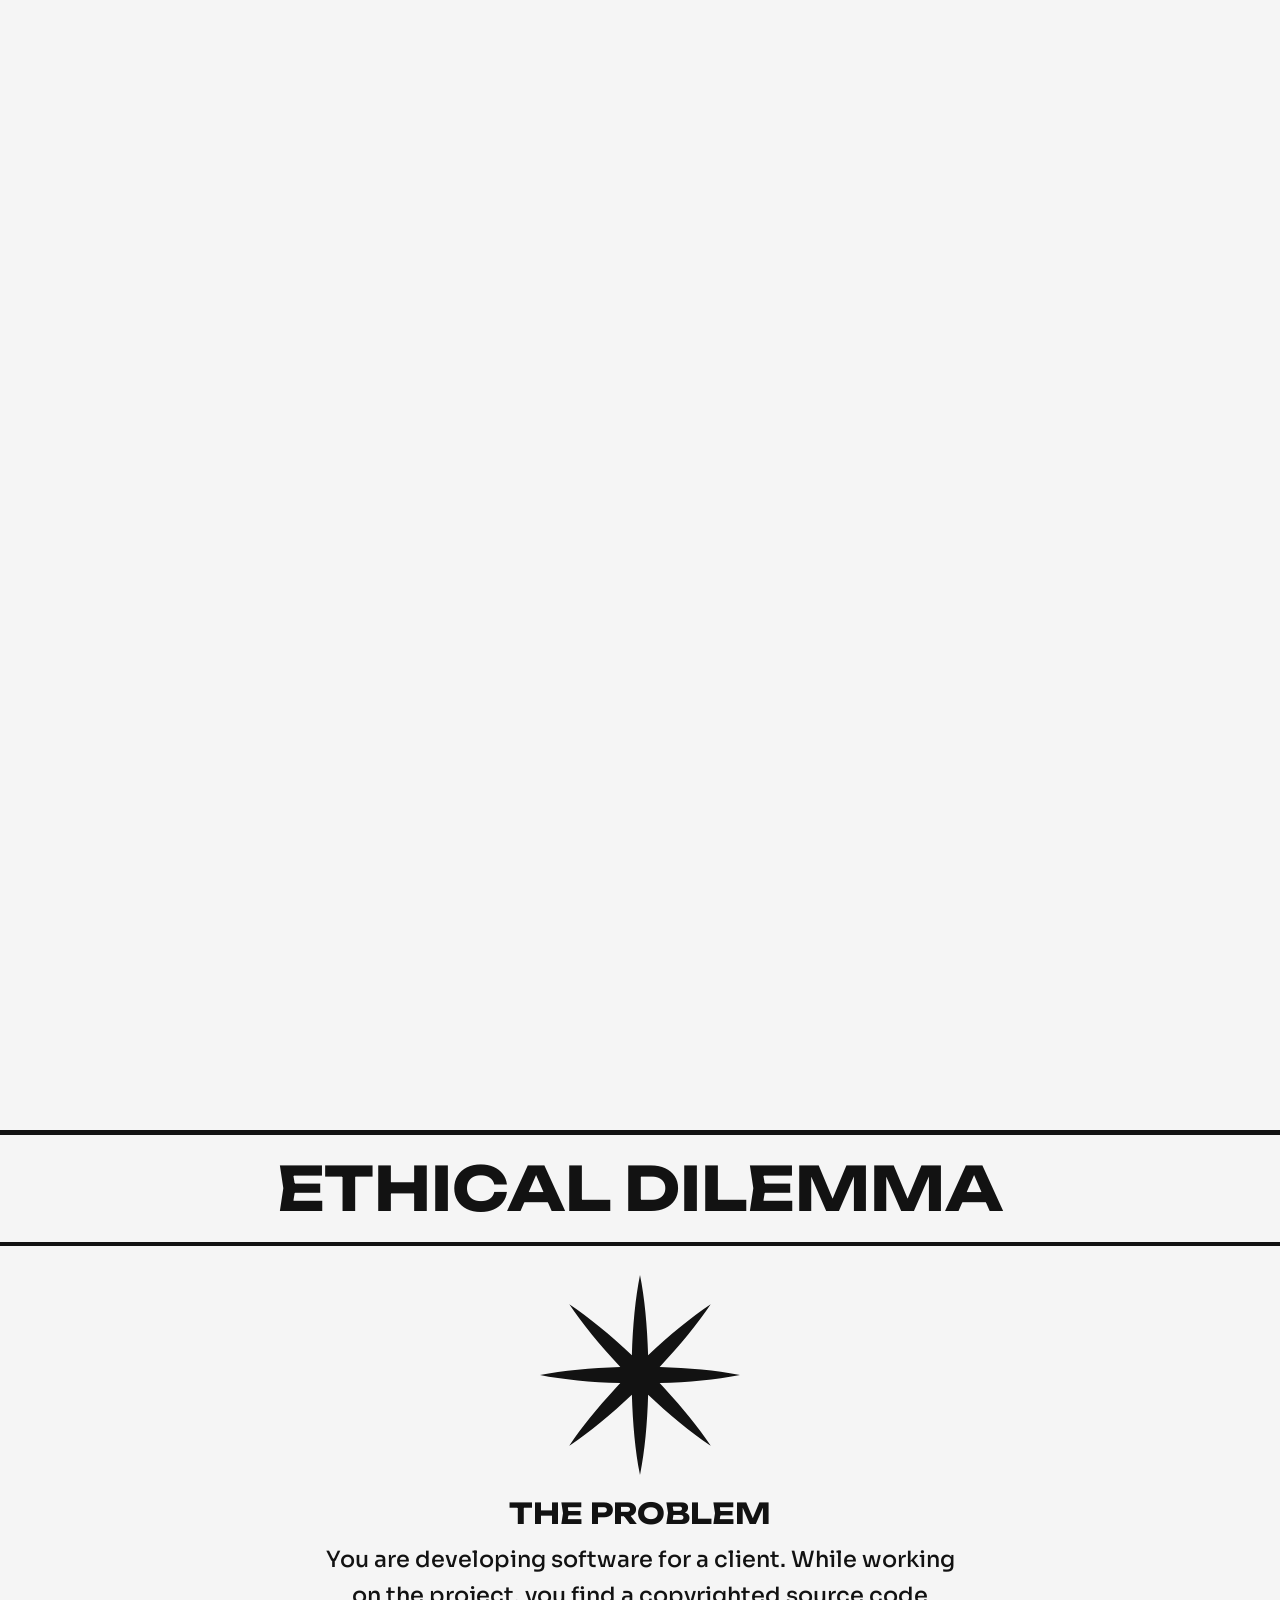
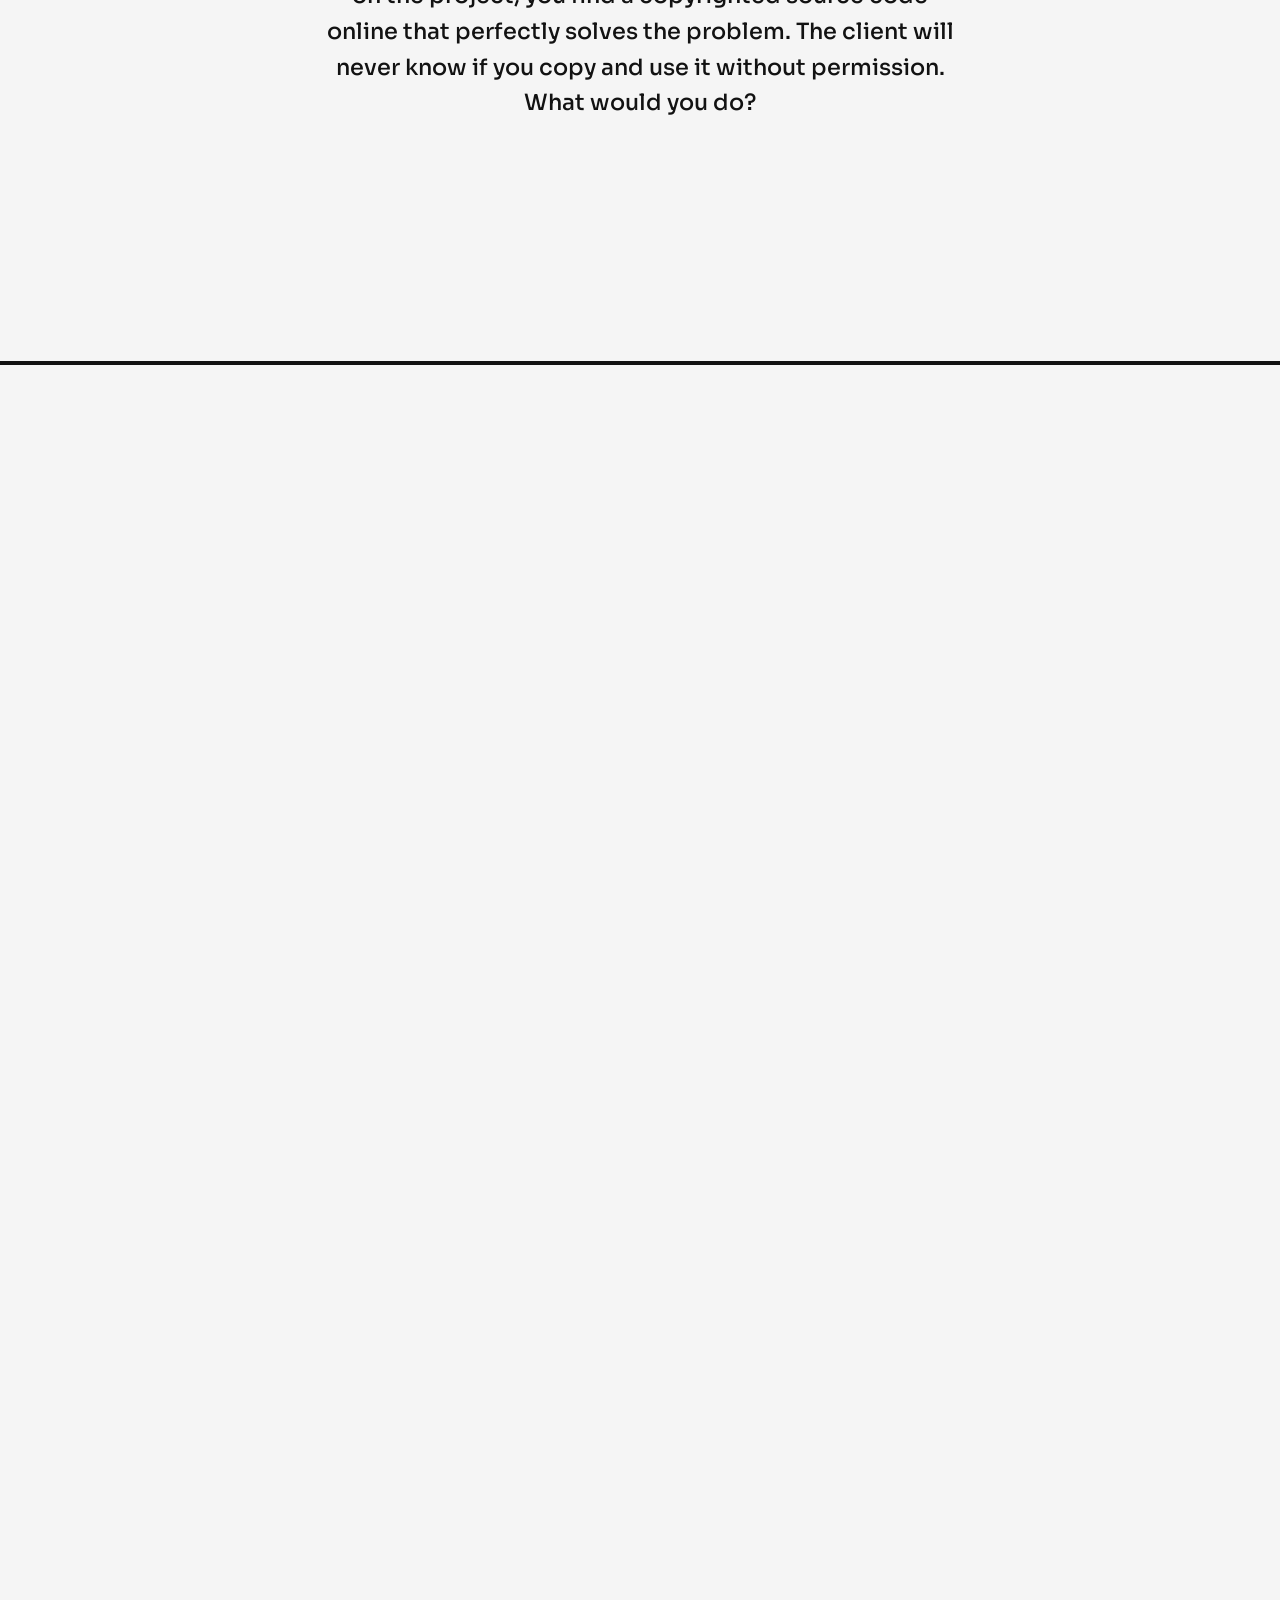
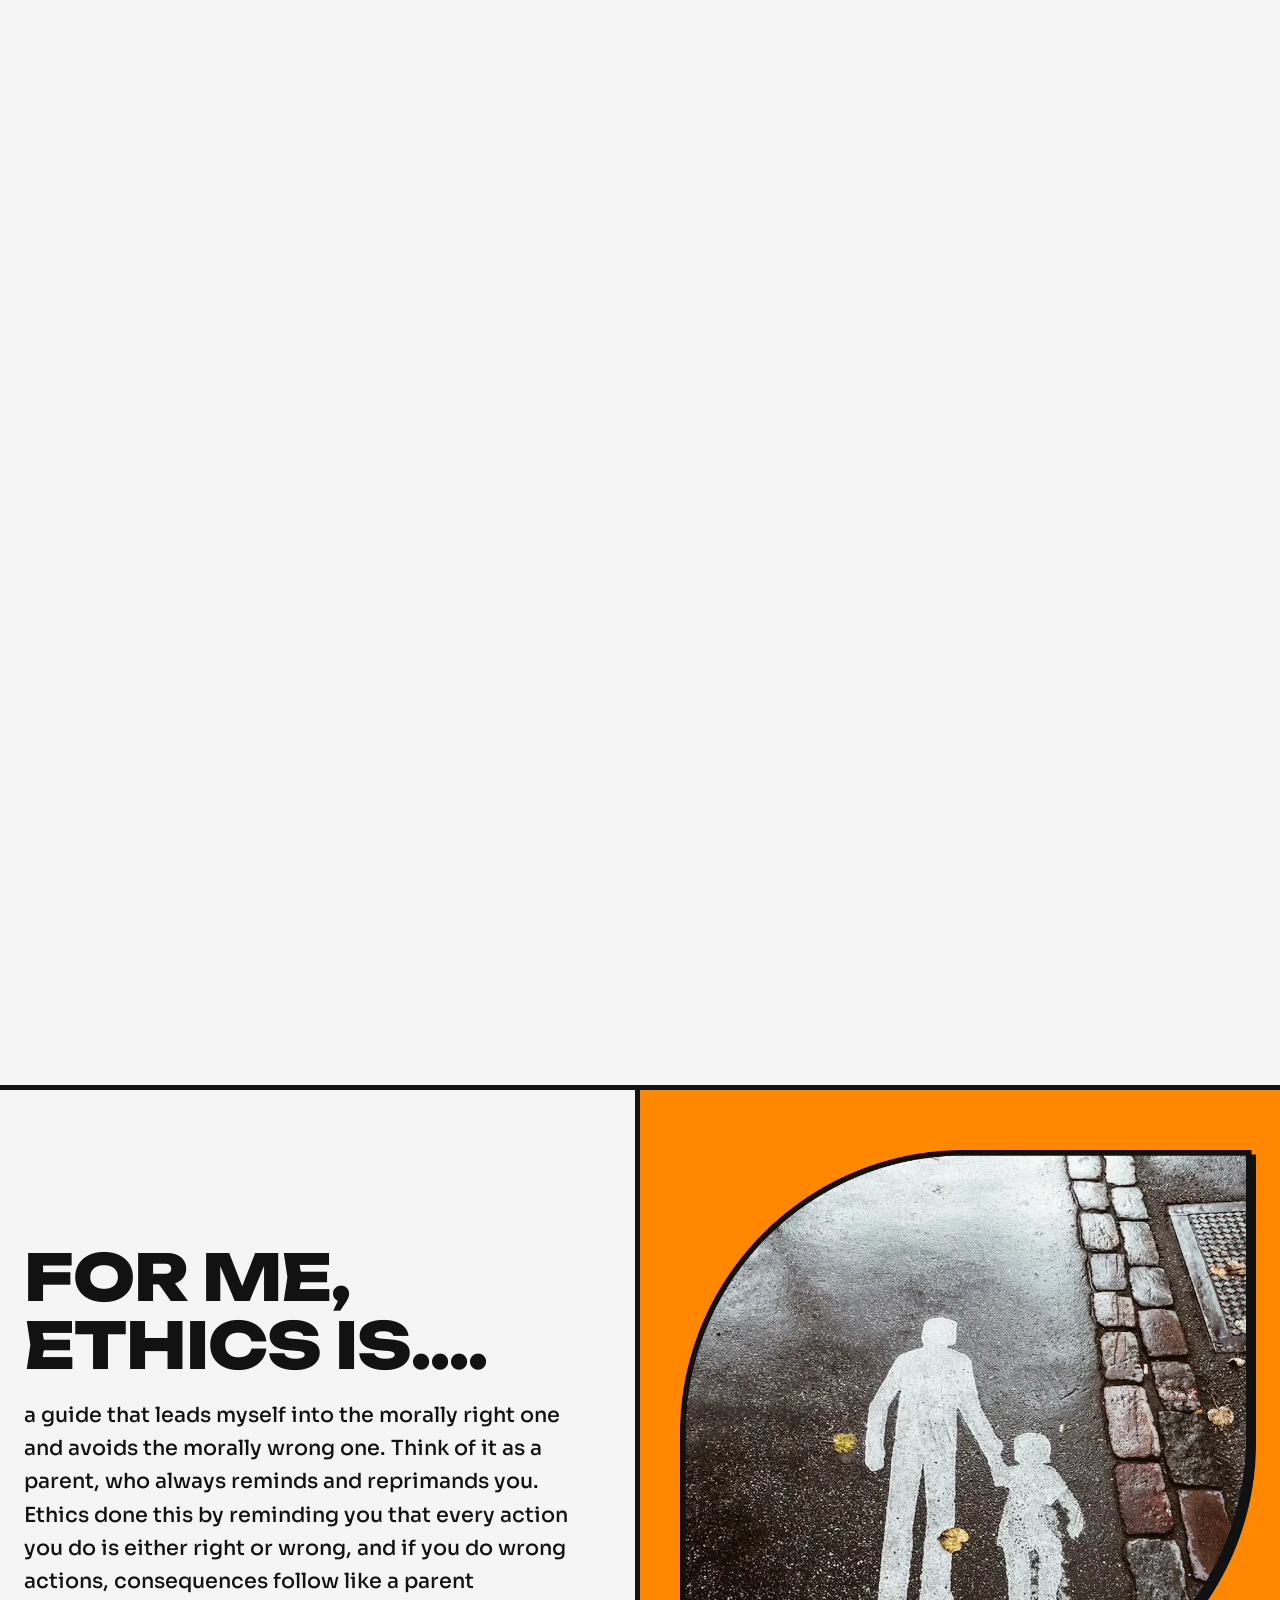
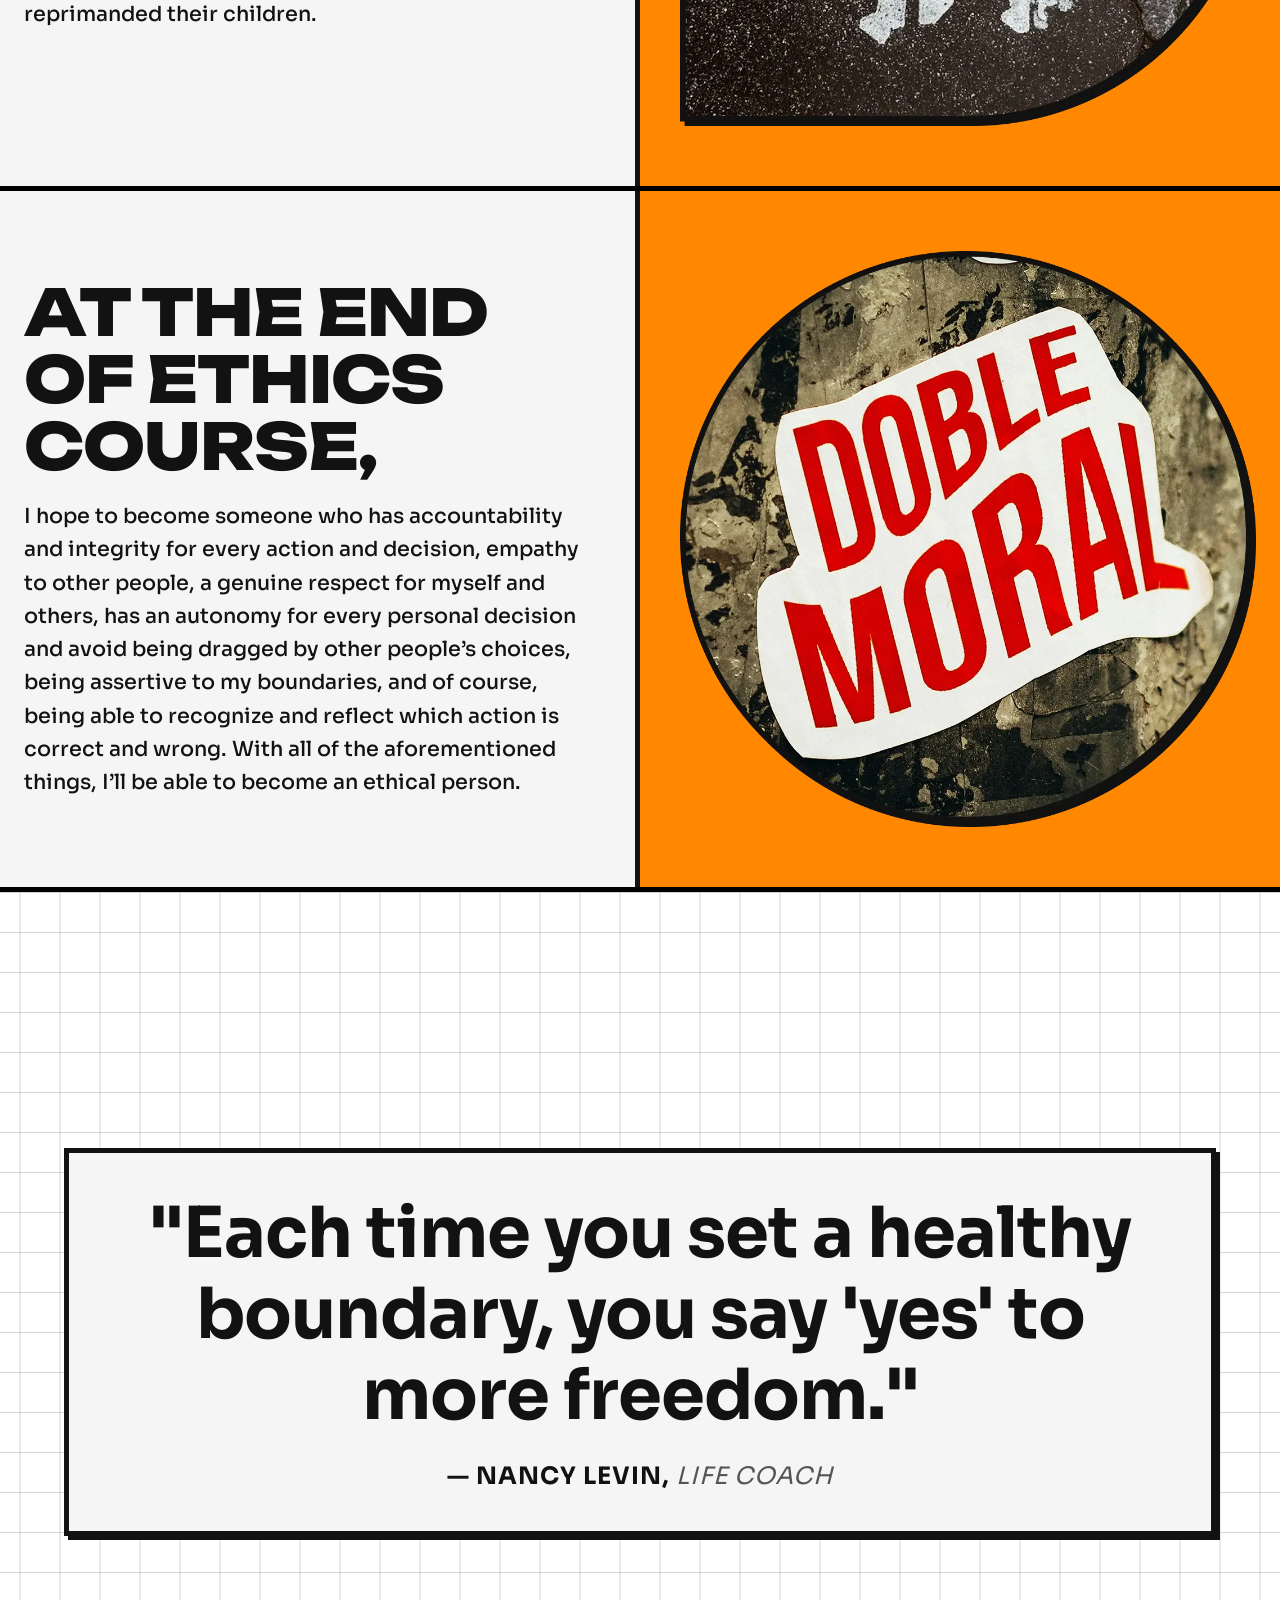
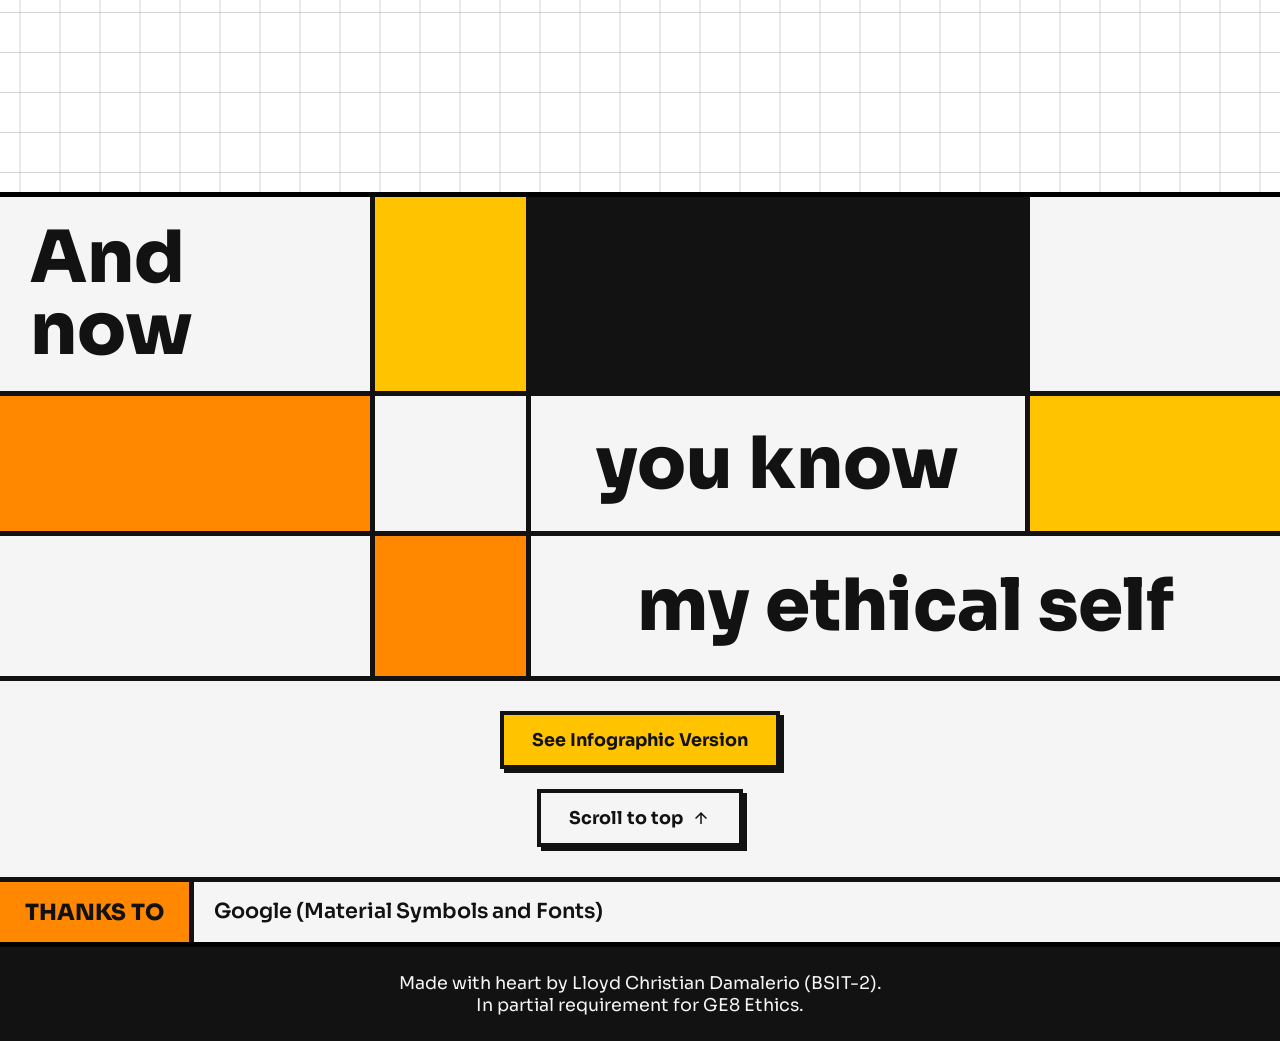
==== commit 12760e5d: "Favicon* (not favicon) has been added finally! lol" ====
--- a/index.html
+++ b/index.html
@@ -17,8 +17,8 @@
     <meta name="twitter:card" content="summary_large_image">
     <meta name="twitter:image" content="images/preview-thumbnail.png">
     <!-- <link rel="canonical" href="https://..."> FILL THIS ONE LATER ON-->
-    <link rel="icon" type="image/png" href="images/favicon-16x16.png" sizes="16x16">
-    <link rel="icon" type="image/png" href="images/favicon-32x32.png" sizes="32x32">
+    <link rel="icon" type="image/x-icon" href="images/favicon-16x16.ico" sizes="16x16">
+    <link rel="icon" type="image/x-icon" href="images/favicon-32x32.ico" sizes="32x32">
     <link rel="preconnect" href="https://fonts.googleapis.com">
     <link rel="preconnect" href="https://fonts.gstatic.com" crossorigin>
     <link href="https://fonts.googleapis.com/css2?family=Sora:wght@100..800&family=Unbounded:wght@200..900&display=swap"
@@ -31,8 +31,8 @@
         <nav class="navbar" aria-label="Primary navigation">
             <div class="logo">Lloyd Christian</div>
 
-            <button class="menu-toggle" aria-label="Open navigation menu" aria-expanded="false" aria-controls="mobile-menu"
-                onclick="toggleMenu()">
+            <button class="menu-toggle" aria-label="Open navigation menu" aria-expanded="false"
+                aria-controls="mobile-menu" onclick="toggleMenu()">
                 <img src="images/design-asset-menu.svg" class="menu-icon" alt="Menu" width="32" height="32">
                 <img src="images/design-asset-close.svg" class="close-icon" alt="Close" width="32" height="32">
             </button>
@@ -62,7 +62,8 @@
 
                 <div class="arrow-container">
                     <div class="arrow">
-                        <img src="images/design-asset-arrow-downward.svg" class="arrow-down-img" alt="Scroll Down" width="32" height="32">
+                        <img src="images/design-asset-arrow-downward.svg" class="arrow-down-img" alt="Scroll Down"
+                            width="32" height="32">
                     </div>
                 </div>
             </div>
@@ -100,8 +101,10 @@
                                         DISCIPLINED.</strong></p>
                             </div>
                             <div class="image-side">
-                                <img src="images/who-i-am-back.webp" loading="lazy"
-                                    alt="This is me, Lloyd Christian, peeking at the side.">
+                                <img src="images/who-i-am-back-desktop.webp" srcset="images/who-i-am-back-mobile.webp 150w, 
+                                            images/who-i-am-back-desktop.webp 300w" sizes="(max-width: 768px) 132px, 
+                                            300px" alt="This is me, Lloyd Christian, peeking at the side."
+                                    loading="lazy" width="300" height="300">
                             </div>
                         </div>
                         <div class="card-footer">
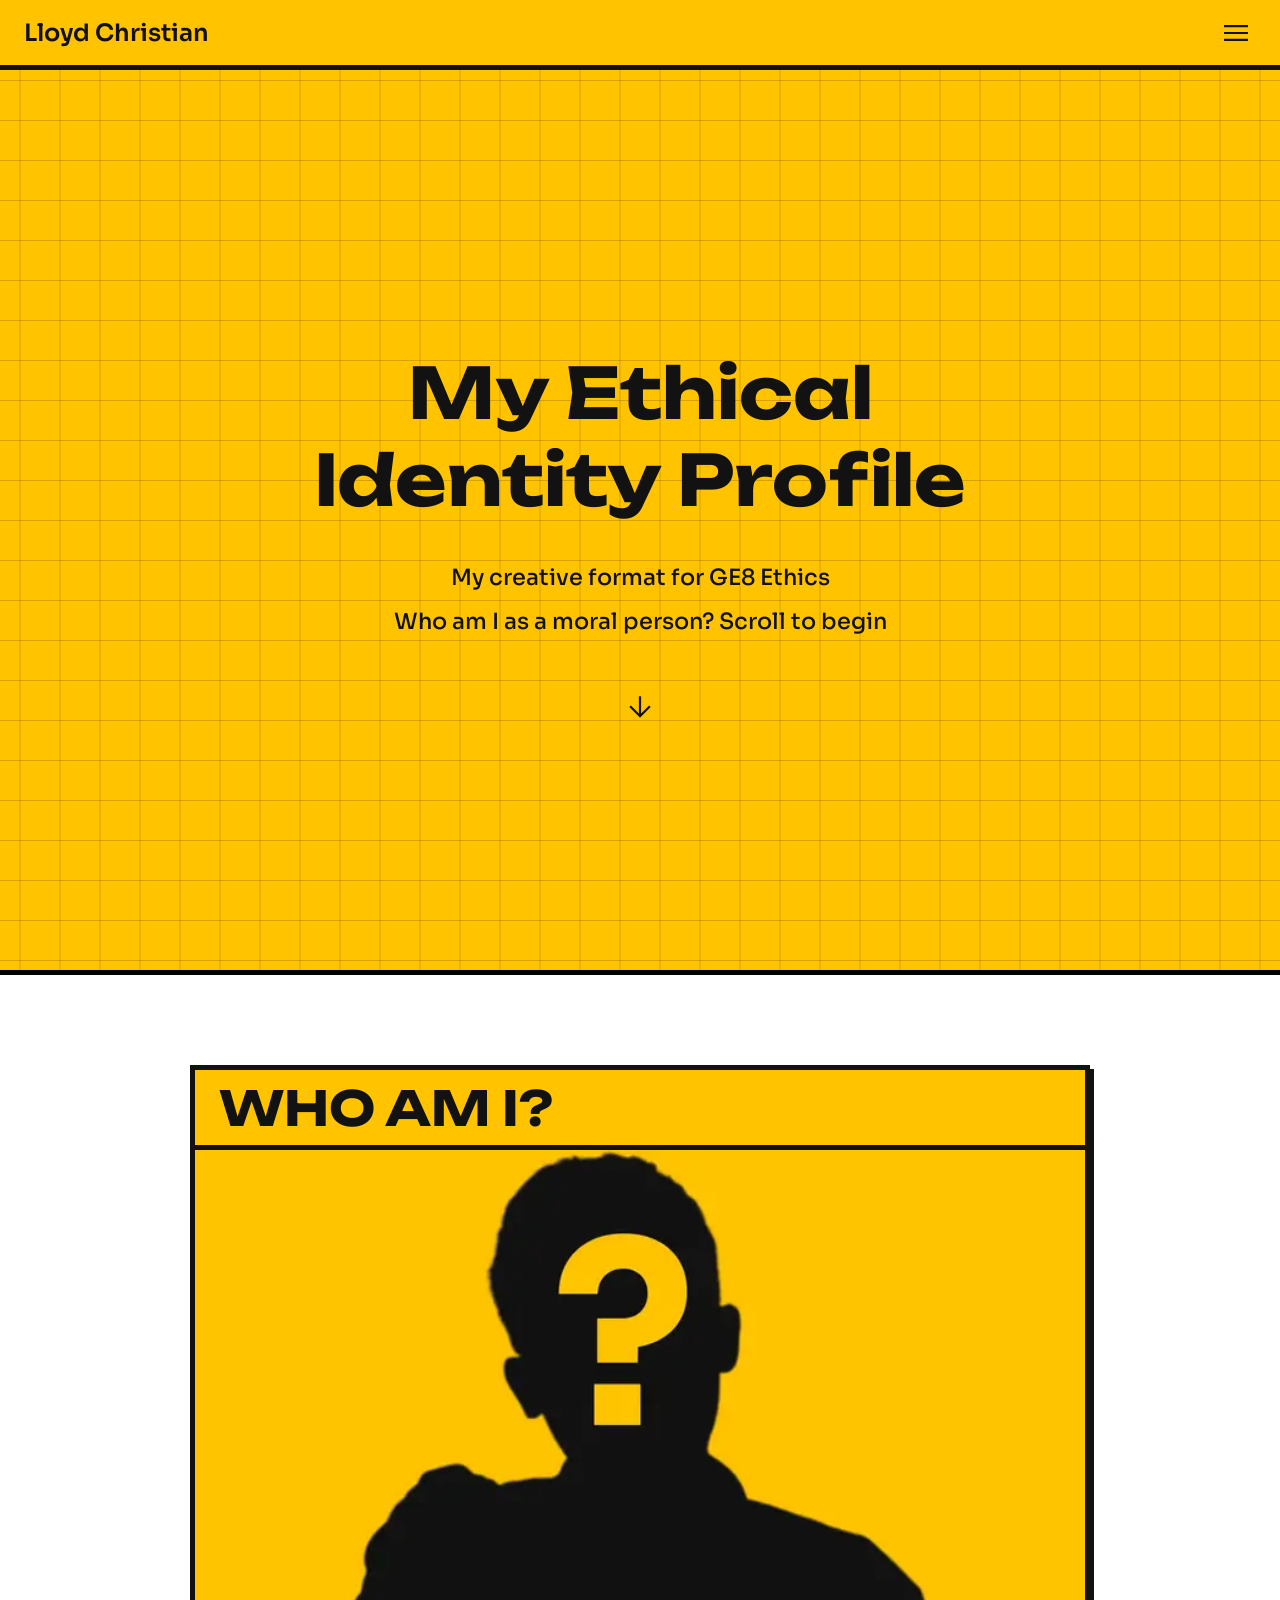
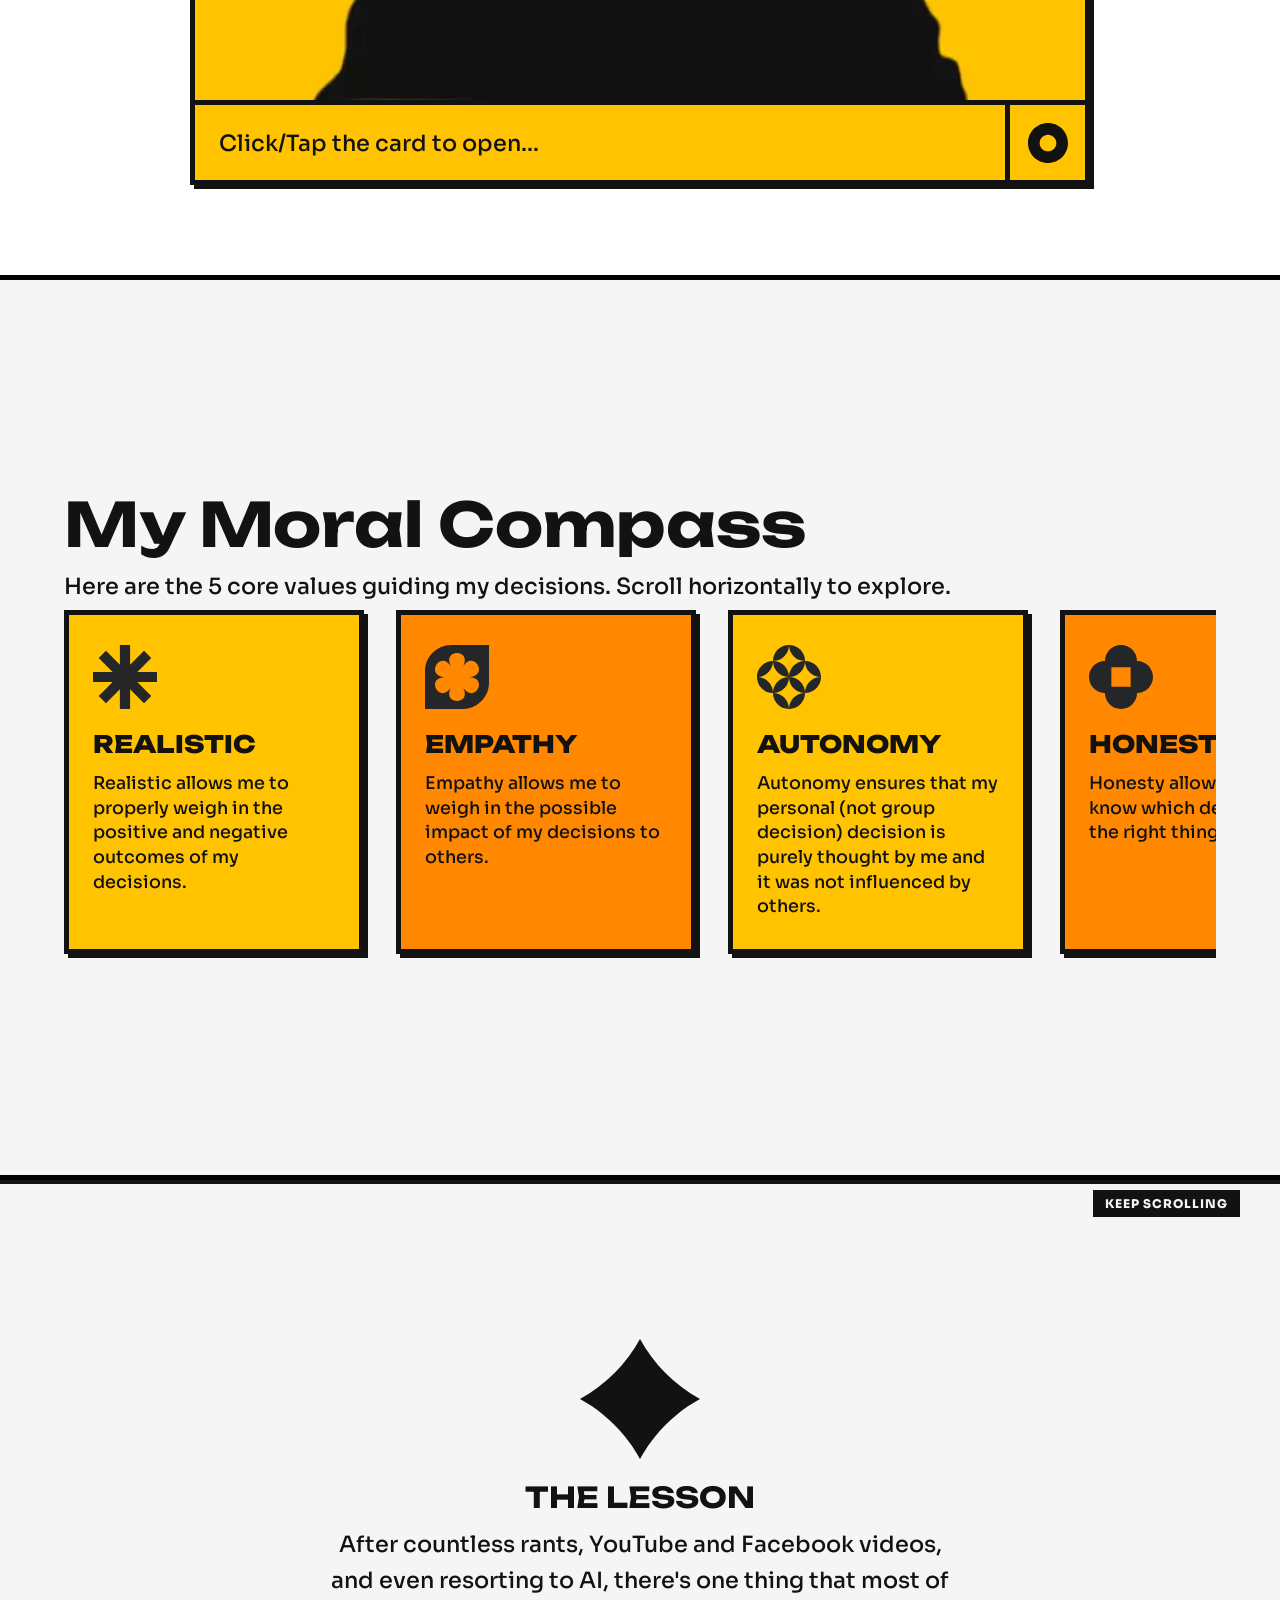
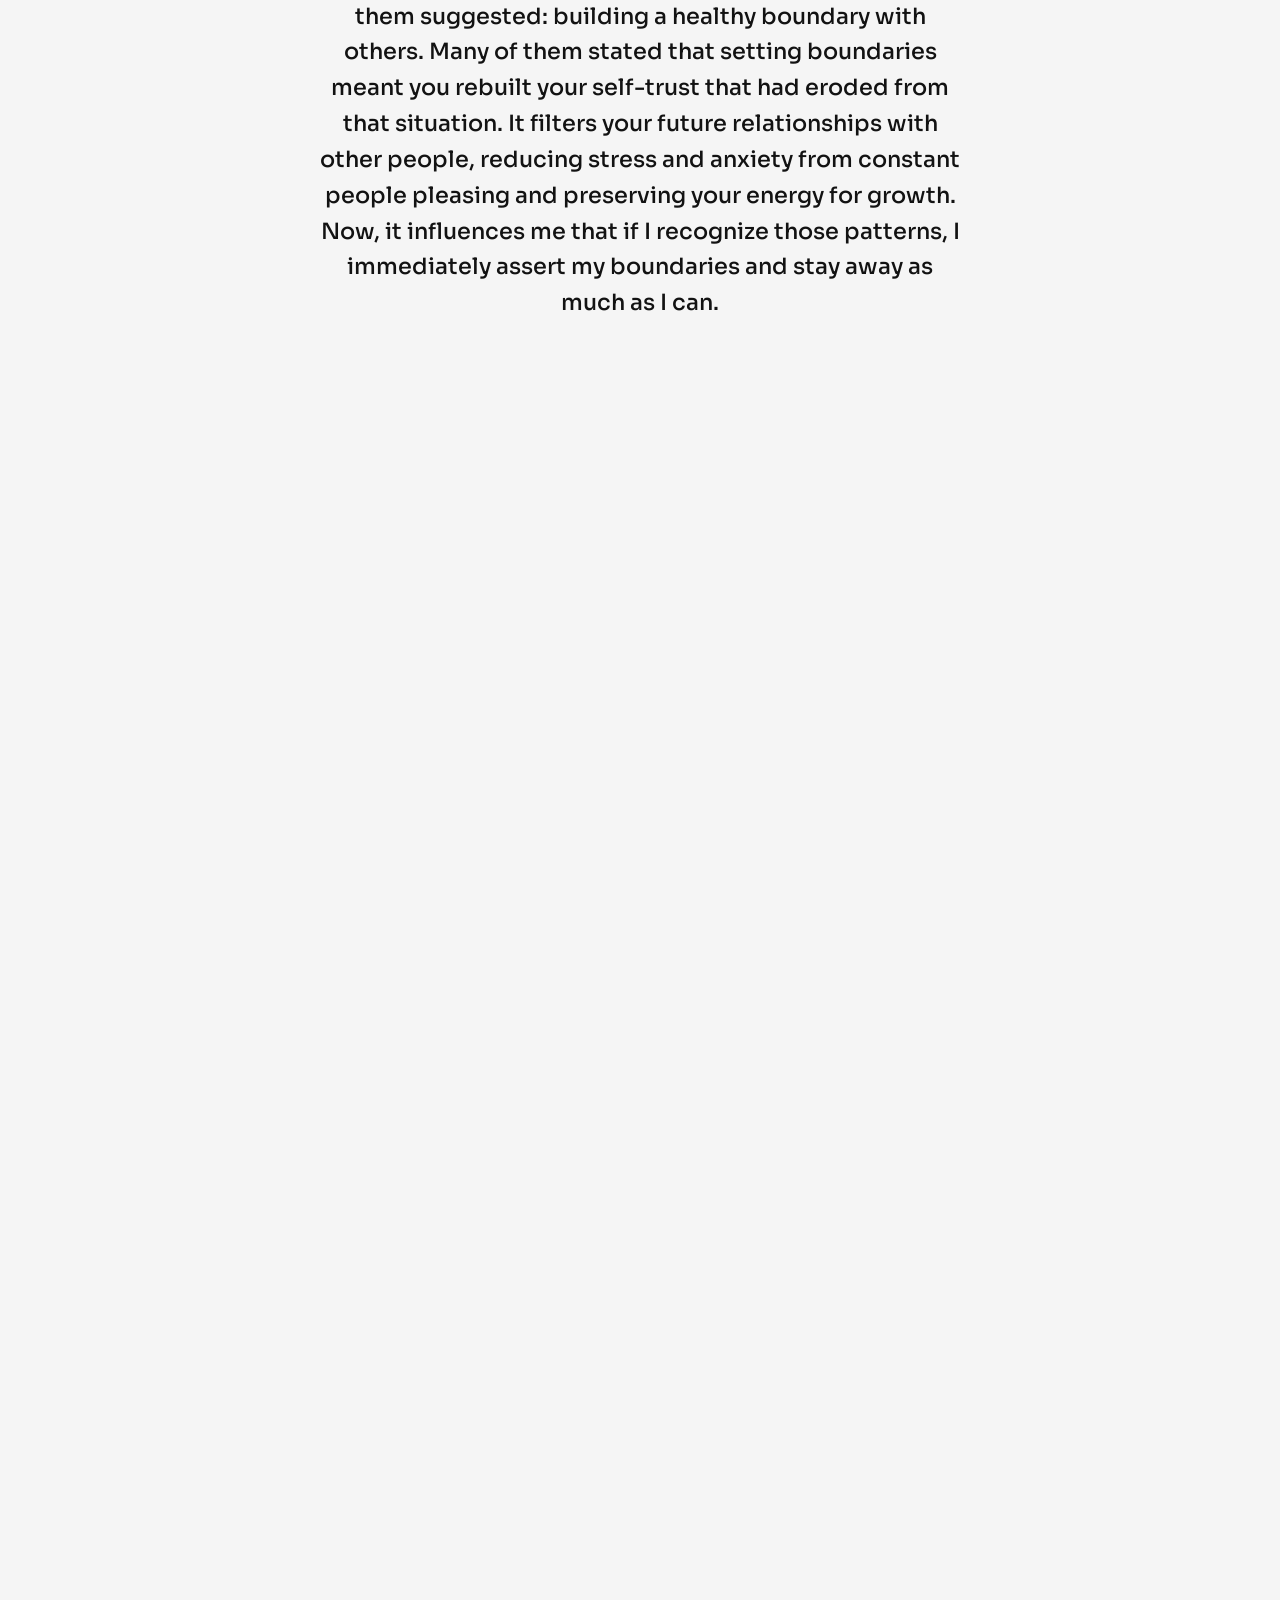
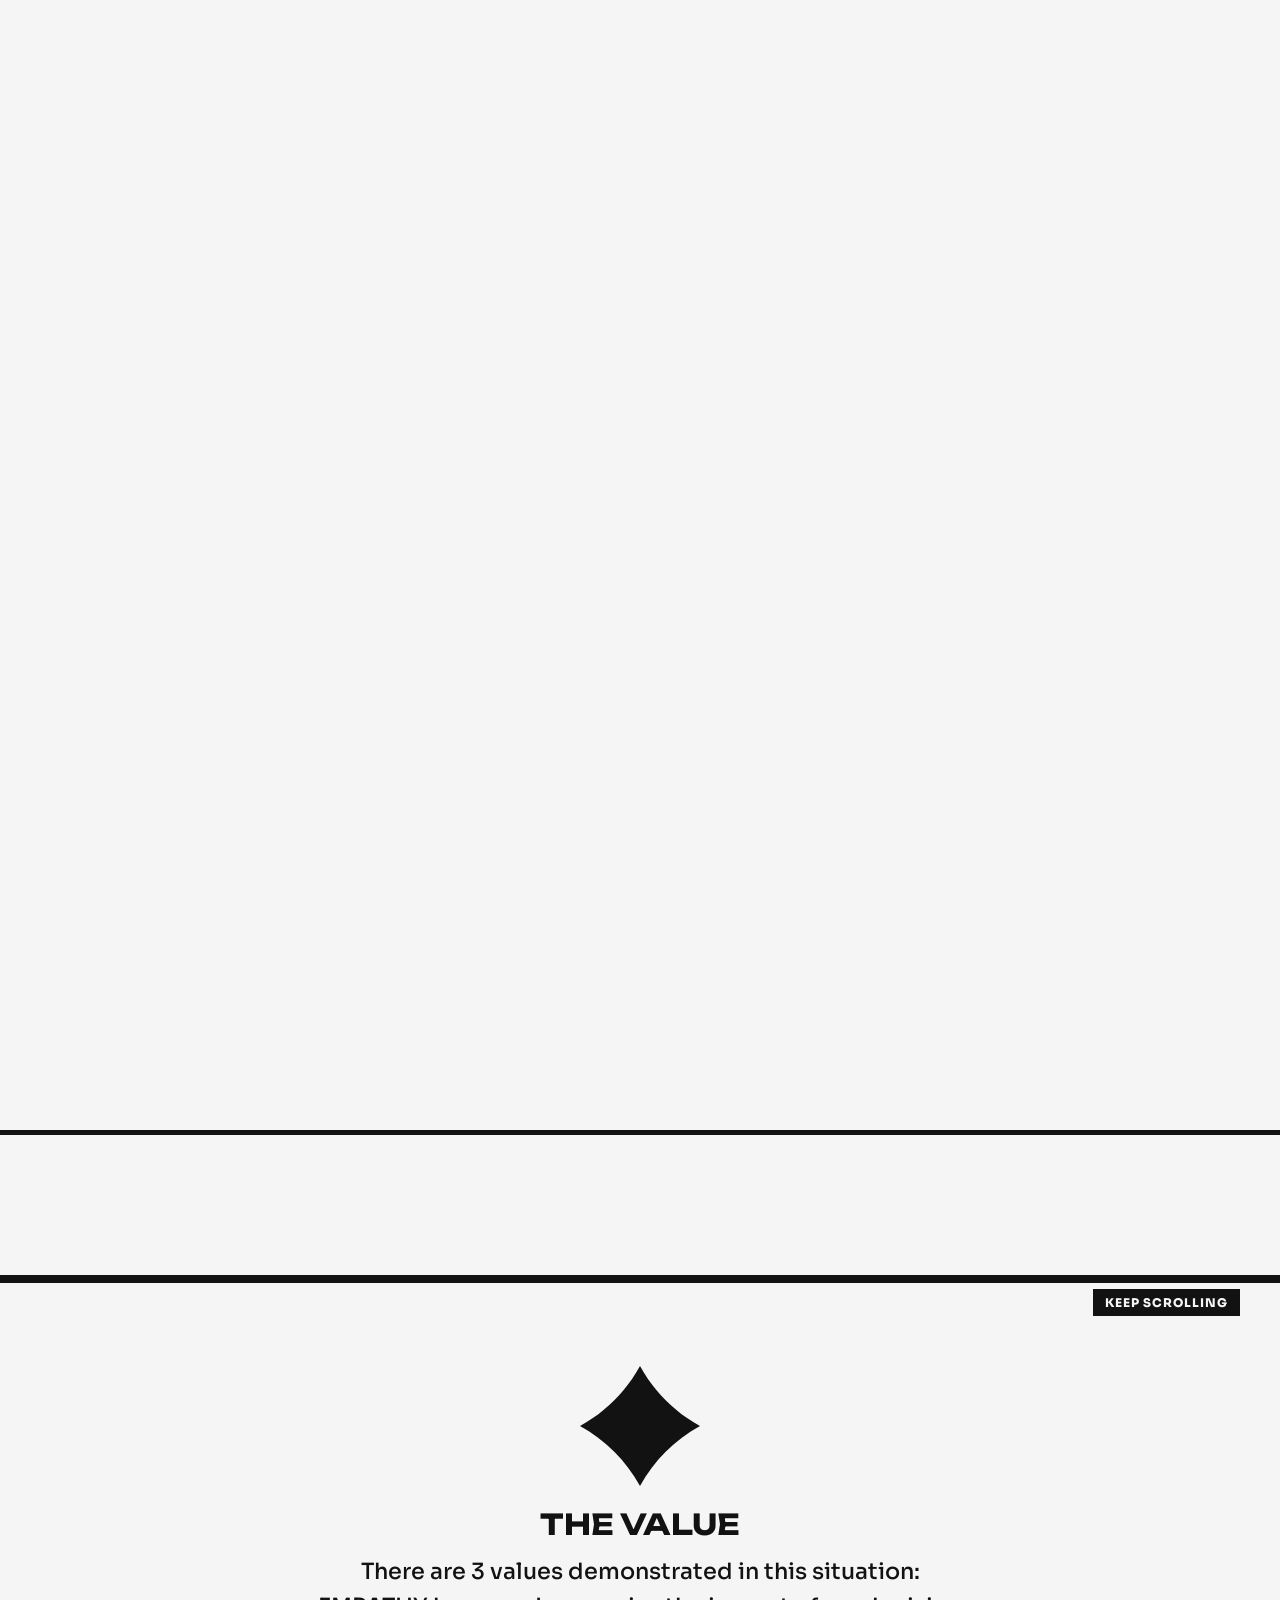
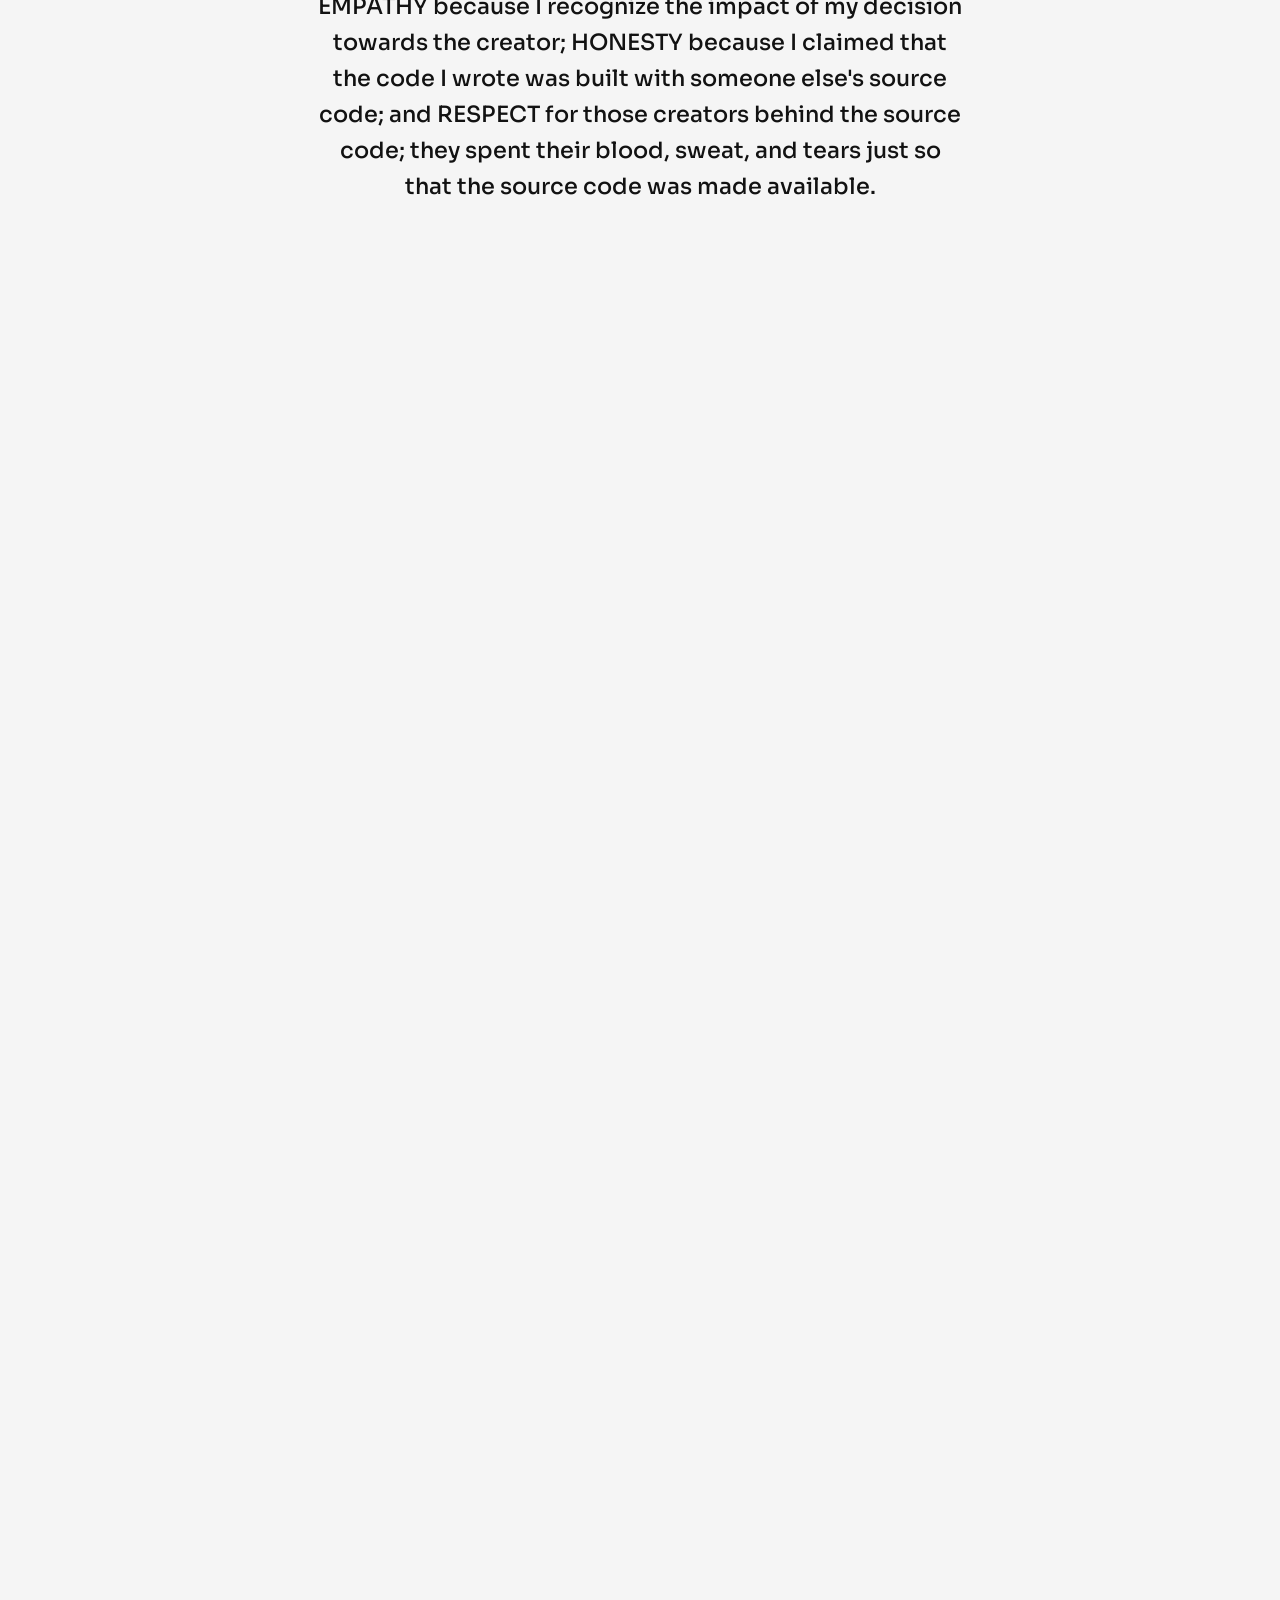
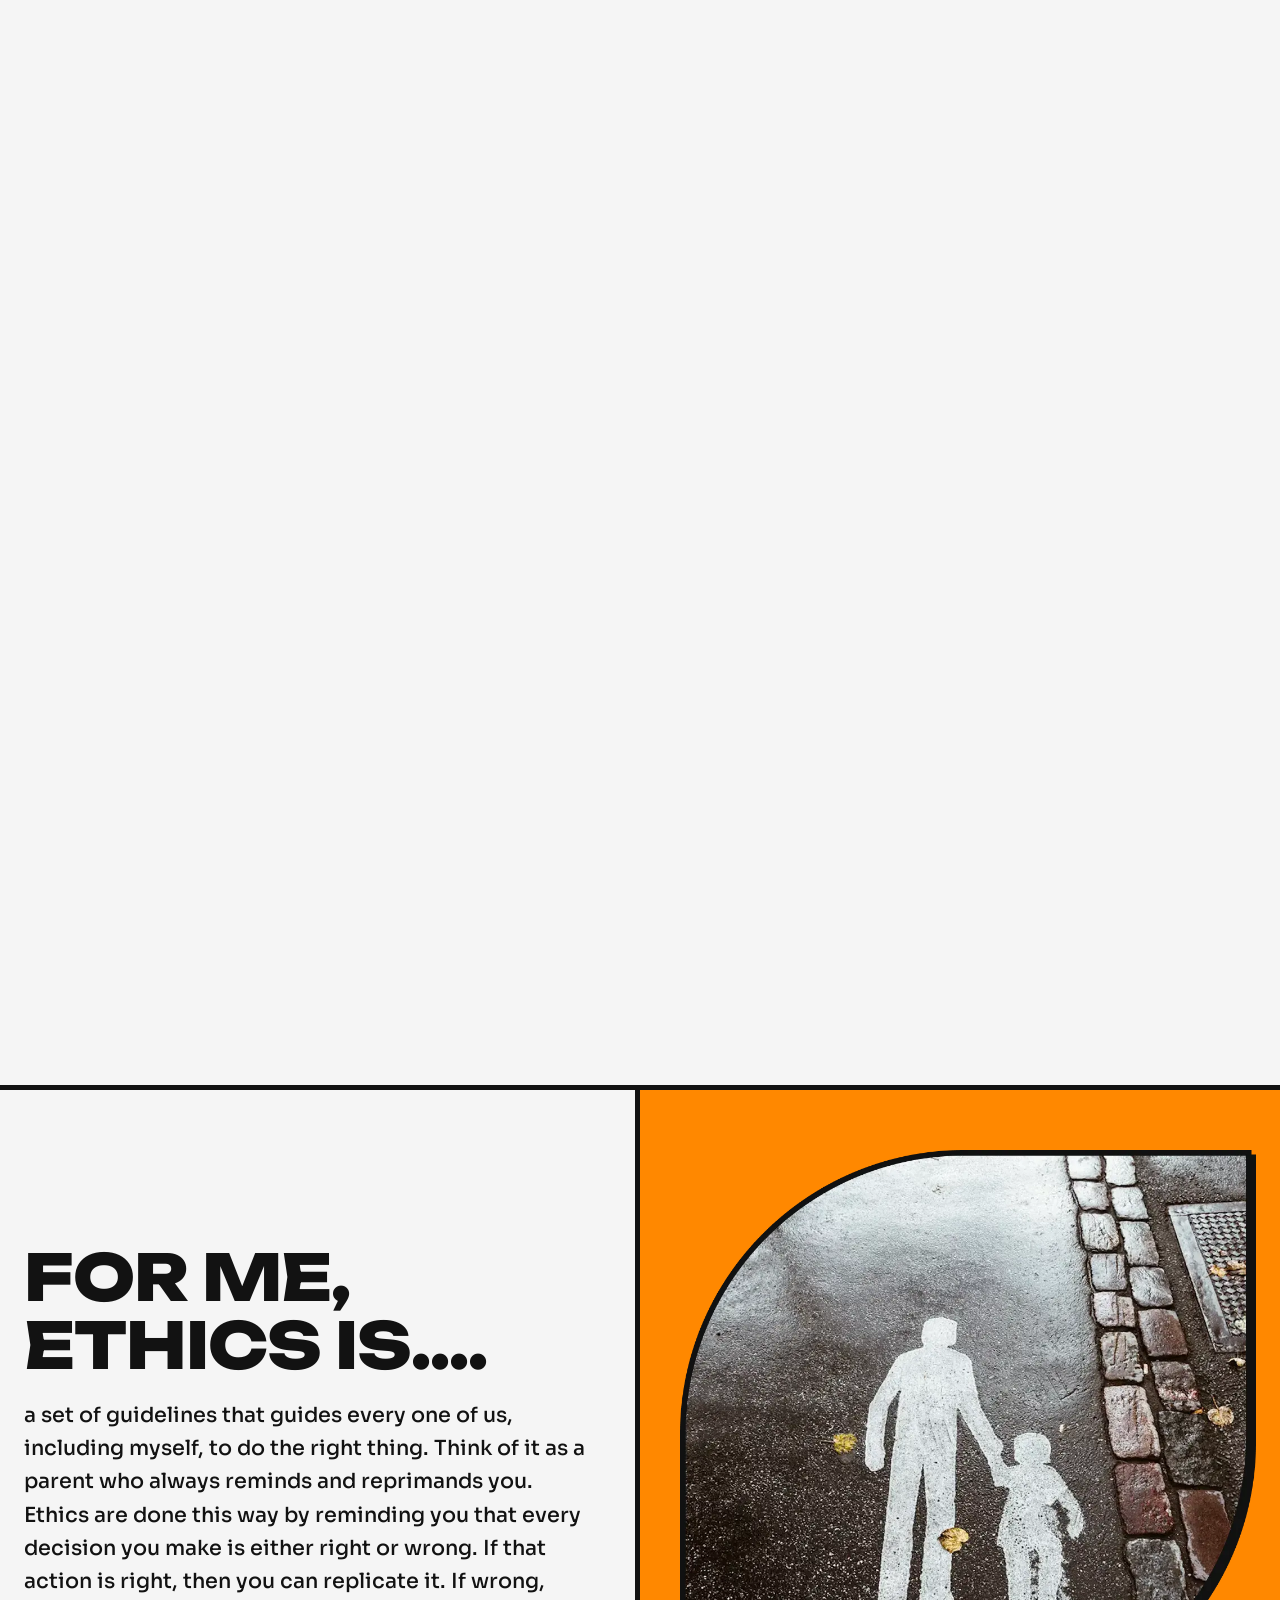
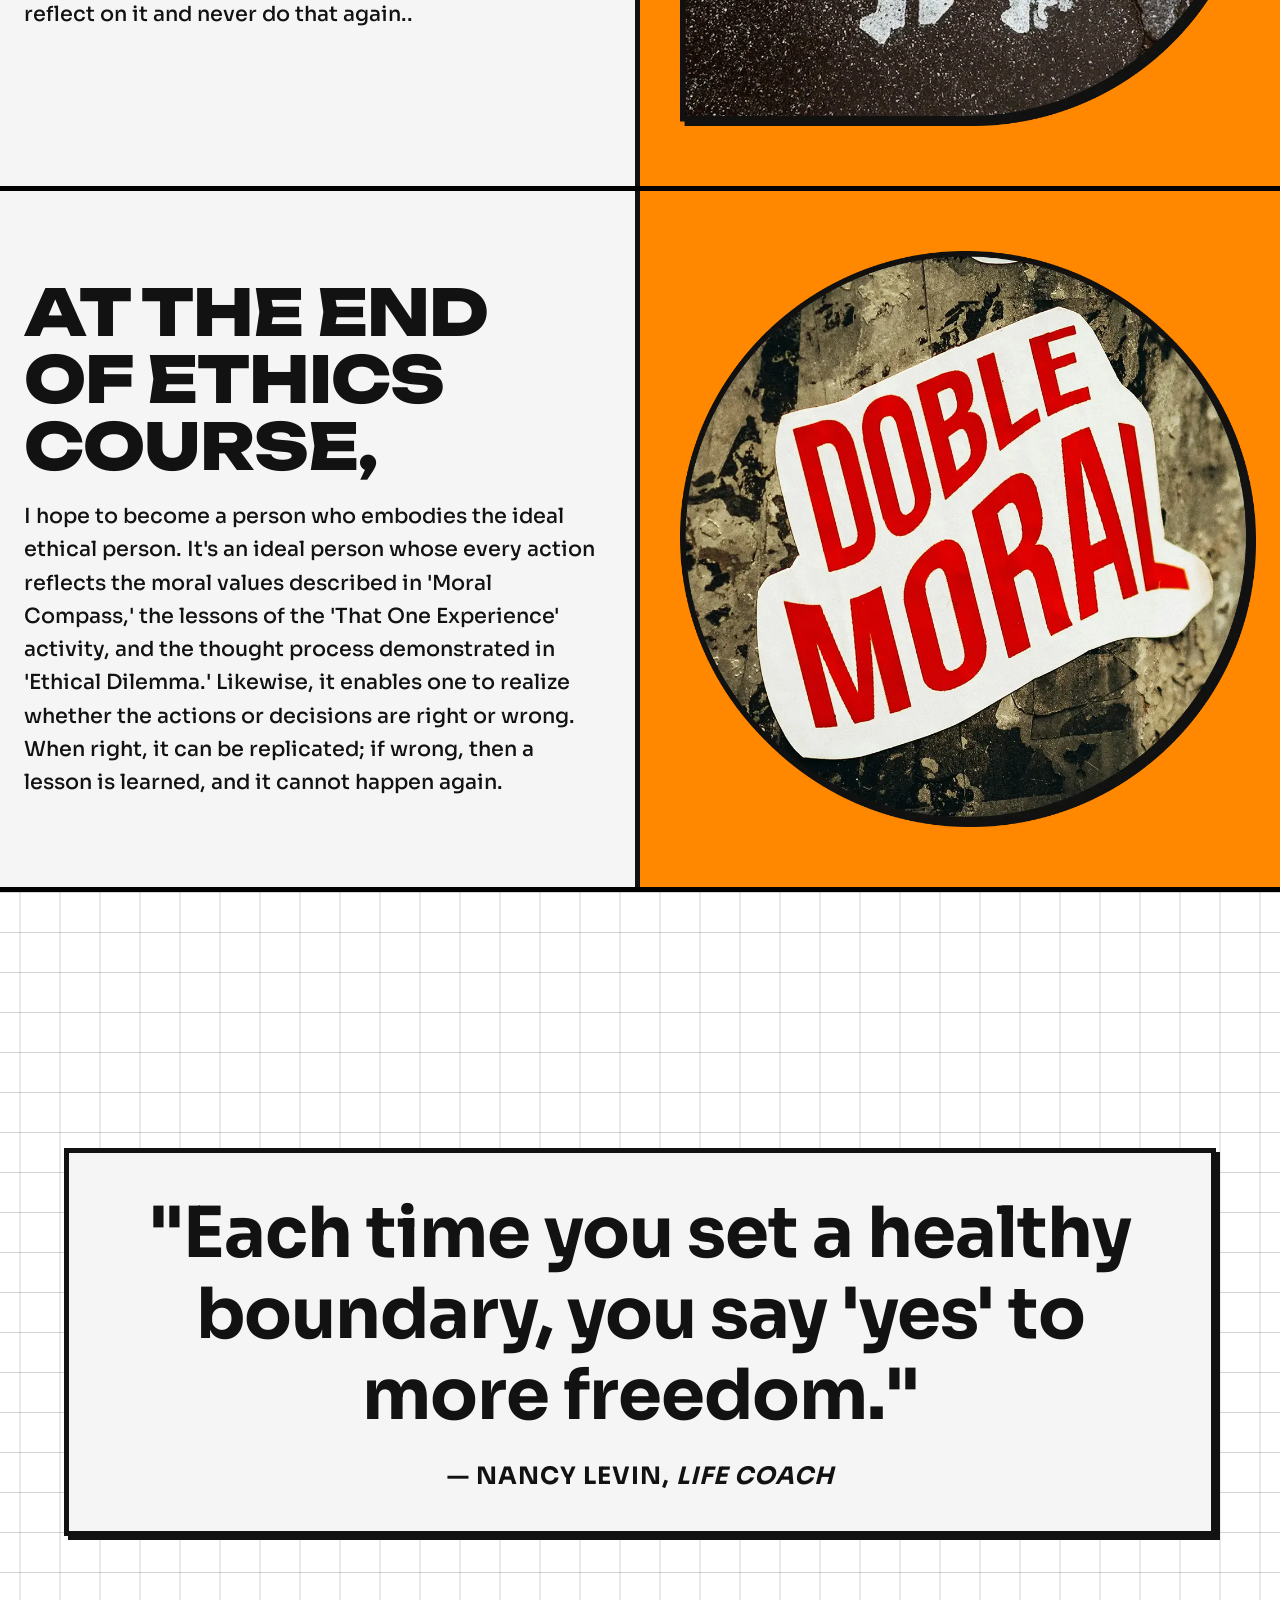
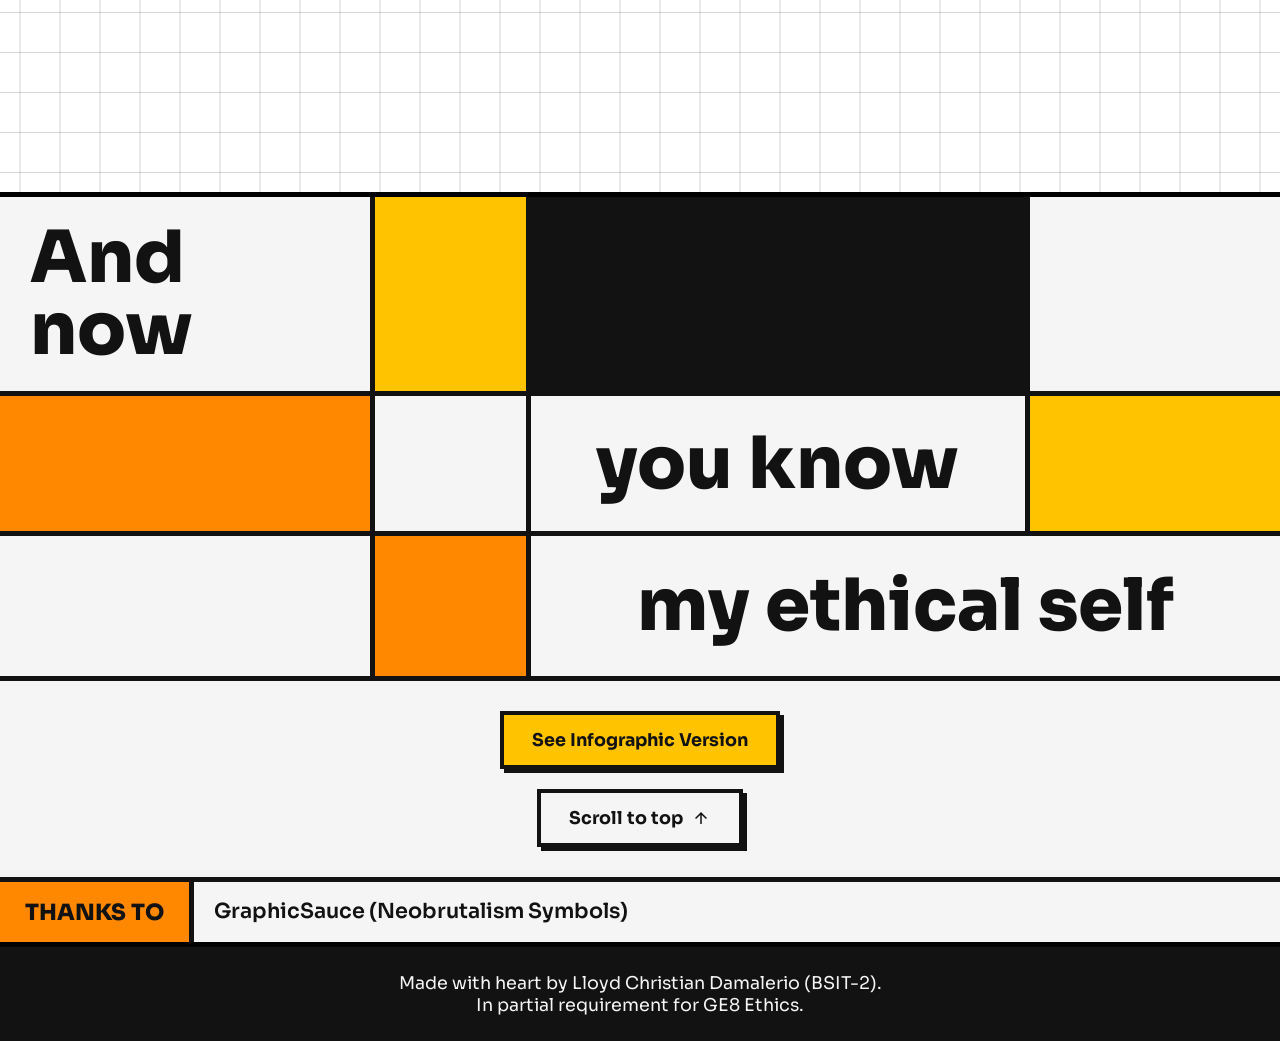
==== commit 0da928c0: "Design, content, and infographic changes." ====
--- a/index.html
+++ b/index.html
@@ -16,14 +16,14 @@
     <meta property="twitter:description" content="Discover my ethical self, in partial requirement for GE8 ethics.">
     <meta name="twitter:card" content="summary_large_image">
     <meta name="twitter:image" content="images/preview-thumbnail.png">
-    <!-- <link rel="canonical" href="https://..."> FILL THIS ONE LATER ON-->
+    <link rel="canonical" href="https://lloyd-christian.github.io/ethical-indentity-profile/">
     <link rel="icon" type="image/x-icon" href="images/favicon-16x16.ico" sizes="16x16">
     <link rel="icon" type="image/x-icon" href="images/favicon-32x32.ico" sizes="32x32">
     <link rel="preconnect" href="https://fonts.googleapis.com">
     <link rel="preconnect" href="https://fonts.gstatic.com" crossorigin>
     <link href="https://fonts.googleapis.com/css2?family=Sora:wght@100..800&family=Unbounded:wght@200..900&display=swap"
         rel="stylesheet">
-    <link rel="stylesheet" href="style-3.css">
+    <link href="style-3.css"  rel="stylesheet">
 </head>
 
 <body>
@@ -49,6 +49,21 @@
             </div>
         </nav>
     </header>
+
+    <nav id="contextual-subnav" class="subnav-container">
+        <div class="subnav-wrap">
+            <div class="subnav-left">
+                <span class="subnav-section-title">WHO AM I?</span>
+            </div>
+            <div class="subnav-right">
+                <span class="subnav-step-text"></span>
+                <div class="subnav-progress-track">
+                    <div class="subnav-progress-fill"></div>
+                </div>
+            </div>
+        </div>
+    </nav>
+
     <main>
         <!--SECTION 0: TITLE-->
         <section id="section-title" class="section-wrapper gridline-background">
@@ -186,46 +201,67 @@
         <section id="experience" class="magic-container">
             <div class="magic-scroll-runway">
                 <div class="magic-sticky-viewport">
-                    <h2 class="slider-title">THAT ONE EXPERIENCE</h2>
-
-                    <div class="magic-layer layer-problem">
+
+                    <div class="magic-layer layer-problem" id="exp-layer-1">
+                        <div class="magic-card-content">
+                            <img src="images/design-asset-9.svg" loading="lazy" alt="" class="magic-img">
+                            <div class="magic-text-wrapper">
+                                <h2>THAT ONE EXPERIENCE</h2>
+                                <p>How this experience shaped my character?<br>Keep scrolling</p>
+                            </div>
+                        </div>
+                    </div>
+
+                    <div class="magic-layer layer-problem" id="exp-layer-2">
                         <div class="magic-card-content">
                             <img src="images/design-asset-6.svg" loading="lazy" alt="" class="magic-img">
                             <div class="magic-text-wrapper">
                                 <h3>THE PROBLEM</h3>
-                                <p>Back then, there are some people that always tested my peace and autonomy. It reached
-                                    to the
-                                    point that whenever I saw them, I felt stressed and terrified. However, I kept
-                                    saying 'yes'
-                                    or go with them because I don't want to lose them.</p>
-                            </div>
-                        </div>
-                    </div>
-
-                    <div class="magic-layer layer-solution" id="exp-layer-sol">
+                                <p>Throughout my life, there have been some people who consistently test my peace and autonomy. This situation has become
+                                so intense that these individuals made me feel overwhelmed and terrified. However, I kept saying 'yes' to their
+                                decisions and silencing myself because I might hurt their feelings, start to reject or abandon them, or create fake
+                                gossip to avoid them. I felt as if I trapped myself in the dilemma between wanting to seek peace and maintaining my
+                                autonomy.</p>
+                            </div>
+                        </div>
+                    </div>
+
+                    <div class="magic-layer layer-solution" id="exp-layer-3">
                         <div class="magic-card-content">
                             <img src="images/design-asset-7.svg" loading="lazy" alt="" class="magic-img">
                             <div class="magic-text-wrapper">
                                 <h3>THE SOLUTION</h3>
-                                <p>Then, when I decided to say 'No' frequently and stay away from them as much as I can,
-                                    I felt
-                                    freedom.</p>
-                            </div>
-                        </div>
-                    </div>
-
-                    <div class="magic-layer layer-lesson" id="exp-layer-les">
+                                <p>That's when I encourage myself to break the silence and end once and for all. I started by saying 'no' to some of their
+                                decisions, using the grey rock method whenever they asked unwanted questions, becoming distant with them, and eventually
+                                cutting them off.</p>
+                            </div>
+                        </div>
+                    </div>
+
+                    <div class="magic-layer layer-solution" id="exp-layer-4">
+                        <div class="magic-card-content">
+                            <img src="images/design-asset-1.svg" loading="lazy" alt="" class="magic-img">
+                            <div class="magic-text-wrapper">
+                                <h3>THE RESULT</h3>
+                                <p>As a result, it gave me relief, knowing that all of those overwhelming experiences will cease to exist. It attained my
+                                peace, knowing that there will be no distraction and stress, as well as autonomy, as I am able to formulate my thoughts
+                                and decisions effectively without being influenced by them. Initially, I felt guilty about this decision because they
+                                tried their best to come back as a friend. However, I resisted, as I realized that it was their attempt to regain
+                                control over me.</p>
+                            </div>
+                        </div>
+                    </div>
+
+                    <div class="magic-layer layer-lesson" id="exp-layer-5">
                         <div class="magic-card-content">
                             <img src="images/design-asset-8.svg" loading="lazy" alt="" class="magic-img">
                             <div class="magic-text-wrapper">
                                 <h3>THE LESSON</h3>
-                                <p>Then, I realized that <strong>I need to set boundaries with other people</strong>
-                                    because
-                                    that's the way to attain peace and autonomy. Now, it influenced me that if someone
-                                    has
-                                    become an arch nemesis to my peace, then I'll assert my boundaries and get away as
-                                    much as I
-                                    can.</p>
+                                <p>After countless rants, YouTube and Facebook videos, and even resorting to AI, there's one thing that most of them
+                                suggested: building a healthy boundary with others. Many of them stated that setting boundaries meant you rebuilt your
+                                self-trust that had eroded from that situation. It filters your future relationships with other people, reducing stress
+                                and anxiety from constant people pleasing and preserving your energy for growth. Now, it influences me that if I
+                                recognize those patterns, I immediately assert my boundaries and stay away as much as I can.</p>
                             </div>
                         </div>
                     </div>
@@ -241,9 +277,18 @@
         <section id="ethical-dilemma" class="magic-container">
             <div class="magic-scroll-runway">
                 <div class="magic-sticky-viewport">
-                    <h2 class="slider-title">ETHICAL DILEMMA</h2>
-
-                    <div class="magic-layer layer-problem">
+
+                    <div class="magic-layer layer-problem" id="dilemma-layer-1">
+                        <div class="magic-card-content">
+                            <img src="images/design-asset-9.svg" loading="lazy" alt="" class="magic-img">
+                            <div class="magic-text-wrapper">
+                                <h2>ETHICAL DILEMMA</h2>
+                                <p>How I handle this scenario?<br>Keep scrolling</p>
+                            </div>
+                        </div>
+                    </div>
+
+                    <div class="magic-layer layer-problem" id="dilemma-layer-2">
                         <div class="magic-card-content">
                             <img src="images/design-asset-6.svg" loading="lazy" alt="Dilemma Problem" class="magic-img">
                             <div class="magic-text-wrapper">
@@ -256,34 +301,39 @@
                         </div>
                     </div>
 
-                    <div class="magic-layer layer-solution" id="dilemma-layer-sol">
+                    <div class="magic-layer layer-solution" id="dilemma-layer-3">
                         <div class="magic-card-content">
                             <img src="images/design-asset-7.svg" loading="lazy" alt="" class="magic-img">
                             <div class="magic-text-wrapper">
                                 <h3>THE SOLUTION</h3>
-                                <p>If I see a copyrighted source code that is useful for my project, the first thing to
-                                    check is
-                                    their licensing agreement, specifically, an Open Source License like MIT, BSD
-                                    2-Clause, or
-                                    Apache License 2.0. These licenses allow usage and modification of their code with
-                                    the need
-                                    only of crediting them in the LICENSE or NOTICE file.</p>
-                            </div>
-                        </div>
-                    </div>
-
-                    <div class="magic-layer layer-lesson" id="dilemma-layer-les">
+                                <p>I'll read and follow their licensing agreement, as they may explicitly state that it is allowed to use and modify their
+                                source code with the need for attribution through a license or notice file. Some source code may possess an open-source
+                                license like MIT, BSD 2-Clause, or Apache License 2.0. However, I might consider finding alternative source code if the
+                                licensing agreement involves paying royalties (a.k.a. money).</p>
+                            </div>
+                        </div>
+                    </div>
+
+                    <div class="magic-layer layer-solution" id="dilemma-layer-4">
+                        <div class="magic-card-content">
+                            <img src="images/design-asset-1.svg" loading="lazy" alt="" class="magic-img">
+                            <div class="magic-text-wrapper">
+                                <h3>THE RESULT</h3>
+                                <p>Not only does it save time figuring out how to handcode a feature or a solution, but it also saves me and my team from
+                                legal trouble because of copyright infringement.</p>
+                            </div>
+                        </div>
+                    </div>
+
+                    <div class="magic-layer layer-lesson" id="dilemma-layer-5">
                         <div class="magic-card-content">
                             <img src="images/design-asset-8.svg" loading="lazy" alt="" class="magic-img">
                             <div class="magic-text-wrapper">
                                 <h3>THE VALUE</h3>
-                                <p>The value that guides me through this decision is integrity to honor, accountability
-                                    to have
-                                    responsibility, and respect to these people who worked hard to make those source
-                                    code. This
-                                    decision reflects a kind of IT professional where crediting is important when you
-                                    use your
-                                    code as they worked tirelessly to make that happen.</p>
+                                <p>There are 3 values demonstrated in this situation: EMPATHY because I recognize the impact of my decision towards the
+                                creator; HONESTY because I claimed that the code I wrote was built with someone else's source code; and RESPECT for
+                                those creators behind the source code; they spent their blood, sweat, and tears just so that the source code was made
+                                available.</p>
                             </div>
                         </div>
                     </div>
@@ -300,13 +350,9 @@
             <div class="modular-split-grid">
                 <div class="modular-content-col line-right">
                     <h2 class="modular-split-title">FOR ME,<br>ETHICS IS....</h2>
-                    <p class="modular-split-p">a guide that leads myself into the morally right one and avoids the
-                        morally wrong
-                        one. Think of it as a parent, who always reminds and reprimands you. Ethics done this by
-                        reminding you
-                        that every action you do is either right or wrong, and if you do wrong actions, consequences
-                        follow like
-                        a parent reprimanded their children.</p>
+                    <p class="modular-split-p">a set of guidelines that guides every one of us, including myself, to do the right thing. Think of it as a parent who
+                    always reminds and reprimands you. Ethics are done this way by reminding you that every decision you make is either
+                    right or wrong. If that action is right, then you can replicate it. If wrong, reflect on it and never do that again..</p>
                 </div>
                 <div class="modular-visual-col fill-orange">
                     <div class="neobrutalist-image-wrapper">
@@ -323,14 +369,11 @@
             <div class="modular-split-grid">
                 <div class="modular-content-col line-right">
                     <h2 class="modular-split-title">AT THE END OF ETHICS COURSE,</h2>
-                    <p class="modular-split-p">I hope to become someone who has accountability and integrity for every
-                        action
-                        and decision, empathy to other people, a genuine respect for myself and others, has an autonomy
-                        for
-                        every personal decision and avoid being dragged by other people’s choices, being assertive to my
-                        boundaries, and of course, being able to recognize and reflect which action is correct and
-                        wrong. With
-                        all of the aforementioned things, I’ll be able to become an ethical person.</p>
+                    <p class="modular-split-p">I hope to become a person who embodies the ideal ethical person. It's an ideal person
+                    whose every action reflects the moral values described in 'Moral Compass,' the lessons of the 'That One Experience'
+                    activity, and the thought process demonstrated in 'Ethical Dilemma.' Likewise, it enables one to realize whether the
+                    actions or decisions are right or wrong. When right, it can be replicated; if wrong, then a lesson is learned, and it
+                    cannot happen again.</p>
                 </div>
                 <div class="modular-visual-col fill-orange">
                     <div class="neobrutalist-image-wrapper">
--- a/style-3.css
+++ b/style-3.css
@@ -14,7 +14,6 @@
     --text-font: "Sora";
     --text-weight: 500;
     --text-size: clamp(1.125rem, 0.5vw + 1rem, 1.625rem);
-
 
     --inline-padding: clamp(1rem, 4vw, 5rem);
     --max-content-width: 1200px;
@@ -79,6 +78,7 @@
 
 .action-btn:active {
     transform: translate(2px, 2px);
+    background-color: var(--orange);
     box-shadow: 2px 2px 0px 0px var(--black);
 }
 
@@ -120,9 +120,9 @@
     padding: 30px 24px; 
 }
 
-/* === NAVIGATION BAR === */
+/* === PRIMARY NAVBAR === */
 .navbar {
-    position: fixed;
+    position: absolute;
     top: 0;
     left: 0;
     width: 100%;
@@ -134,7 +134,6 @@
     align-items: center;
     padding: 0 24px;
     z-index: 100;
-    transition: transform 0.3s ease;
 }
 
 .navbar.hidden {
@@ -218,9 +217,74 @@
     color: var(--yellow);
 }
 
+.menu-links a:active {
+    color: var(--orange);
+}
+
 .menu-links.active {
     opacity: 1;
     pointer-events: auto;
+}
+
+/* === NEW CONTEXTUAL SUB-NAVBAR === */
+.subnav-container {
+    position: fixed;
+    top: 0;
+    left: 0;
+    width: 100%;
+    background-color: var(--background);
+    border-bottom: 5px solid var(--black);
+    z-index: 150;
+    padding: 12px 24px;
+    opacity: 0;
+    pointer-events: none;
+    transform: translateY(-100%);
+    transition: opacity 0.3s cubic-bezier(0.16, 1, 0.3, 1), 
+                transform 0.3s cubic-bezier(0.16, 1, 0.3, 1);
+}
+
+.subnav-container.active {
+    opacity: 1;
+    pointer-events: auto;
+    transform: translateY(0);
+}
+
+.subnav-wrap {
+    max-width: 1200px;
+    margin: 0 auto;
+    display: flex;
+    justify-content: space-between;
+    align-items: center;
+    gap: 16px;
+}
+
+.subnav-section-title {
+    font-size: 1rem;
+    font-weight: 900;
+    text-transform: uppercase;
+    letter-spacing: 0.5px;
+    color: var(--black);
+}
+
+.subnav-right {
+    display: flex;
+    align-items: center;
+    gap: 12px;
+}
+
+.subnav-progress-track {
+    width: 150px;
+    height: 8px;
+    background-color: var(--background);
+    border: 2px solid var(--black);
+    flex-shrink: 0;
+}
+
+.subnav-progress-fill {
+    height: 100%;
+    background-color: var(--orange);
+    width: 0%;
+    transition: width 0.2s cubic-bezier(0.16, 1, 0.3, 1), background-color 0.2s ease;
 }
 
 /* === SECTION 0: TITLE === */
@@ -250,10 +314,6 @@
     align-items: center;
     width: 100%;
     margin-top: 3rem;
-}
-
-.arrow {
-    display: inline-block;
 }
 
 .arrow img {
@@ -420,7 +480,6 @@
     display: flex;
     align-items: flex-end;
     justify-content: flex-end;
-    overflow: hidden;
 }
 
 .image-side img {
@@ -428,9 +487,10 @@
     max-height: 100%;
     object-fit: contain;
     display: block;
-}
-
-/* === SECTION 2: MY MORAL COMPASS: THE VERTICAL SCROLL CARDS === */
+    transform-origin: bottom right;
+}
+
+/* === SECTION 2: MY MORAL COMPASS === */
 #moral-compass {
     background-color: var(--background);
     padding: 60px 0;
@@ -458,18 +518,10 @@
 .showcase-scroll-track::-webkit-scrollbar-thumb {
     background: var(--yellow);
     border: 3px solid var(--black);
-    cursor: grab;
 }
 
 .showcase-scroll-track::-webkit-scrollbar-thumb:hover {
     background: var(--orange);
-}
-
-.showcase-controls {
-    display: flex;
-    justify-content: center;
-    gap: 16px;
-    margin-top: 24px;
 }
 
 .showcase-card {
@@ -500,16 +552,10 @@
     justify-content: center;
 }
 
-.showcase-symbol-wrapper img,
-.showcase-symbol-wrapper svg {
+.showcase-symbol-wrapper img {
     width: 100%;
     height: 100%;
     object-fit: contain;
-}
-
-.showcase-placeholder-symbol {
-    font-size: 2.5rem;
-    line-height: 1;
 }
 
 .showcase-content h3 {
@@ -526,7 +572,7 @@
     line-height: 1.4;
 }
 
-/* === SECTION 3 (EXPERIENCE) & 4 (DILEMMA): THE MAGIC BLACK BAR === */
+/* === SECTIONS 3 & 4: SCROLL PEEL LAYERS === */
 .magic-container {
     width: 100%;
     background-color: var(--background);
@@ -540,34 +586,15 @@
 
 .magic-sticky-viewport {
     position: sticky;
-    top: 70px;
-    height: calc(100vh - 70px);
-    width: 100%;
-    overflow: hidden;
-    display: flex;
-    flex-direction: column;
-    align-items: center;
-    justify-content: center;
-    transition: top 0.3s ease, height 0.3s ease;
-}
-
-body.nav-hidden .magic-sticky-viewport {
     top: 0;
     height: 100vh;
-}
-
-.magic-sticky-viewport .slider-title {
-    position: absolute;
-    top: 0;
-    left: 0;
-    width: 100%;
-    margin: 0;
-    padding-top: 16px;
-    padding-bottom: 16px;
-    background-color: var(--background); 
-    border-bottom: 4px solid var(--black); 
-    text-align: center;
-    z-index: 60; 
+    width: 100%;
+    overflow: hidden;
+    display: flex;
+    flex-direction: column;
+    align-items: center;
+    justify-content: center;
+    padding-top: 60px;
 }
 
 .magic-layer {
@@ -578,18 +605,19 @@
     height: 100%;
     display: flex;
     align-items: center;
-    justify-content: flex-start;
+    justify-content: center;
     flex-direction: column;
-    padding-top: 140px;
-    padding-left: 24px;
-    padding-right: 24px;
-    padding-bottom: 40px;
+    padding: 40px 24px;
     background-color: var(--background); 
 }
 
 .layer-problem { z-index: 1; }
 .layer-solution { z-index: 2; clip-path: polygon(0 100%, 100% 100%, 100% 100%, 0 100%); }
-.layer-lesson   { z-index: 3; clip-path: polygon(0 100%, 100% 100%, 100% 100%, 0 100%); }
+.layer-lesson { z-index: 3; clip-path: polygon(0 100%, 100% 100%, 100% 100%, 0 100%); }
+
+#exp-layer-1, #dilemma-layer-1 {
+    background-color: var(--yellow);
+}
 
 .magic-card-content {
     display: flex;
@@ -602,11 +630,8 @@
 }
 
 .magic-img {
-    width: 100%;
-    max-width: 400px;
-    height: 200px;
-    display: block;
-    flex-shrink: 0;
+    width: 120px;
+    height: 120px;
 }
 
 .magic-text-wrapper h3 {
@@ -614,10 +639,6 @@
     font-size: 1.8rem;
     margin-top: 0;
     margin-bottom: 12px;
-    height: 35px;
-    display: flex;
-    align-items: center;
-    justify-content: center;
 }
 
 .magic-text-wrapper p {
@@ -650,7 +671,7 @@
     white-space: nowrap;
 }
 
-/* SECTION 5 (FOR ME) & 6 (AT THE END): THE SPLIT CONTAINER */
+/* === SECTIONS 5 & 6: MODULAR SPLITS === */
 .modular-split-section {
     width: 100%;
     background-color: var(--background);
@@ -700,46 +721,25 @@
     padding: 50px 20px;
 }
 
-.neobrutalist-shape-shadow {
+.neobrutalist-image-wrapper {
     position: relative;
     width: 100%;
-    max-width: 380px;
     aspect-ratio: 1 / 1;
-    background-color: transparent;
-    filter: drop-shadow(8px 8px 0px var(--black));
-}
-
-.neobrutalist-shape-item {
-    position: absolute;
-    top: 0;
-    left: 0;
-    width: 100%;
-    height: 100%;
-    background-color: var(--black); 
-    padding: 5px; 
-}
-
-.neobrutalist-shape-item img {
+}
+
+.neobrutalist-img {
     width: 100%;
     height: 100%;
     object-fit: cover;
     display: block;
-    
-    mask-image: inherit;
-    -webkit-mask-image: inherit;
-}
-
-/* SECTION 7: QUOTE CARD */
+}
+
+/* === SECTION 7: QUOTE === */
 .quote-card {
     padding: 40px 30px;
     text-align: center;
     background-color: var(--background);
     width: 100%;
-}
-
-.quote-card blockquote {
-    margin: 0;
-    padding: 0;
 }
 
 .quote-text {
@@ -759,12 +759,7 @@
     margin: 0;
 }
 
-.quote-author cite {
-    font-weight: 400;
-    opacity: 0.7;
-}
-
-/* THE CONCLUSION */
+/* === MONDRIAN THEMED FOOTER & CREDITS === */
 .footer-grid-section {
     background-color: var(--background);
     padding: 0;
@@ -878,21 +873,7 @@
     transform: translateY(4px);
 }
 
-.neobrutalist-image-wrapper {
-    position: relative;
-    width: 100%;
-    aspect-ratio: 1 / 1;
-}
-
-.neobrutalist-img {
-    width: 100%;
-    height: 100%;
-    object-fit: cover;
-    display: block;
-    transition: transform 0.2s ease;
-}
-
-/* FOOTER */
+/* === FOOTER === */
 .main-footer {
     background-color: var(--black);
     color: var(--background);
@@ -908,8 +889,7 @@
     font-weight: 400;
 }
 
-/* SCROLL BAR DESIGN (DESKTOPS) */
-
+/* === GLOBAL WEBKIT SCROLLBAR === */
 html::-webkit-scrollbar {
     width: 20px;
 }
@@ -930,9 +910,9 @@
     background-color: var(--orange);
 }
 
-/* MEDIA QUERIES */
+/* === RESPONSIVE BREAKPOINTS === */
+
 @media (max-width: 768px) {
-    /* CREDITS */
     .modular-content-col.line-right {
         border-right: none;
         border-bottom: 5px solid var(--black);
@@ -995,10 +975,21 @@
         padding: 15px 12px;
         min-height: 70px;
     }
+    
+    .subnav-container {
+        padding: 8px 16px;
+    }
+
+    .subnav-section-title {
+        font-size: 0.8rem;
+    }
+
+    .subnav-progress-track {
+        width: 150px;
+    }
 }
 
 @media (min-width: 768px) {
-    /* SECTION 5 (FOR ME) & 6 (AT THE END) */
     .modular-split-grid {
         display: grid;
         grid-template-columns: 1fr 1fr;
